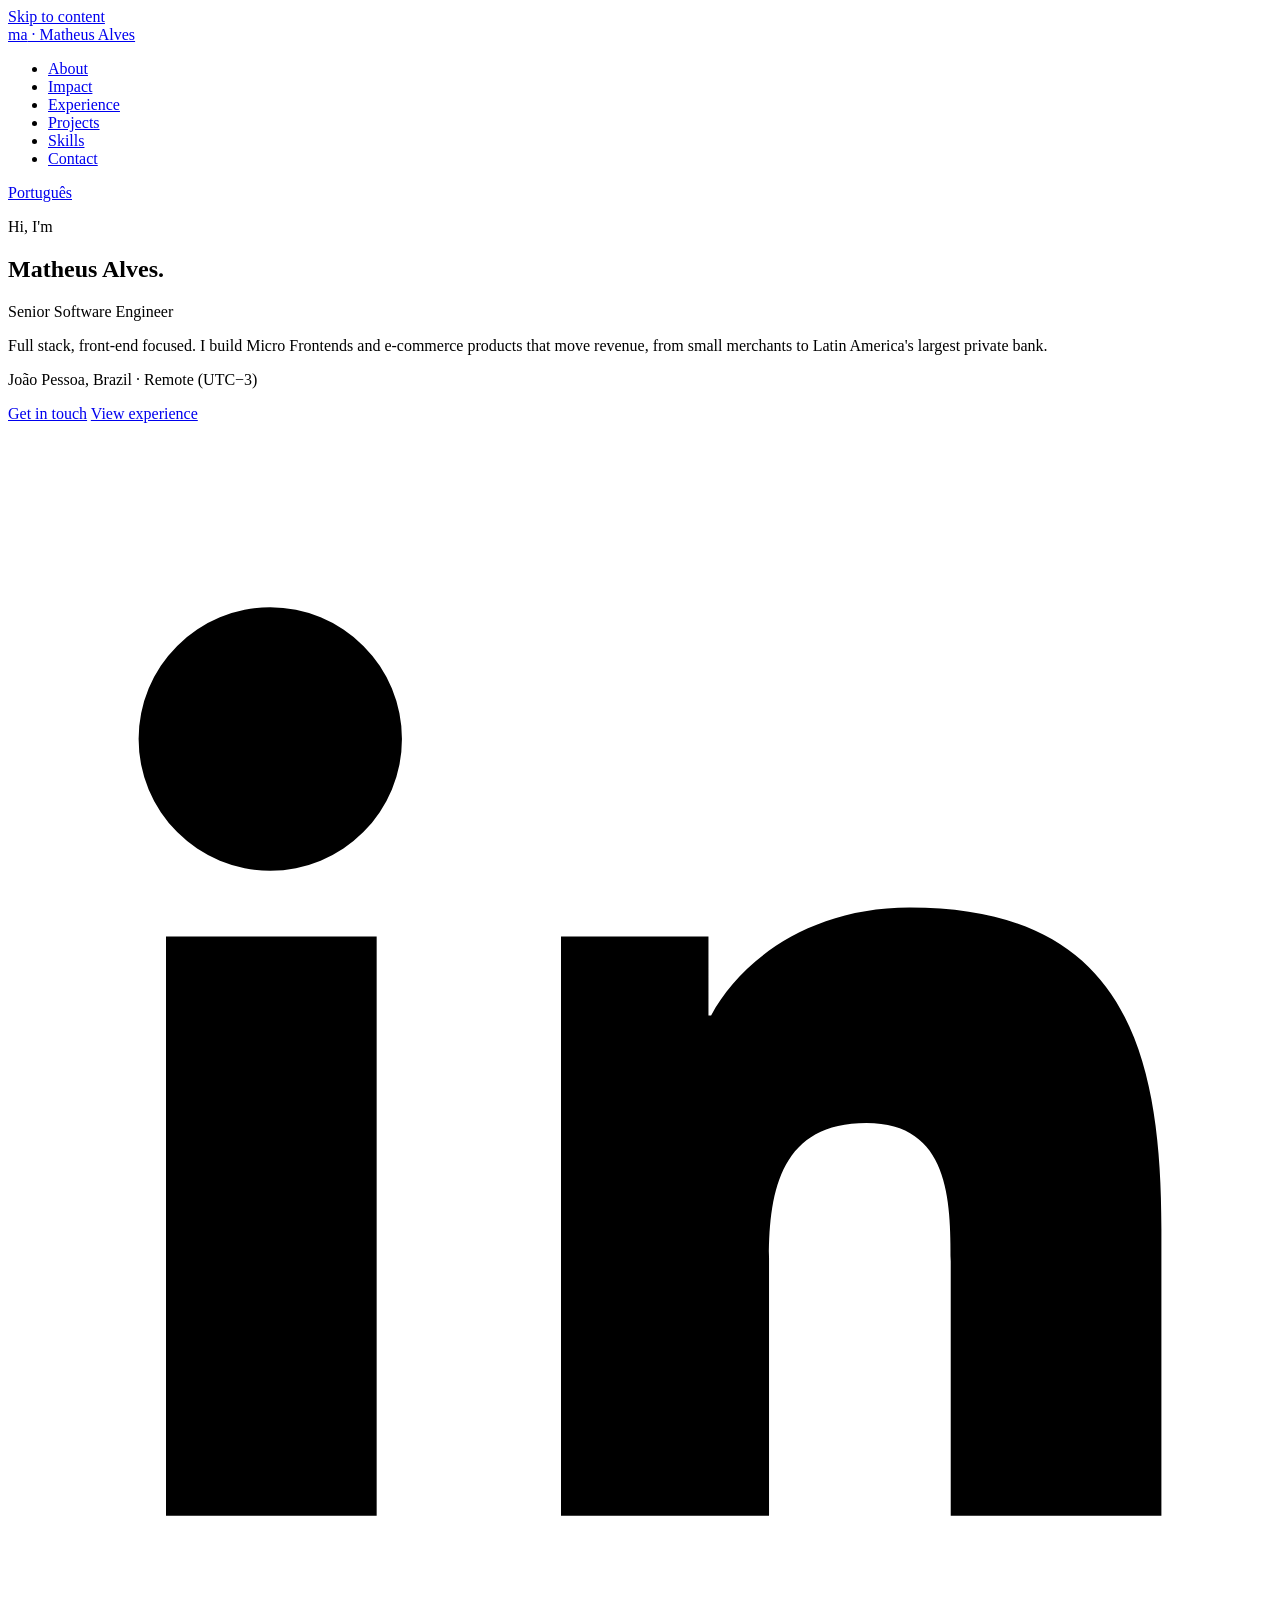
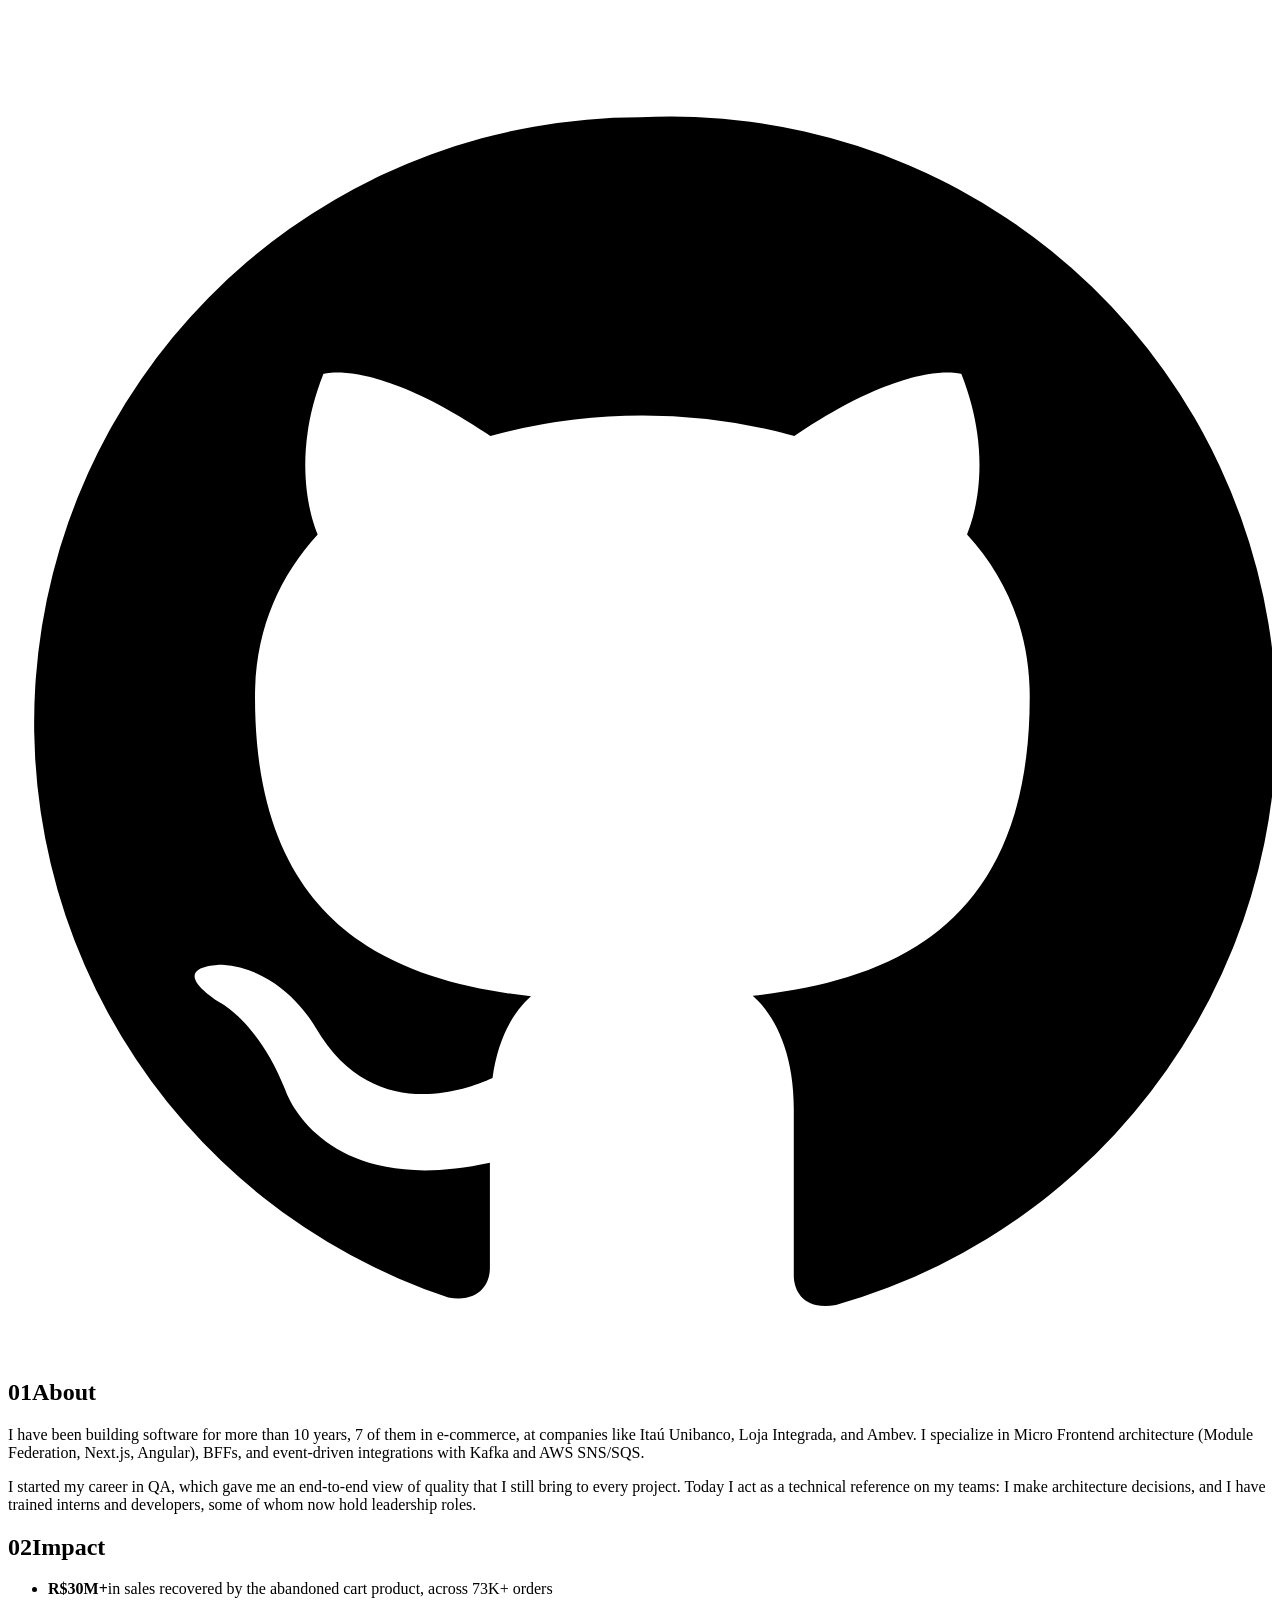
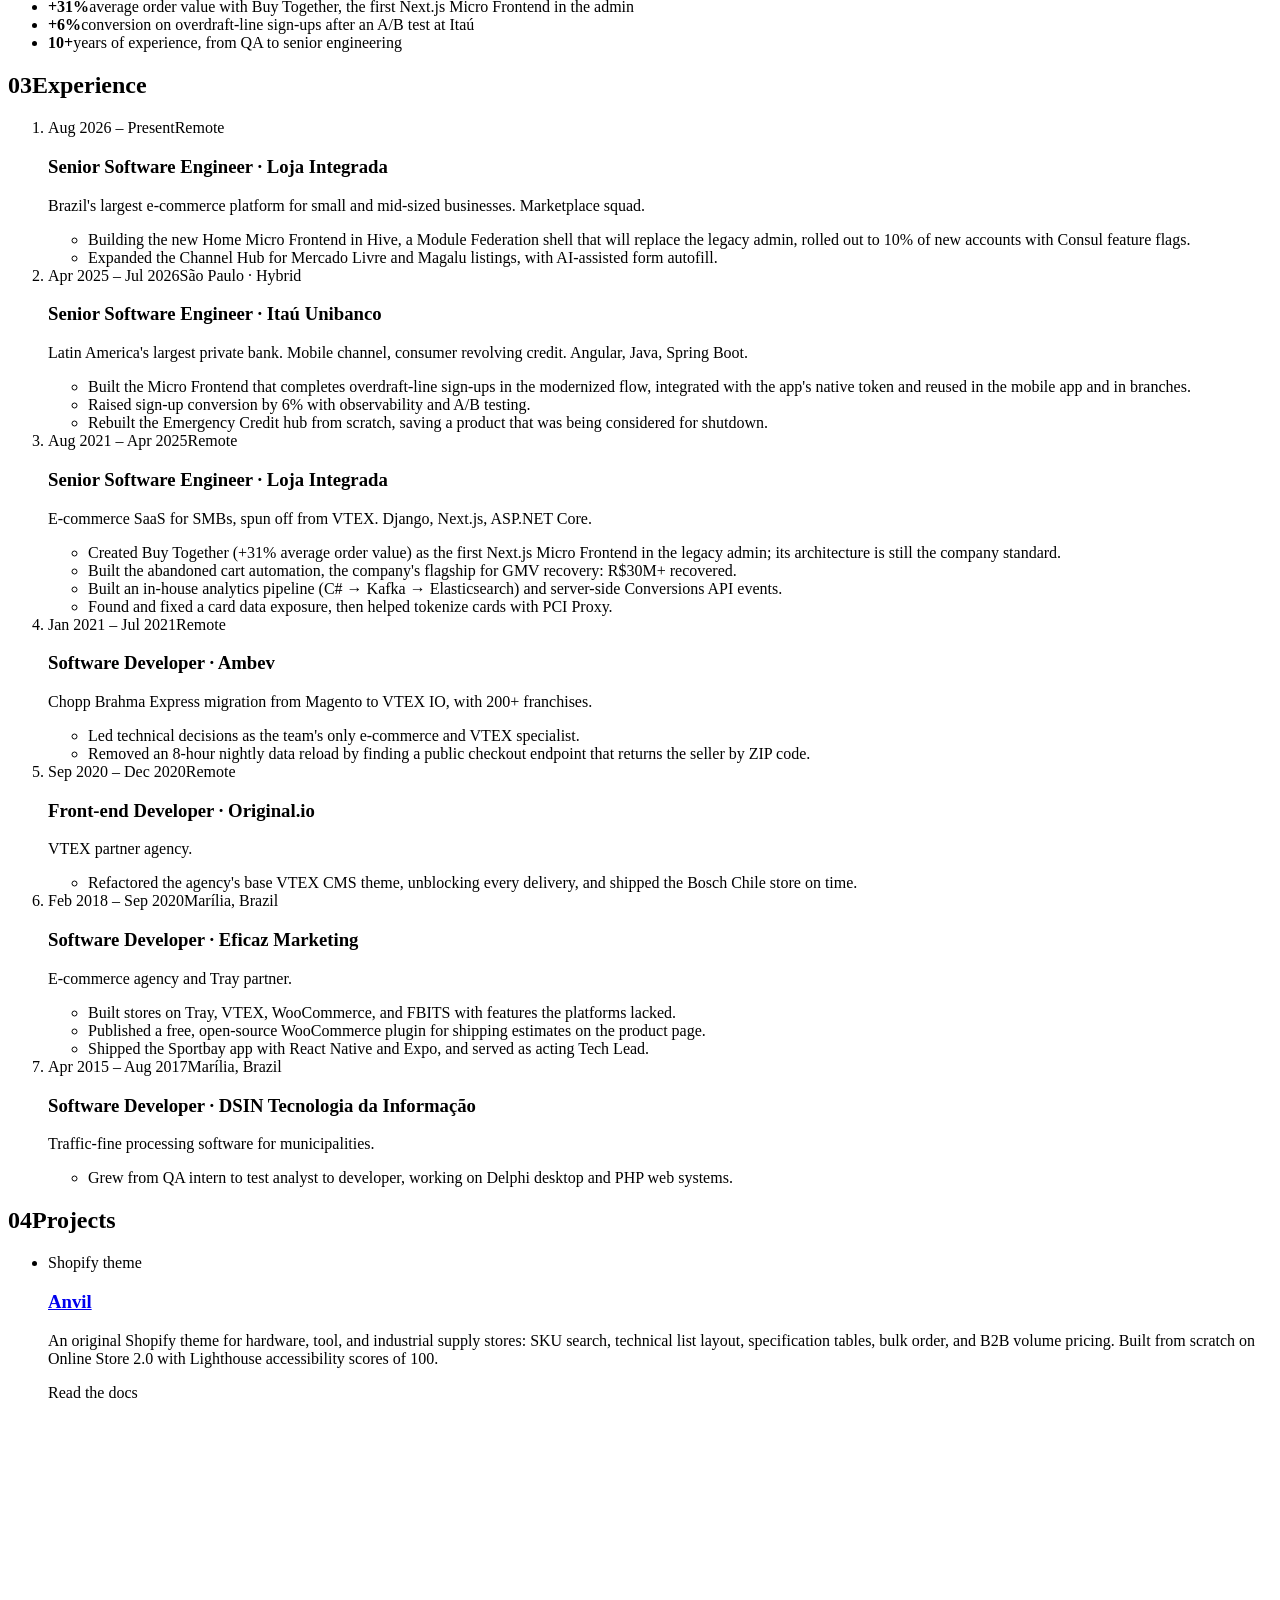
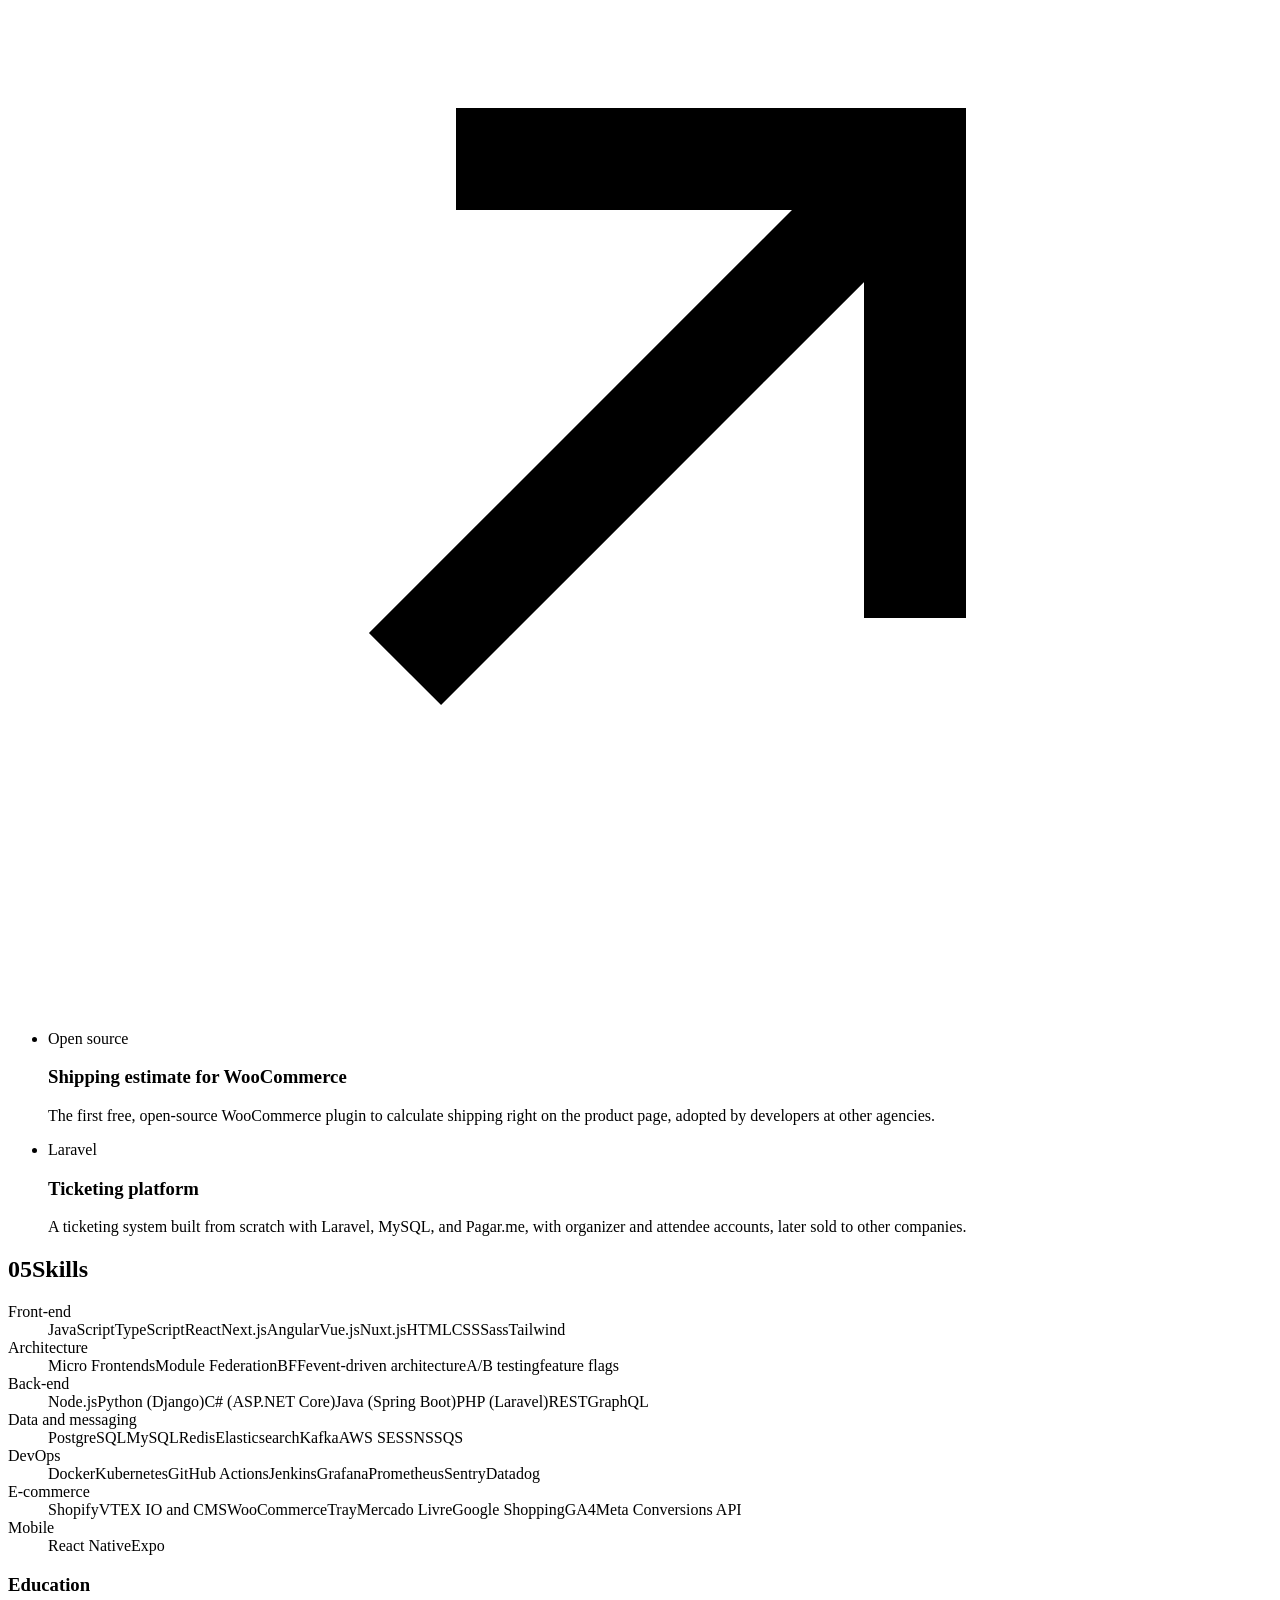
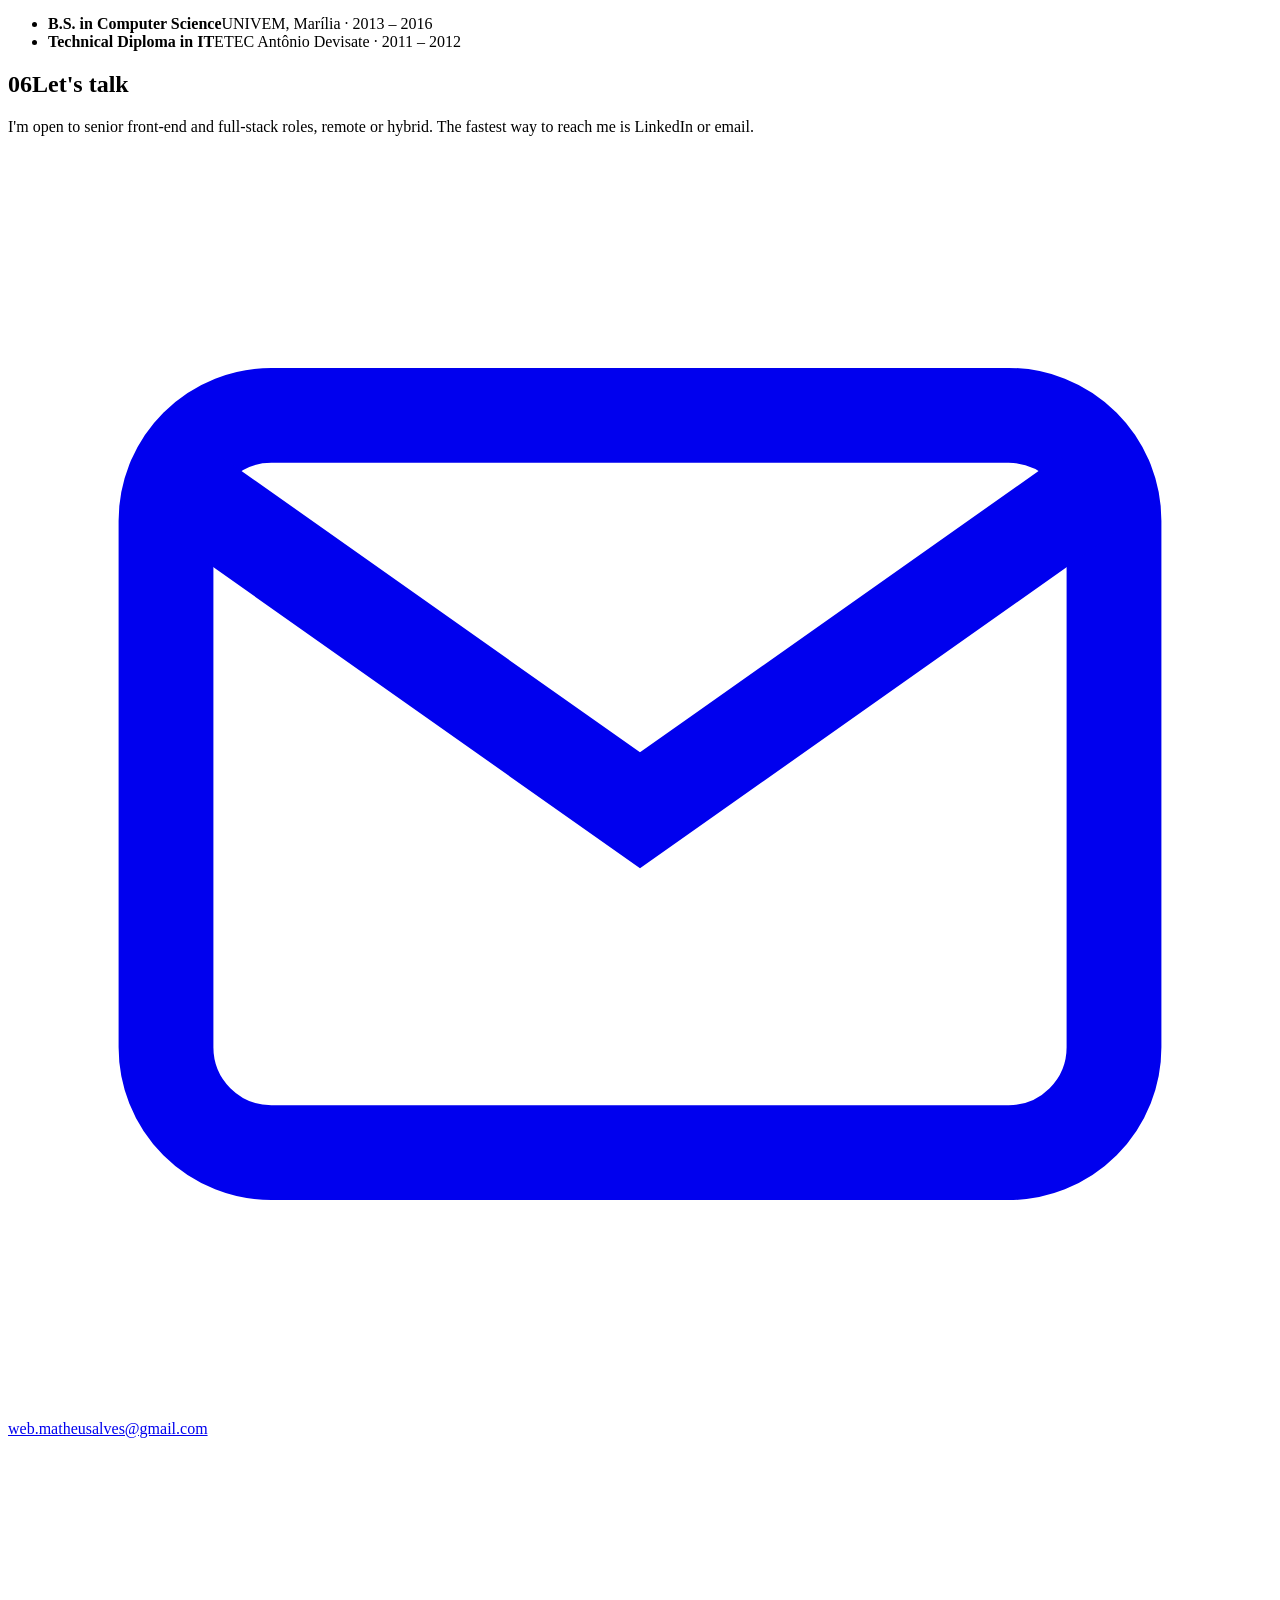
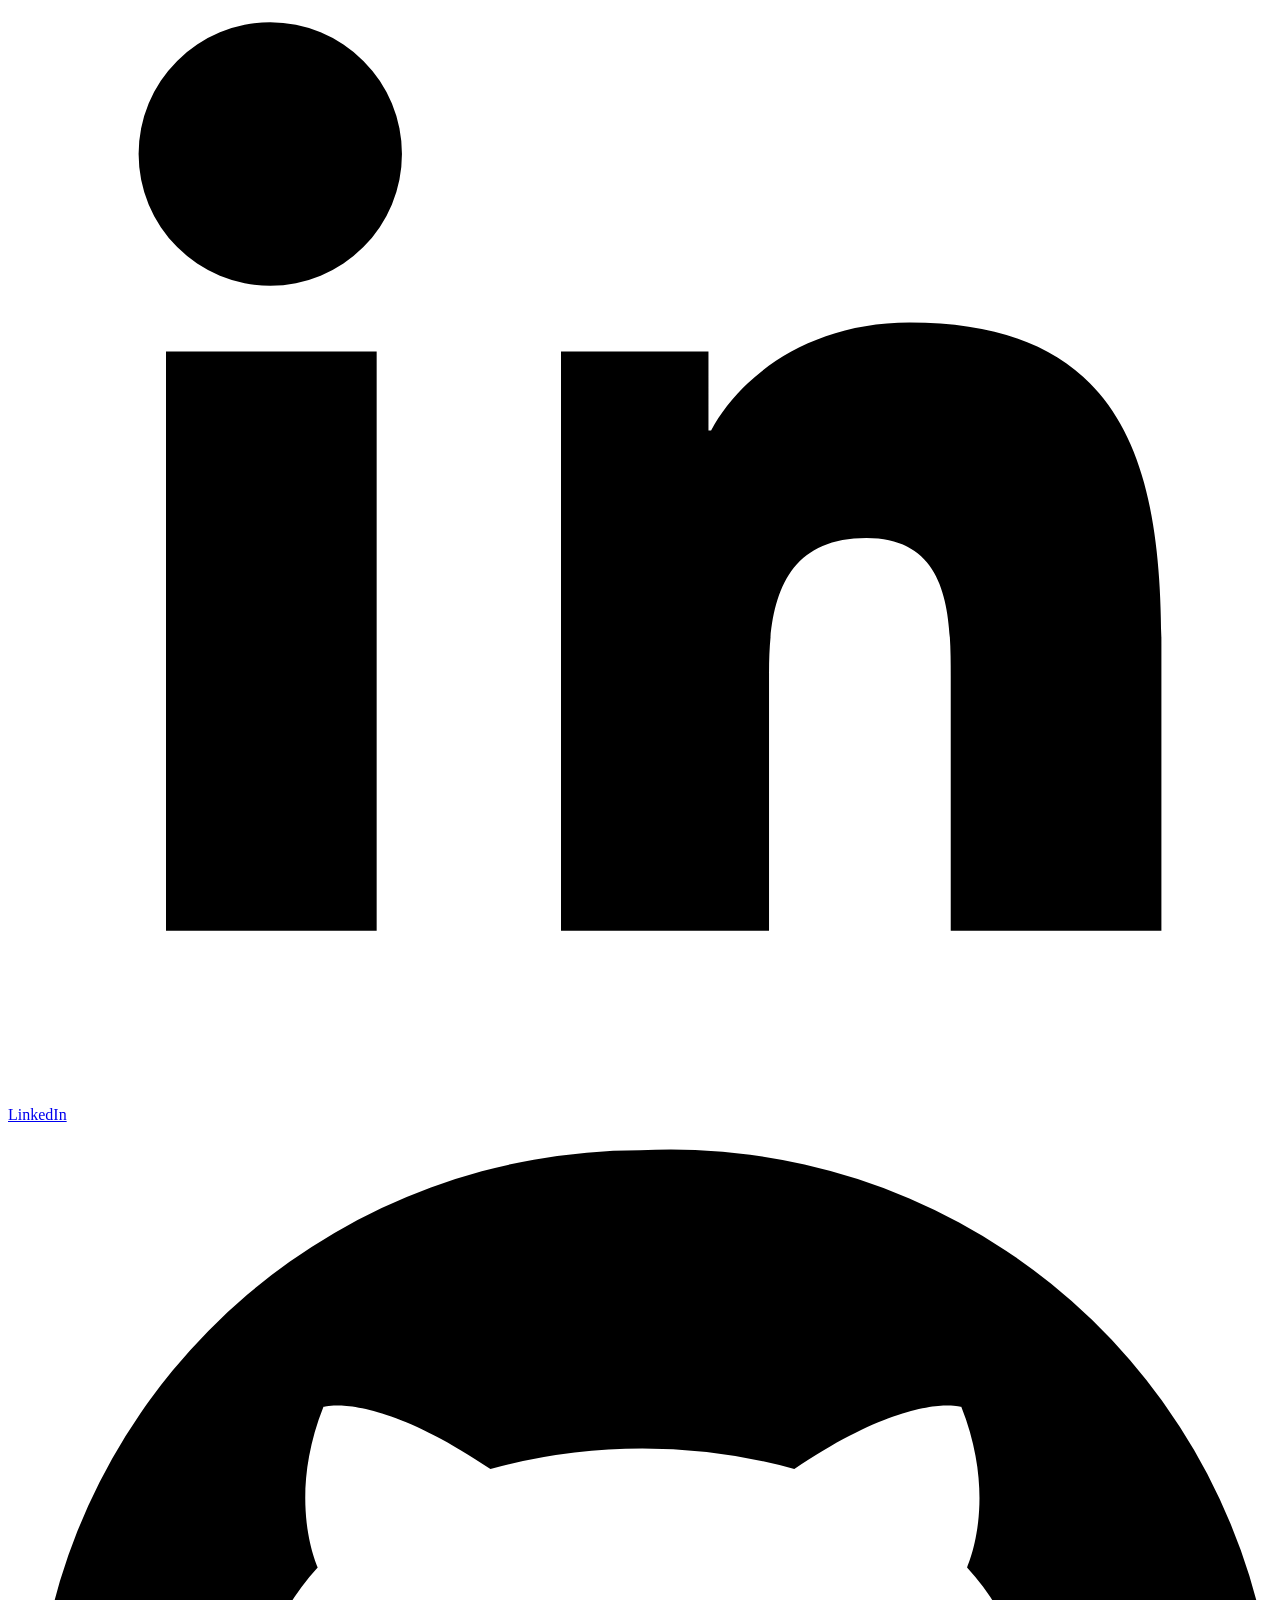
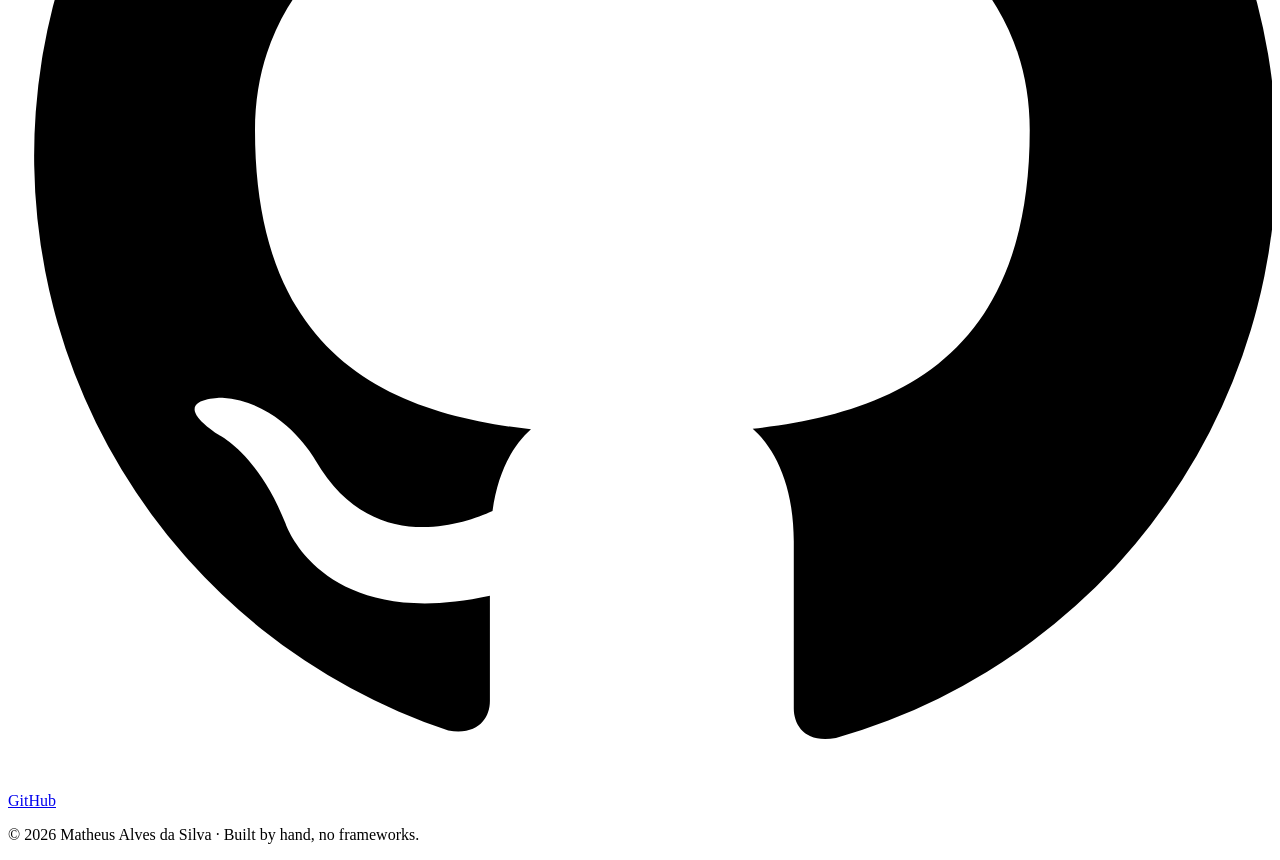
==== docs/index.html @ 1d0e4822 "Add personal website" ====
<!doctype html>
<html lang="en">
<head>
<meta charset="utf-8">
<meta name="viewport" content="width=device-width, initial-scale=1">
<title>Matheus Alves · Senior Software Engineer</title>
<meta name="description" content="Senior Software Engineer focused on front-end, Micro Frontends, and e-commerce. 10+ years building products for retail and banking.">
<link rel="canonical" href="https://math.dev.br/">
<link rel="alternate" hreflang="en" href="https://math.dev.br/">
<link rel="alternate" hreflang="pt-BR" href="https://math.dev.br/pt/">
<link rel="alternate" hreflang="x-default" href="https://math.dev.br/">
<meta property="og:type" content="profile">
<meta property="og:title" content="Matheus Alves · Senior Software Engineer">
<meta property="og:description" content="Senior Software Engineer focused on front-end, Micro Frontends, and e-commerce. 10+ years building products for retail and banking.">
<meta property="og:url" content="https://math.dev.br/">
<meta name="theme-color" content="#0f5c6e">
<link rel="icon" href="/favicon.svg" type="image/svg+xml">
<link rel="preconnect" href="https://fonts.googleapis.com">
<link rel="preconnect" href="https://fonts.gstatic.com" crossorigin>
<link rel="stylesheet" href="https://fonts.googleapis.com/css2?family=Inter:wght@400;500;600&family=JetBrains+Mono:wght@400;500&family=Space+Grotesk:wght@500;700&display=swap" media="print" onload="this.media='all'">
<noscript><link rel="stylesheet" href="https://fonts.googleapis.com/css2?family=Inter:wght@400;500;600&family=JetBrains+Mono:wght@400;500&family=Space+Grotesk:wght@500;700&display=swap"></noscript>
<link rel="stylesheet" href="/style.css">
<script type="application/ld+json">{"@context":"https://schema.org","@type":"Person","name":"Matheus Alves da Silva","jobTitle":"Senior Software Engineer","url":"https://math.dev.br","sameAs":["https://www.linkedin.com/in/mathdevelop","https://github.com/mathdevelop"]}</script>
</head>
<body>
<a class="skip-link" href="#main">Skip to content</a>
<header class="topbar">
  <div class="wrap topbar__inner">
    <a class="logo" href="/"><span class="mono">ma</span><span class="visually-hidden"> · Matheus Alves</span><span class="logo__cursor" aria-hidden="true"></span></a>
    <nav aria-label="Sections"><ul class="nav"><li><a href="#about">About</a></li><li><a href="#impact">Impact</a></li><li><a href="#experience">Experience</a></li><li><a href="#projects">Projects</a></li><li><a href="#skills">Skills</a></li><li><a href="#contact">Contact</a></li></ul></nav>
    <a class="lang" href="/pt/" hreflang="pt-BR" lang="pt-BR">Português</a>
  </div>
</header>

<main id="main">
  <section class="hero wrap" aria-labelledby="hero-title">
    <p class="hero__greeting mono">Hi, I'm</p>
    <h1 id="hero-title">Matheus Alves<span class="accent">.</span></h1>
    <p class="hero__role">Senior Software Engineer</p>
    <p class="hero__tagline">Full stack, front-end focused. I build Micro Frontends and e-commerce products that move revenue, from small merchants to Latin America's largest private bank.</p>
    <p class="hero__location mono">João Pessoa, Brazil · Remote (UTC−3)</p>
    <div class="hero__cta">
      <a class="button" href="#contact">Get in touch</a>
      <a class="button button--ghost" href="#experience">View experience</a>
      <a class="icon-link" href="https://www.linkedin.com/in/mathdevelop" aria-label="LinkedIn"><svg viewBox="0 0 24 24" aria-hidden="true"><path d="M4.98 3.5a2.5 2.5 0 1 1 0 5 2.5 2.5 0 0 1 0-5ZM3 9.75h4v11H3v-11Zm6.5 0h3.8v1.5h.05c.53-1 1.83-2.05 3.77-2.05 4.03 0 4.78 2.65 4.78 6.1v5.45h-4v-4.83c0-1.15-.02-2.63-1.6-2.63-1.6 0-1.85 1.25-1.85 2.55v4.91h-3.95v-11Z"/></svg></a>
      <a class="icon-link" href="https://github.com/mathdevelop" aria-label="GitHub"><svg viewBox="0 0 24 24" aria-hidden="true"><path d="M12 .5a11.5 11.5 0 0 0-3.64 22.41c.58.1.79-.25.79-.56v-2c-3.2.7-3.88-1.37-3.88-1.37-.52-1.33-1.28-1.69-1.28-1.69-1.05-.71.08-.7.08-.7 1.16.08 1.77 1.19 1.77 1.19 1.03 1.77 2.7 1.26 3.36.96.1-.75.4-1.26.73-1.55-2.55-.29-5.24-1.28-5.24-5.68 0-1.26.45-2.28 1.19-3.09-.12-.29-.52-1.46.11-3.05 0 0 .97-.31 3.17 1.18a10.9 10.9 0 0 1 5.77 0c2.2-1.49 3.17-1.18 3.17-1.18.63 1.59.23 2.76.11 3.05.74.81 1.19 1.83 1.19 3.09 0 4.41-2.7 5.38-5.26 5.67.41.36.78 1.06.78 2.14v3.17c0 .31.21.67.8.56A11.5 11.5 0 0 0 12 .5Z"/></svg></a>
    </div>
  </section>

  <section id="about" class="section wrap" aria-labelledby="about-title">
    <h2 id="about-title"><span class="mono">01</span>About</h2>
    <div class="prose"><p>I have been building software for more than 10 years, 7 of them in e-commerce, at companies like Itaú Unibanco, Loja Integrada, and Ambev. I specialize in Micro Frontend architecture (Module Federation, Next.js, Angular), BFFs, and event-driven integrations with Kafka and AWS SNS/SQS.</p><p>I started my career in QA, which gave me an end-to-end view of quality that I still bring to every project. Today I act as a technical reference on my teams: I make architecture decisions, and I have trained interns and developers, some of whom now hold leadership roles.</p></div>
  </section>

  <section id="impact" class="section wrap" aria-labelledby="impact-title">
    <h2 id="impact-title"><span class="mono">02</span>Impact</h2>
    <ul class="stats"><li><strong>R$30M+</strong><span>in sales recovered by the abandoned cart product, across 73K+ orders</span></li><li><strong>+31%</strong><span>average order value with Buy Together, the first Next.js Micro Frontend in the admin</span></li><li><strong>+6%</strong><span>conversion on overdraft-line sign-ups after an A/B test at Itaú</span></li><li><strong>10+</strong><span>years of experience, from QA to senior engineering</span></li></ul>
  </section>

  <section id="experience" class="section wrap" aria-labelledby="experience-title">
    <h2 id="experience-title"><span class="mono">03</span>Experience</h2>
    <ol class="timeline"><li class="job">
        <div class="job__meta"><span class="mono">Aug 2026 – Present</span><span>Remote</span></div>
        <div class="job__body">
          <h3>Senior Software Engineer <span class="job__company">· Loja Integrada</span></h3>
          <p class="job__context">Brazil's largest e-commerce platform for small and mid-sized businesses. Marketplace squad.</p>
          <ul><li>Building the new Home Micro Frontend in Hive, a Module Federation shell that will replace the legacy admin, rolled out to 10% of new accounts with Consul feature flags.</li><li>Expanded the Channel Hub for Mercado Livre and Magalu listings, with AI-assisted form autofill.</li></ul>
        </div>
      </li><li class="job">
        <div class="job__meta"><span class="mono">Apr 2025 – Jul 2026</span><span>São Paulo · Hybrid</span></div>
        <div class="job__body">
          <h3>Senior Software Engineer <span class="job__company">· Itaú Unibanco</span></h3>
          <p class="job__context">Latin America's largest private bank. Mobile channel, consumer revolving credit. Angular, Java, Spring Boot.</p>
          <ul><li>Built the Micro Frontend that completes overdraft-line sign-ups in the modernized flow, integrated with the app's native token and reused in the mobile app and in branches.</li><li>Raised sign-up conversion by 6% with observability and A/B testing.</li><li>Rebuilt the Emergency Credit hub from scratch, saving a product that was being considered for shutdown.</li></ul>
        </div>
      </li><li class="job">
        <div class="job__meta"><span class="mono">Aug 2021 – Apr 2025</span><span>Remote</span></div>
        <div class="job__body">
          <h3>Senior Software Engineer <span class="job__company">· Loja Integrada</span></h3>
          <p class="job__context">E-commerce SaaS for SMBs, spun off from VTEX. Django, Next.js, ASP.NET Core.</p>
          <ul><li>Created Buy Together (+31% average order value) as the first Next.js Micro Frontend in the legacy admin; its architecture is still the company standard.</li><li>Built the abandoned cart automation, the company's flagship for GMV recovery: R$30M+ recovered.</li><li>Built an in-house analytics pipeline (C# → Kafka → Elasticsearch) and server-side Conversions API events.</li><li>Found and fixed a card data exposure, then helped tokenize cards with PCI Proxy.</li></ul>
        </div>
      </li><li class="job">
        <div class="job__meta"><span class="mono">Jan 2021 – Jul 2021</span><span>Remote</span></div>
        <div class="job__body">
          <h3>Software Developer <span class="job__company">· Ambev</span></h3>
          <p class="job__context">Chopp Brahma Express migration from Magento to VTEX IO, with 200+ franchises.</p>
          <ul><li>Led technical decisions as the team's only e-commerce and VTEX specialist.</li><li>Removed an 8-hour nightly data reload by finding a public checkout endpoint that returns the seller by ZIP code.</li></ul>
        </div>
      </li><li class="job">
        <div class="job__meta"><span class="mono">Sep 2020 – Dec 2020</span><span>Remote</span></div>
        <div class="job__body">
          <h3>Front-end Developer <span class="job__company">· Original.io</span></h3>
          <p class="job__context">VTEX partner agency.</p>
          <ul><li>Refactored the agency's base VTEX CMS theme, unblocking every delivery, and shipped the Bosch Chile store on time.</li></ul>
        </div>
      </li><li class="job">
        <div class="job__meta"><span class="mono">Feb 2018 – Sep 2020</span><span>Marília, Brazil</span></div>
        <div class="job__body">
          <h3>Software Developer <span class="job__company">· Eficaz Marketing</span></h3>
          <p class="job__context">E-commerce agency and Tray partner.</p>
          <ul><li>Built stores on Tray, VTEX, WooCommerce, and FBITS with features the platforms lacked.</li><li>Published a free, open-source WooCommerce plugin for shipping estimates on the product page.</li><li>Shipped the Sportbay app with React Native and Expo, and served as acting Tech Lead.</li></ul>
        </div>
      </li><li class="job">
        <div class="job__meta"><span class="mono">Apr 2015 – Aug 2017</span><span>Marília, Brazil</span></div>
        <div class="job__body">
          <h3>Software Developer <span class="job__company">· DSIN Tecnologia da Informação</span></h3>
          <p class="job__context">Traffic-fine processing software for municipalities.</p>
          <ul><li>Grew from QA intern to test analyst to developer, working on Delphi desktop and PHP web systems.</li></ul>
        </div>
      </li></ol>
  </section>

  <section id="projects" class="section wrap" aria-labelledby="projects-title">
    <h2 id="projects-title"><span class="mono">04</span>Projects</h2>
    <ul class="cards"><li class="card">
        <span class="card__tag mono">Shopify theme</span>
        <h3><a href="/anvil-theme-docs/">Anvil</a></h3>
        <p>An original Shopify theme for hardware, tool, and industrial supply stores: SKU search, technical list layout, specification tables, bulk order, and B2B volume pricing. Built from scratch on Online Store 2.0 with Lighthouse accessibility scores of 100.</p>
        <span class="card__link" aria-hidden="true">Read the docs <svg viewBox="0 0 24 24" aria-hidden="true" fill="none" stroke="currentColor" stroke-width="2"><path d="M7 17 17 7M8 7h9v9"/></svg></span>
      </li><li class="card">
        <span class="card__tag mono">Open source</span>
        <h3>Shipping estimate for WooCommerce</h3>
        <p>The first free, open-source WooCommerce plugin to calculate shipping right on the product page, adopted by developers at other agencies.</p>
        
      </li><li class="card">
        <span class="card__tag mono">Laravel</span>
        <h3>Ticketing platform</h3>
        <p>A ticketing system built from scratch with Laravel, MySQL, and Pagar.me, with organizer and attendee accounts, later sold to other companies.</p>
        
      </li></ul>
  </section>

  <section id="skills" class="section wrap" aria-labelledby="skills-title">
    <h2 id="skills-title"><span class="mono">05</span>Skills</h2>
    <dl class="skills"><div class="skill"><dt>Front-end</dt><dd><span class="chip">JavaScript</span><span class="chip">TypeScript</span><span class="chip">React</span><span class="chip">Next.js</span><span class="chip">Angular</span><span class="chip">Vue.js</span><span class="chip">Nuxt.js</span><span class="chip">HTML</span><span class="chip">CSS</span><span class="chip">Sass</span><span class="chip">Tailwind</span></dd></div><div class="skill"><dt>Architecture</dt><dd><span class="chip">Micro Frontends</span><span class="chip">Module Federation</span><span class="chip">BFF</span><span class="chip">event-driven architecture</span><span class="chip">A/B testing</span><span class="chip">feature flags</span></dd></div><div class="skill"><dt>Back-end</dt><dd><span class="chip">Node.js</span><span class="chip">Python (Django)</span><span class="chip">C# (ASP.NET Core)</span><span class="chip">Java (Spring Boot)</span><span class="chip">PHP (Laravel)</span><span class="chip">REST</span><span class="chip">GraphQL</span></dd></div><div class="skill"><dt>Data and messaging</dt><dd><span class="chip">PostgreSQL</span><span class="chip">MySQL</span><span class="chip">Redis</span><span class="chip">Elasticsearch</span><span class="chip">Kafka</span><span class="chip">AWS SES</span><span class="chip">SNS</span><span class="chip">SQS</span></dd></div><div class="skill"><dt>DevOps</dt><dd><span class="chip">Docker</span><span class="chip">Kubernetes</span><span class="chip">GitHub Actions</span><span class="chip">Jenkins</span><span class="chip">Grafana</span><span class="chip">Prometheus</span><span class="chip">Sentry</span><span class="chip">Datadog</span></dd></div><div class="skill"><dt>E-commerce</dt><dd><span class="chip">Shopify</span><span class="chip">VTEX IO and CMS</span><span class="chip">WooCommerce</span><span class="chip">Tray</span><span class="chip">Mercado Livre</span><span class="chip">Google Shopping</span><span class="chip">GA4</span><span class="chip">Meta Conversions API</span></dd></div><div class="skill"><dt>Mobile</dt><dd><span class="chip">React Native</span><span class="chip">Expo</span></dd></div></dl>
    <h3 class="education__title">Education</h3>
    <ul class="education"><li><strong>B.S. in Computer Science</strong><span>UNIVEM, Marília · 2013 – 2016</span></li><li><strong>Technical Diploma in IT</strong><span>ETEC Antônio Devisate · 2011 – 2012</span></li></ul>
  </section>

  <section id="contact" class="section section--contact wrap" aria-labelledby="contact-title">
    <h2 id="contact-title"><span class="mono">06</span>Let's talk</h2>
    <p class="contact__text">I'm open to senior front-end and full-stack roles, remote or hybrid. The fastest way to reach me is LinkedIn or email.</p>
    <div class="contact__links">
    <a class="button" href="mailto:web.matheusalves@gmail.com"><svg viewBox="0 0 24 24" aria-hidden="true" fill="none" stroke="currentColor" stroke-width="1.8"><rect x="3" y="5" width="18" height="14" rx="2"/><path d="m3.5 6.5 8.5 6 8.5-6"/></svg><span>web.matheusalves@gmail.com</span></a>
    <a class="button button--ghost" href="https://www.linkedin.com/in/mathdevelop"><svg viewBox="0 0 24 24" aria-hidden="true"><path d="M4.98 3.5a2.5 2.5 0 1 1 0 5 2.5 2.5 0 0 1 0-5ZM3 9.75h4v11H3v-11Zm6.5 0h3.8v1.5h.05c.53-1 1.83-2.05 3.77-2.05 4.03 0 4.78 2.65 4.78 6.1v5.45h-4v-4.83c0-1.15-.02-2.63-1.6-2.63-1.6 0-1.85 1.25-1.85 2.55v4.91h-3.95v-11Z"/></svg><span>LinkedIn</span></a>
    <a class="button button--ghost" href="https://github.com/mathdevelop"><svg viewBox="0 0 24 24" aria-hidden="true"><path d="M12 .5a11.5 11.5 0 0 0-3.64 22.41c.58.1.79-.25.79-.56v-2c-3.2.7-3.88-1.37-3.88-1.37-.52-1.33-1.28-1.69-1.28-1.69-1.05-.71.08-.7.08-.7 1.16.08 1.77 1.19 1.77 1.19 1.03 1.77 2.7 1.26 3.36.96.1-.75.4-1.26.73-1.55-2.55-.29-5.24-1.28-5.24-5.68 0-1.26.45-2.28 1.19-3.09-.12-.29-.52-1.46.11-3.05 0 0 .97-.31 3.17 1.18a10.9 10.9 0 0 1 5.77 0c2.2-1.49 3.17-1.18 3.17-1.18.63 1.59.23 2.76.11 3.05.74.81 1.19 1.83 1.19 3.09 0 4.41-2.7 5.38-5.26 5.67.41.36.78 1.06.78 2.14v3.17c0 .31.21.67.8.56A11.5 11.5 0 0 0 12 .5Z"/></svg><span>GitHub</span></a></div>
  </section>
</main>

<footer class="footer wrap">
  <p>© 2026 Matheus Alves da Silva · Built by hand, no frameworks.</p>
</footer>
</body>
</html>
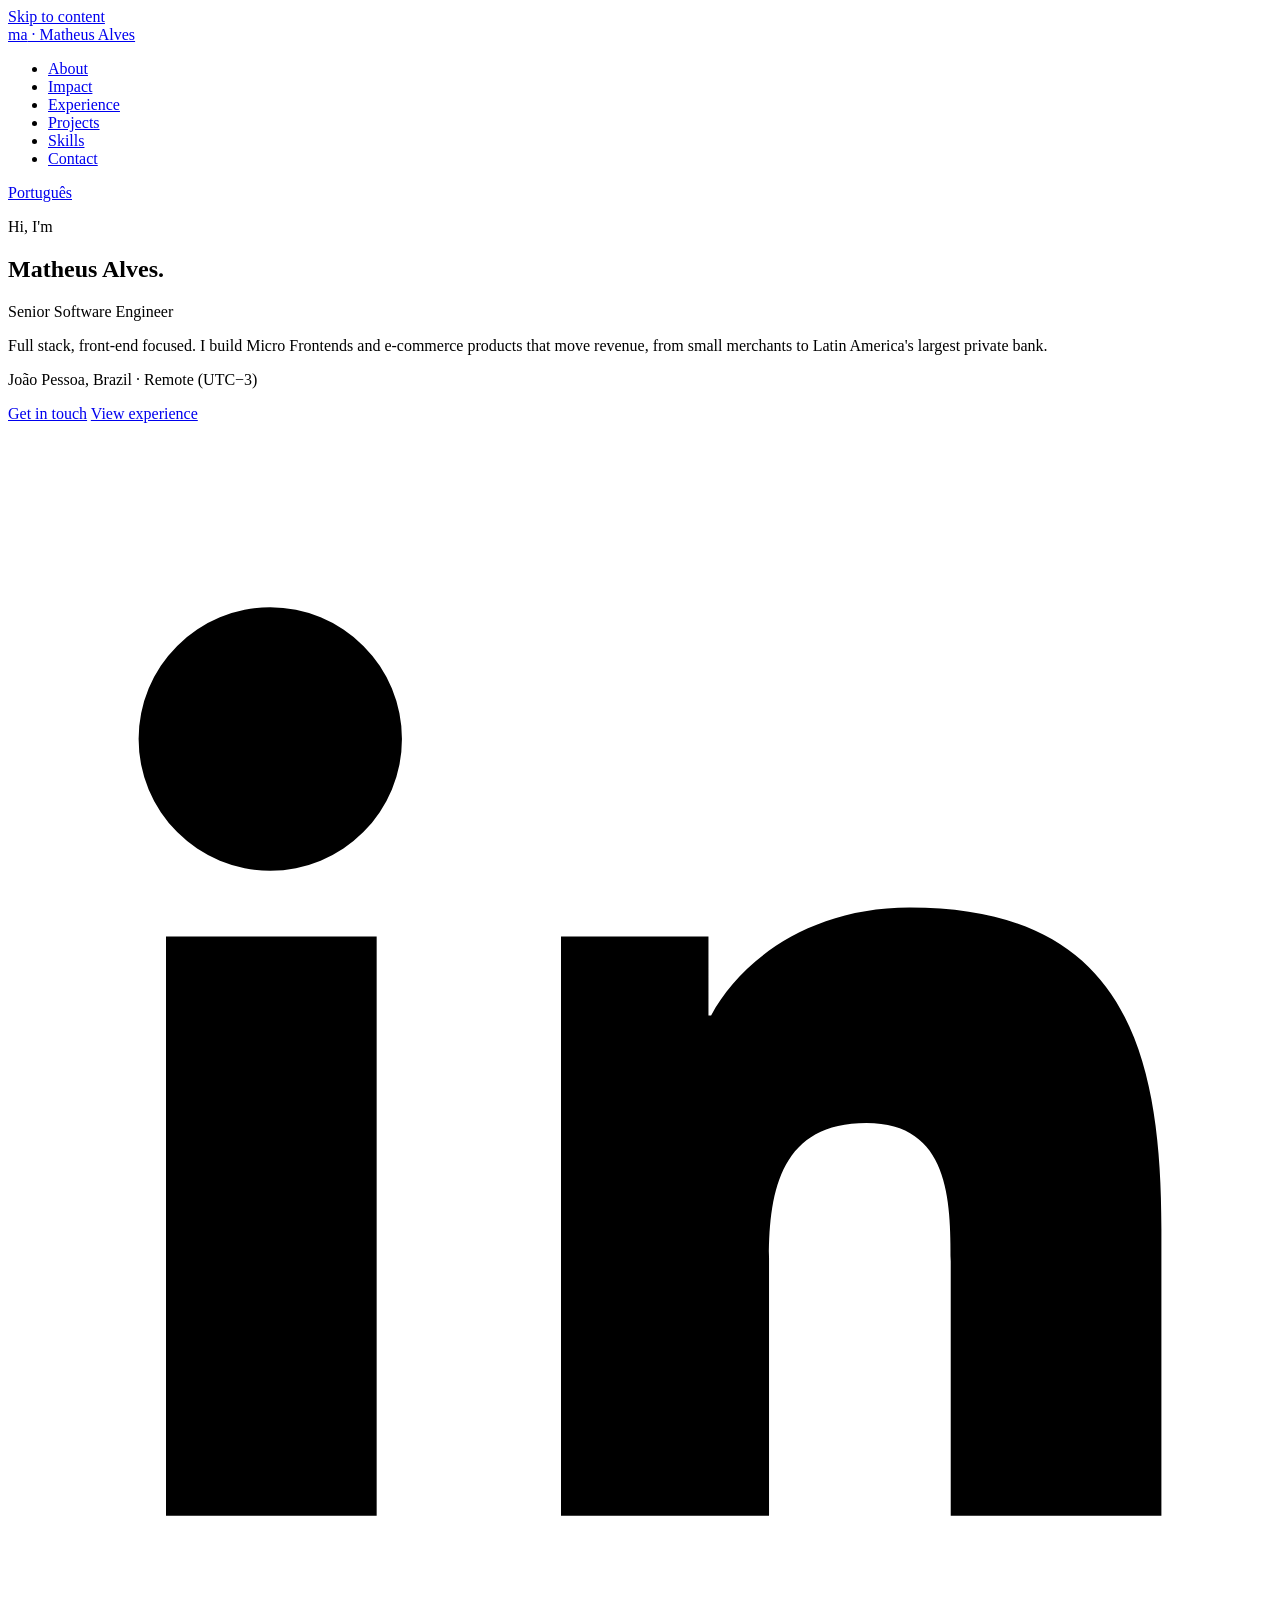
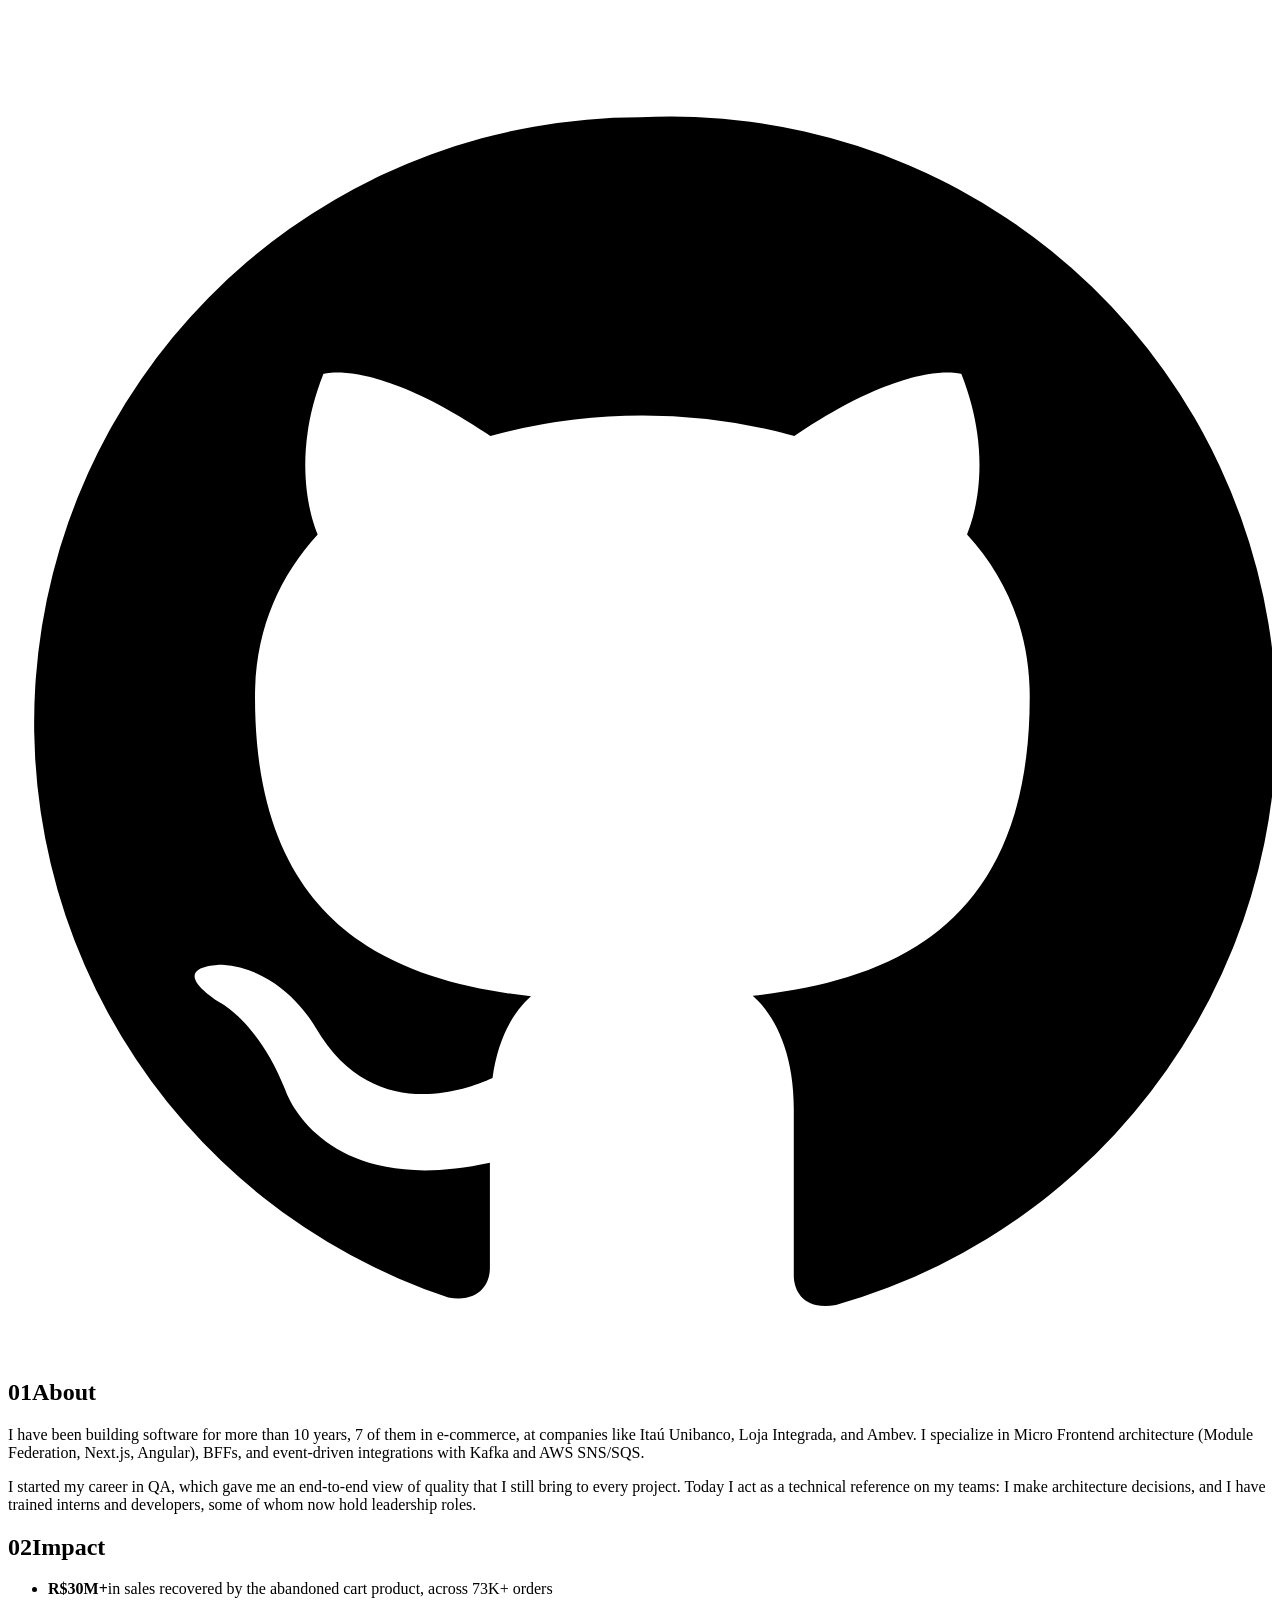
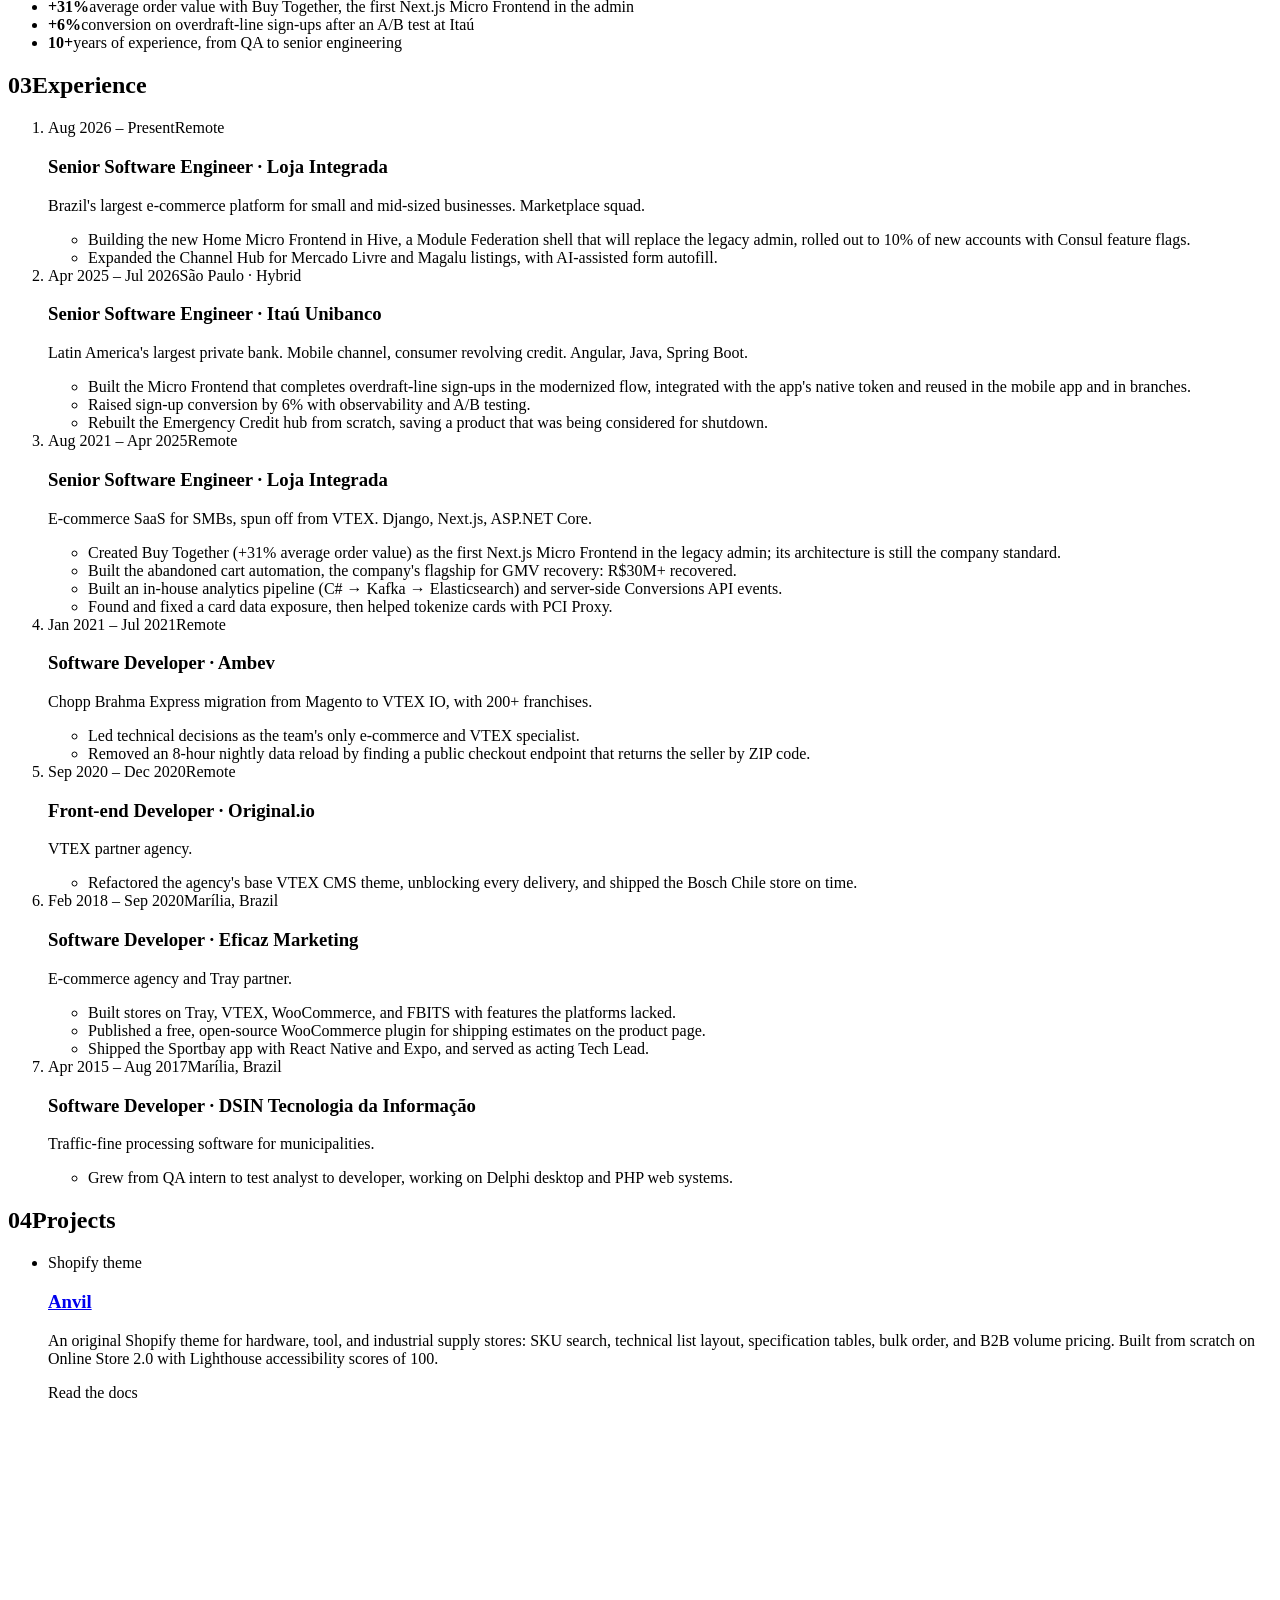
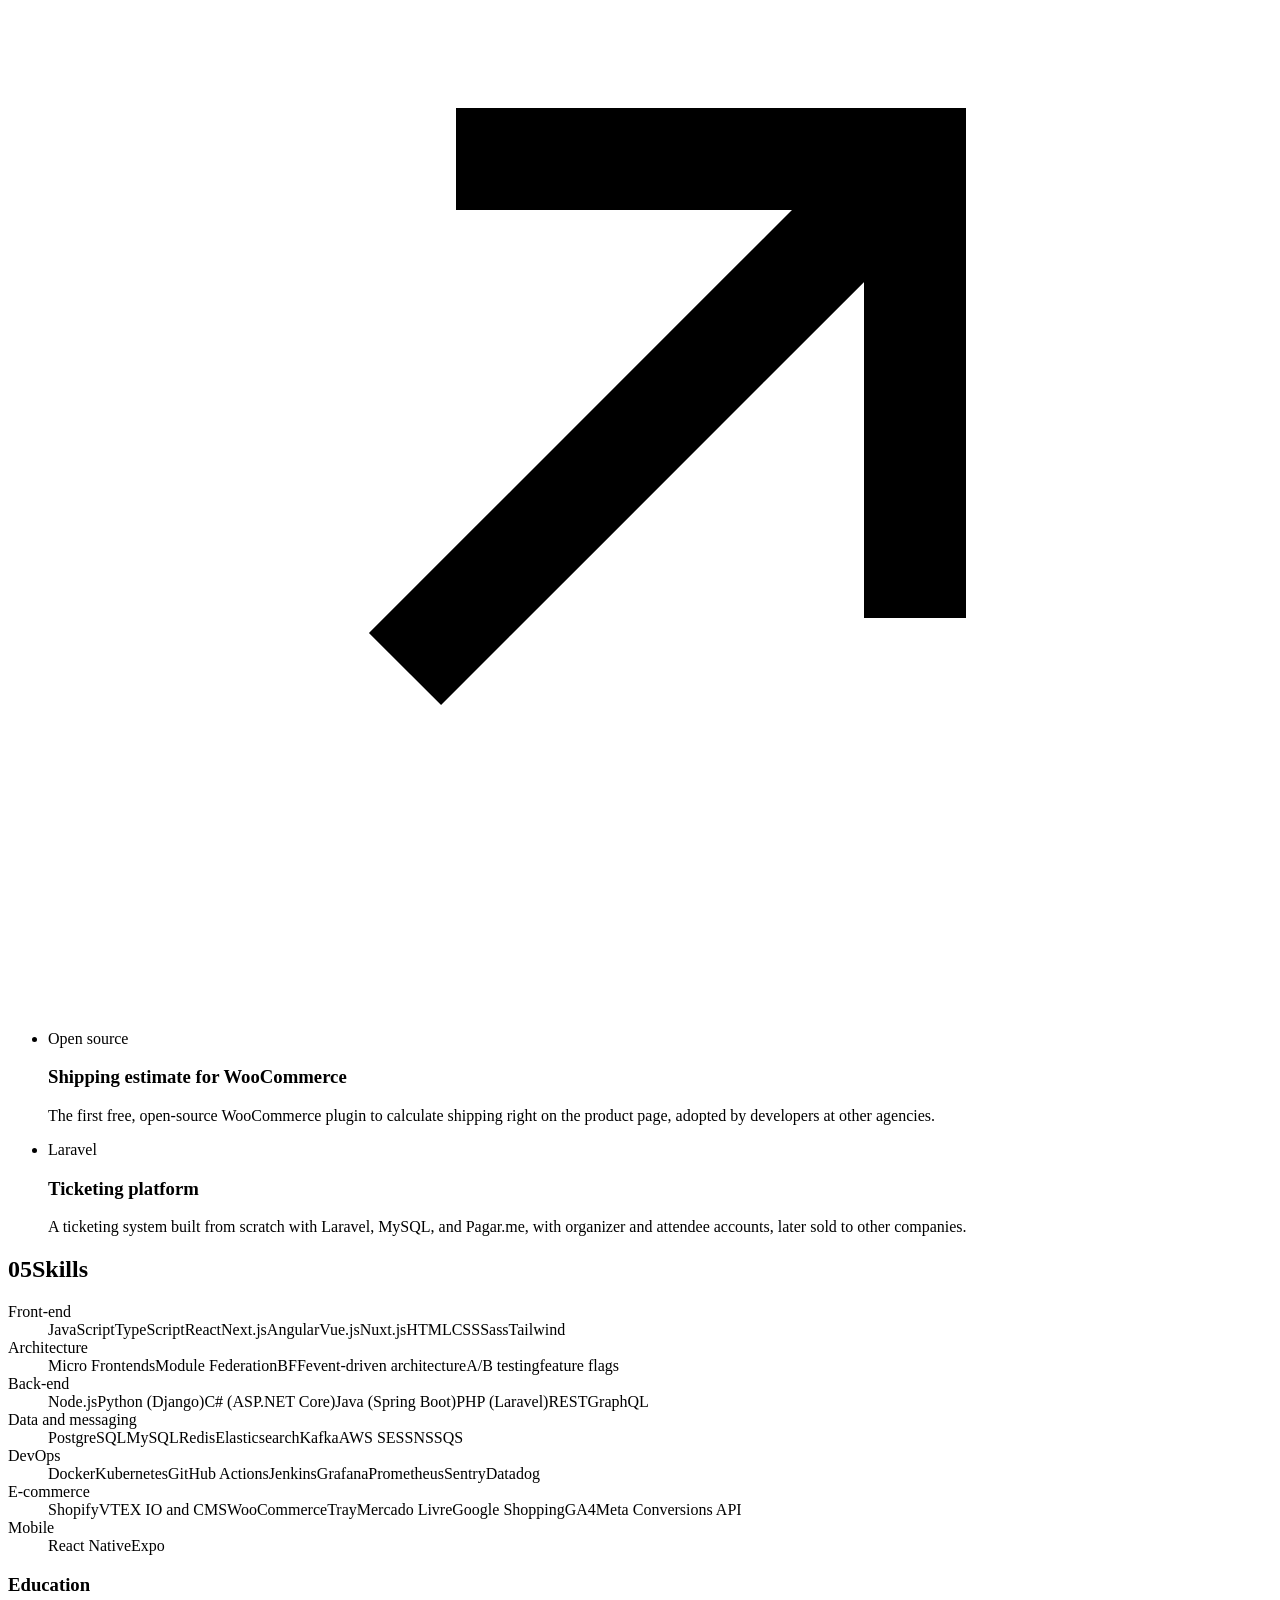
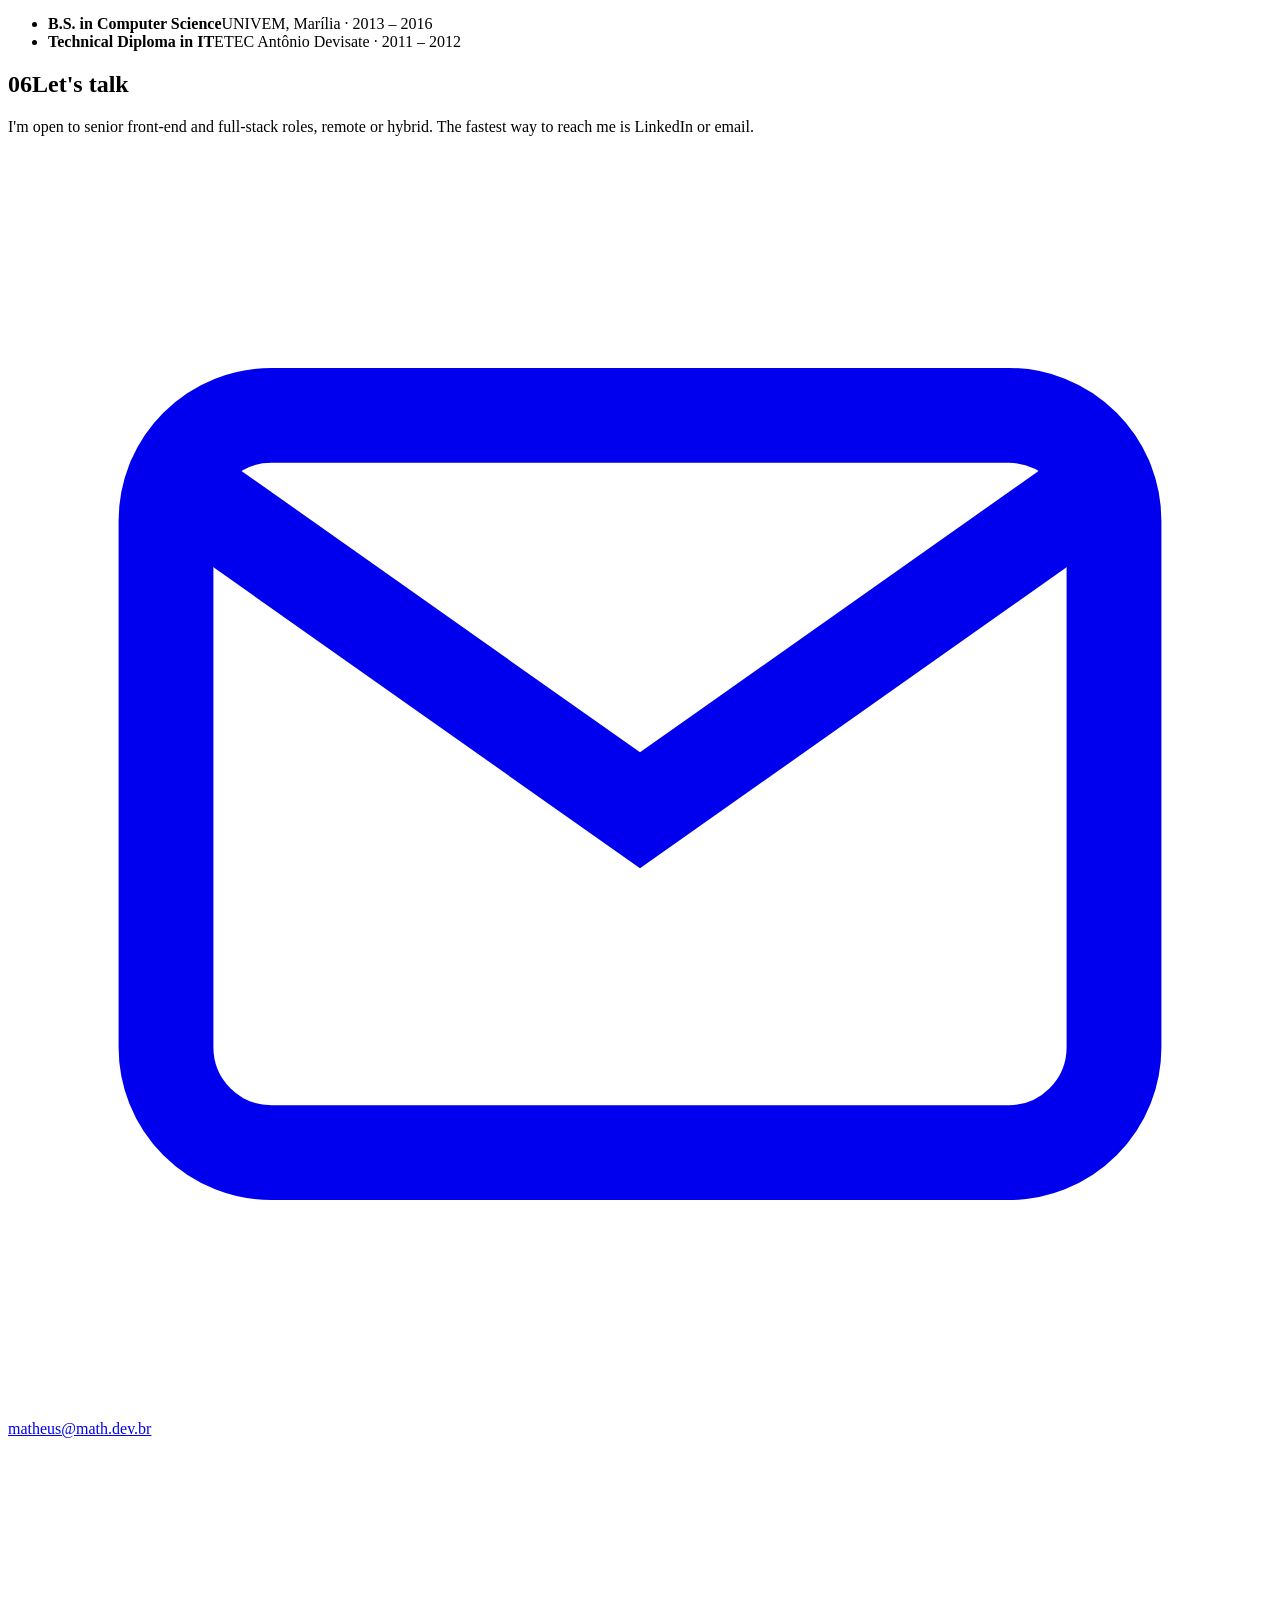
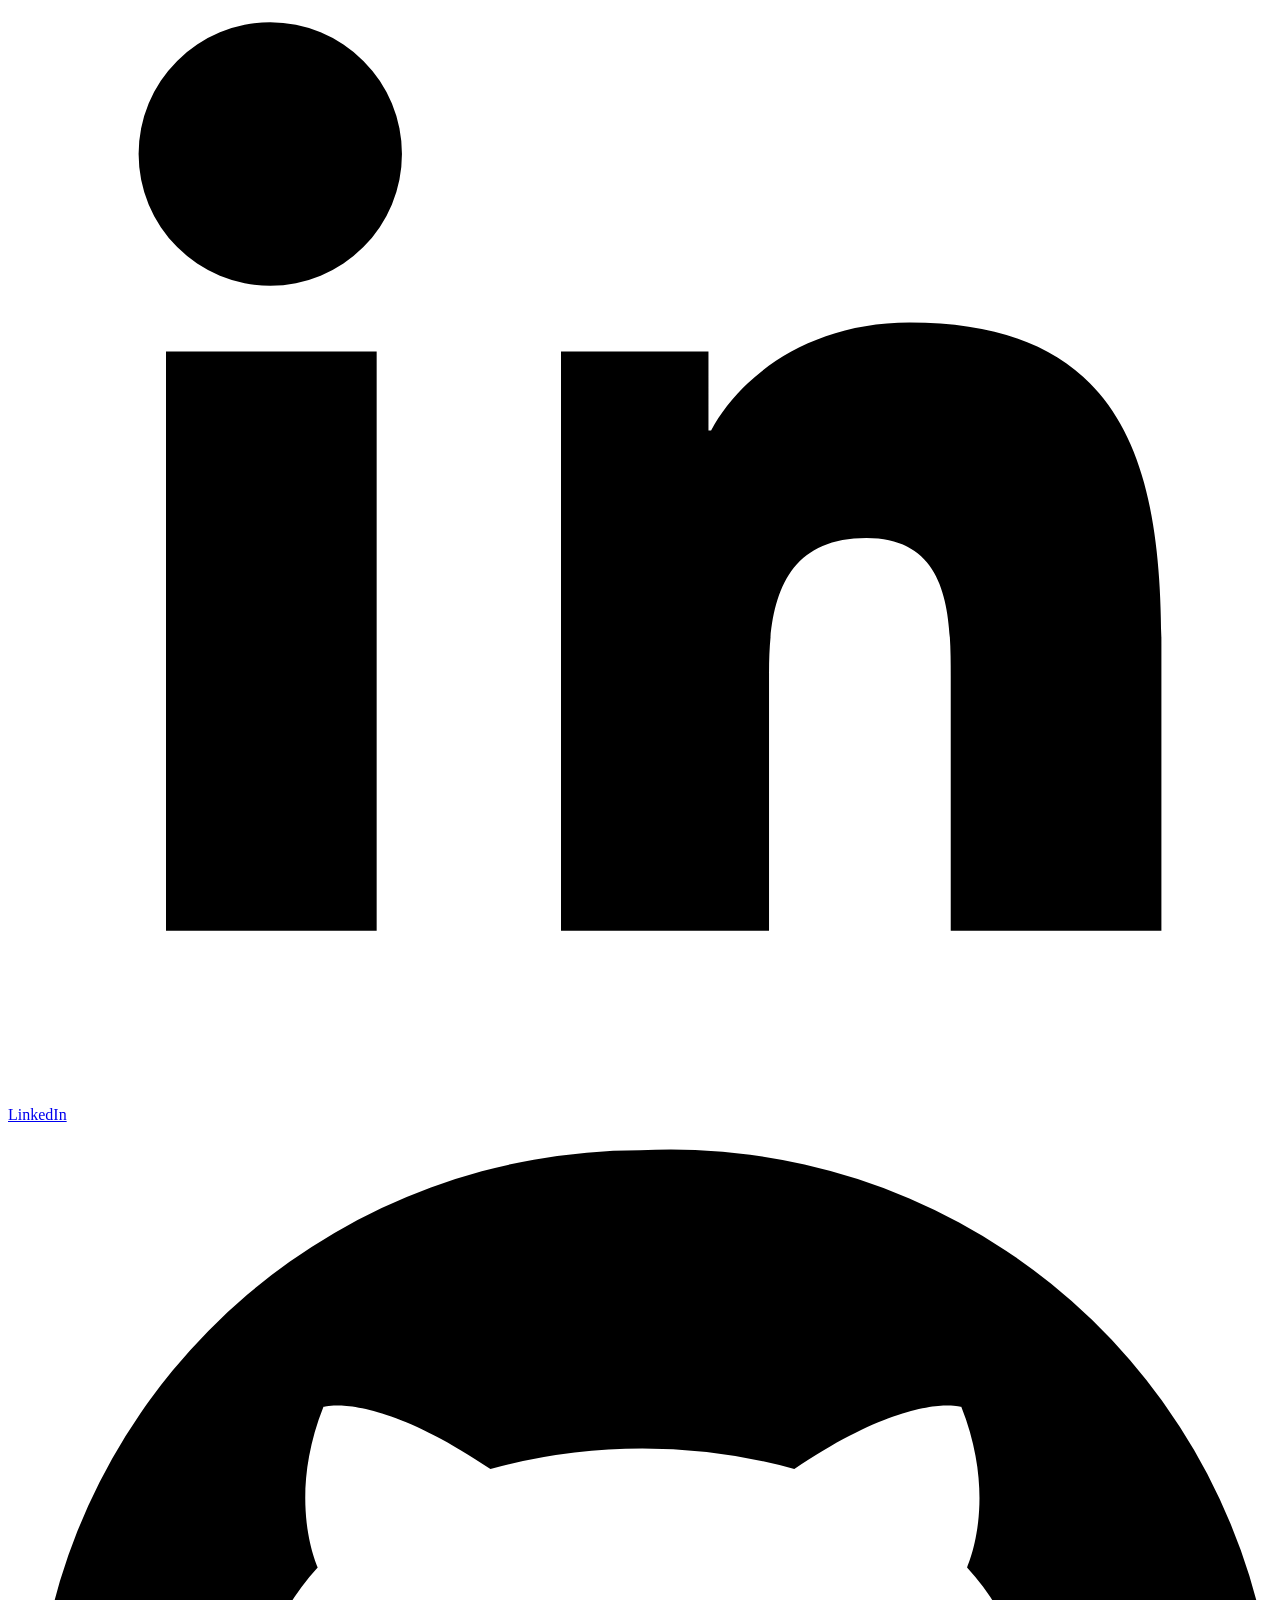
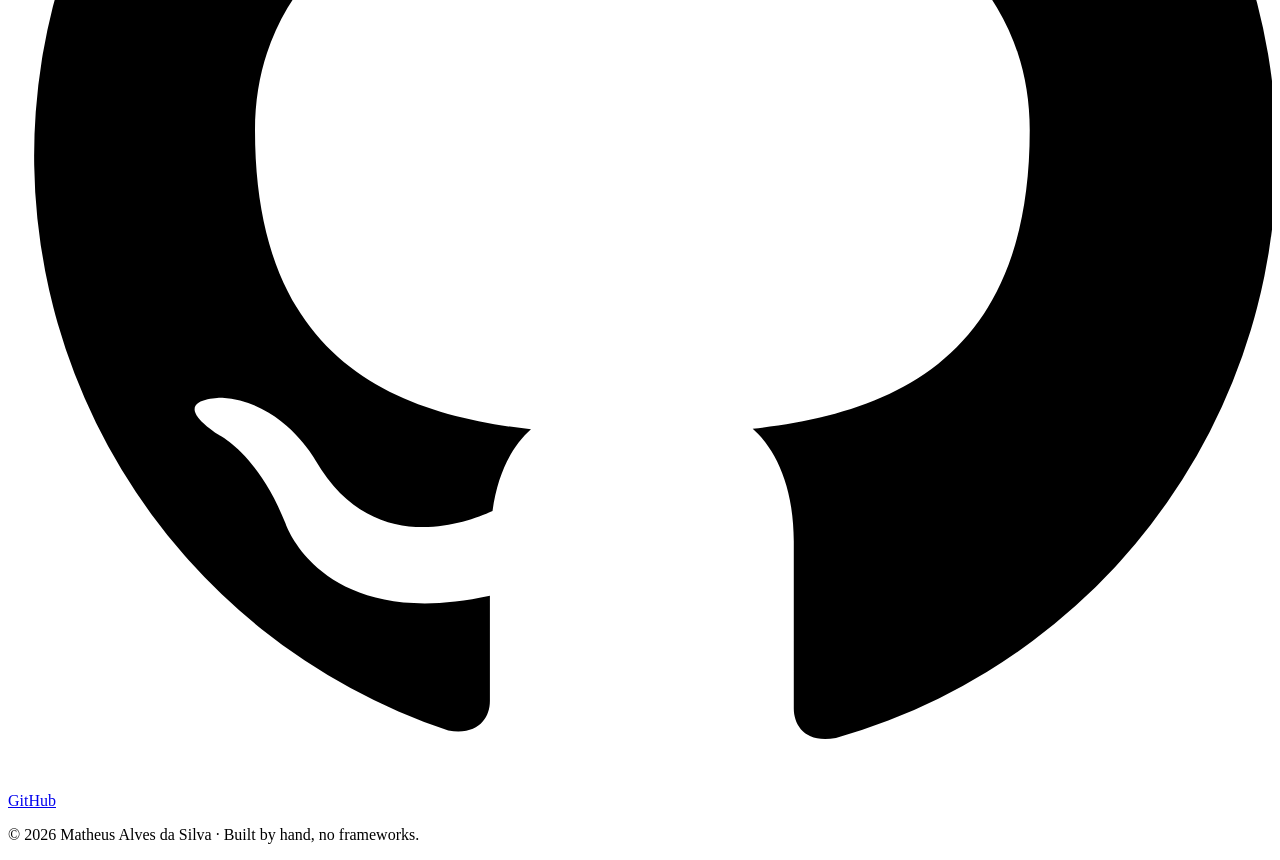
==== commit e4a70914: "Use matheus@math.dev.br as contact email" ====
--- a/docs/index.html
+++ b/docs/index.html
@@ -142,7 +142,7 @@
     <h2 id="contact-title"><span class="mono">06</span>Let's talk</h2>
     <p class="contact__text">I'm open to senior front-end and full-stack roles, remote or hybrid. The fastest way to reach me is LinkedIn or email.</p>
     <div class="contact__links">
-    <a class="button" href="mailto:web.matheusalves@gmail.com"><svg viewBox="0 0 24 24" aria-hidden="true" fill="none" stroke="currentColor" stroke-width="1.8"><rect x="3" y="5" width="18" height="14" rx="2"/><path d="m3.5 6.5 8.5 6 8.5-6"/></svg><span>web.matheusalves@gmail.com</span></a>
+    <a class="button" href="mailto:matheus@math.dev.br"><svg viewBox="0 0 24 24" aria-hidden="true" fill="none" stroke="currentColor" stroke-width="1.8"><rect x="3" y="5" width="18" height="14" rx="2"/><path d="m3.5 6.5 8.5 6 8.5-6"/></svg><span>matheus@math.dev.br</span></a>
     <a class="button button--ghost" href="https://www.linkedin.com/in/mathdevelop"><svg viewBox="0 0 24 24" aria-hidden="true"><path d="M4.98 3.5a2.5 2.5 0 1 1 0 5 2.5 2.5 0 0 1 0-5ZM3 9.75h4v11H3v-11Zm6.5 0h3.8v1.5h.05c.53-1 1.83-2.05 3.77-2.05 4.03 0 4.78 2.65 4.78 6.1v5.45h-4v-4.83c0-1.15-.02-2.63-1.6-2.63-1.6 0-1.85 1.25-1.85 2.55v4.91h-3.95v-11Z"/></svg><span>LinkedIn</span></a>
     <a class="button button--ghost" href="https://github.com/mathdevelop"><svg viewBox="0 0 24 24" aria-hidden="true"><path d="M12 .5a11.5 11.5 0 0 0-3.64 22.41c.58.1.79-.25.79-.56v-2c-3.2.7-3.88-1.37-3.88-1.37-.52-1.33-1.28-1.69-1.28-1.69-1.05-.71.08-.7.08-.7 1.16.08 1.77 1.19 1.77 1.19 1.03 1.77 2.7 1.26 3.36.96.1-.75.4-1.26.73-1.55-2.55-.29-5.24-1.28-5.24-5.68 0-1.26.45-2.28 1.19-3.09-.12-.29-.52-1.46.11-3.05 0 0 .97-.31 3.17 1.18a10.9 10.9 0 0 1 5.77 0c2.2-1.49 3.17-1.18 3.17-1.18.63 1.59.23 2.76.11 3.05.74.81 1.19 1.83 1.19 3.09 0 4.41-2.7 5.38-5.26 5.67.41.36.78 1.06.78 2.14v3.17c0 .31.21.67.8.56A11.5 11.5 0 0 0 12 .5Z"/></svg><span>GitHub</span></a></div>
   </section>
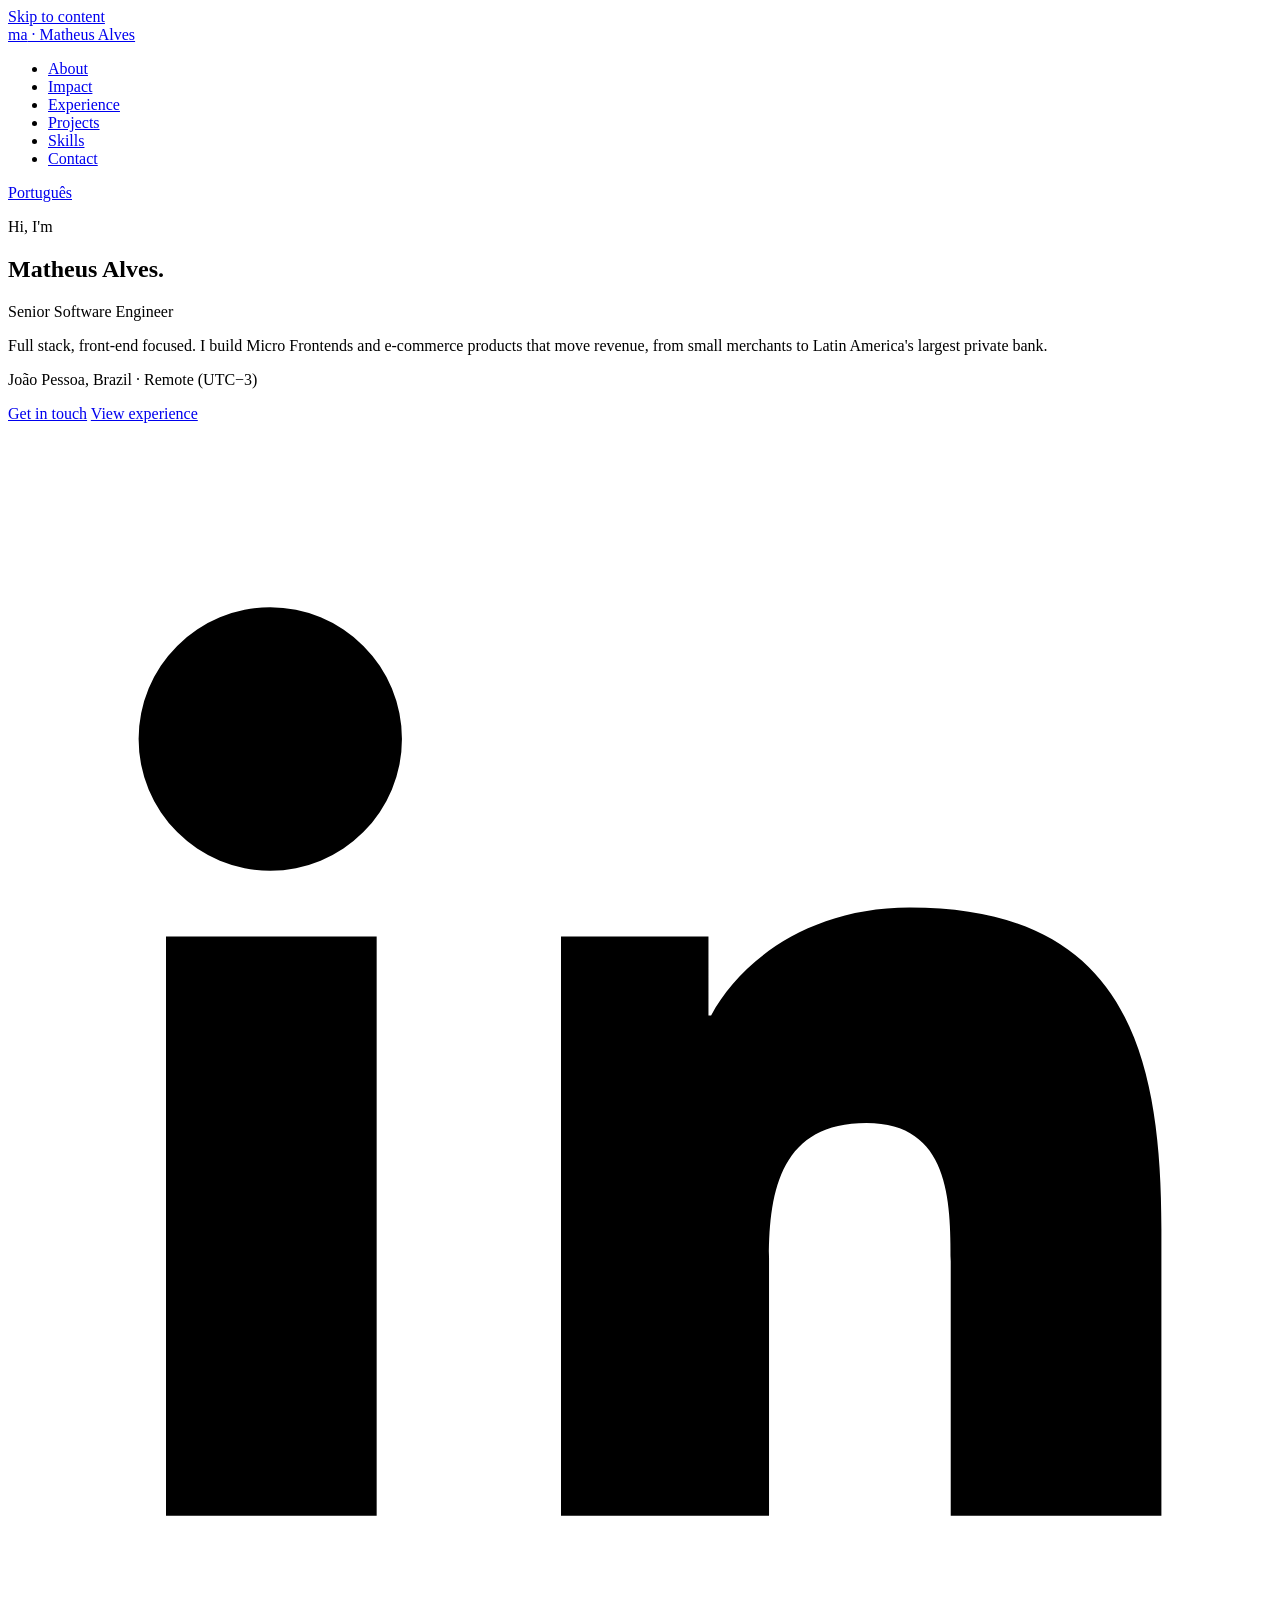
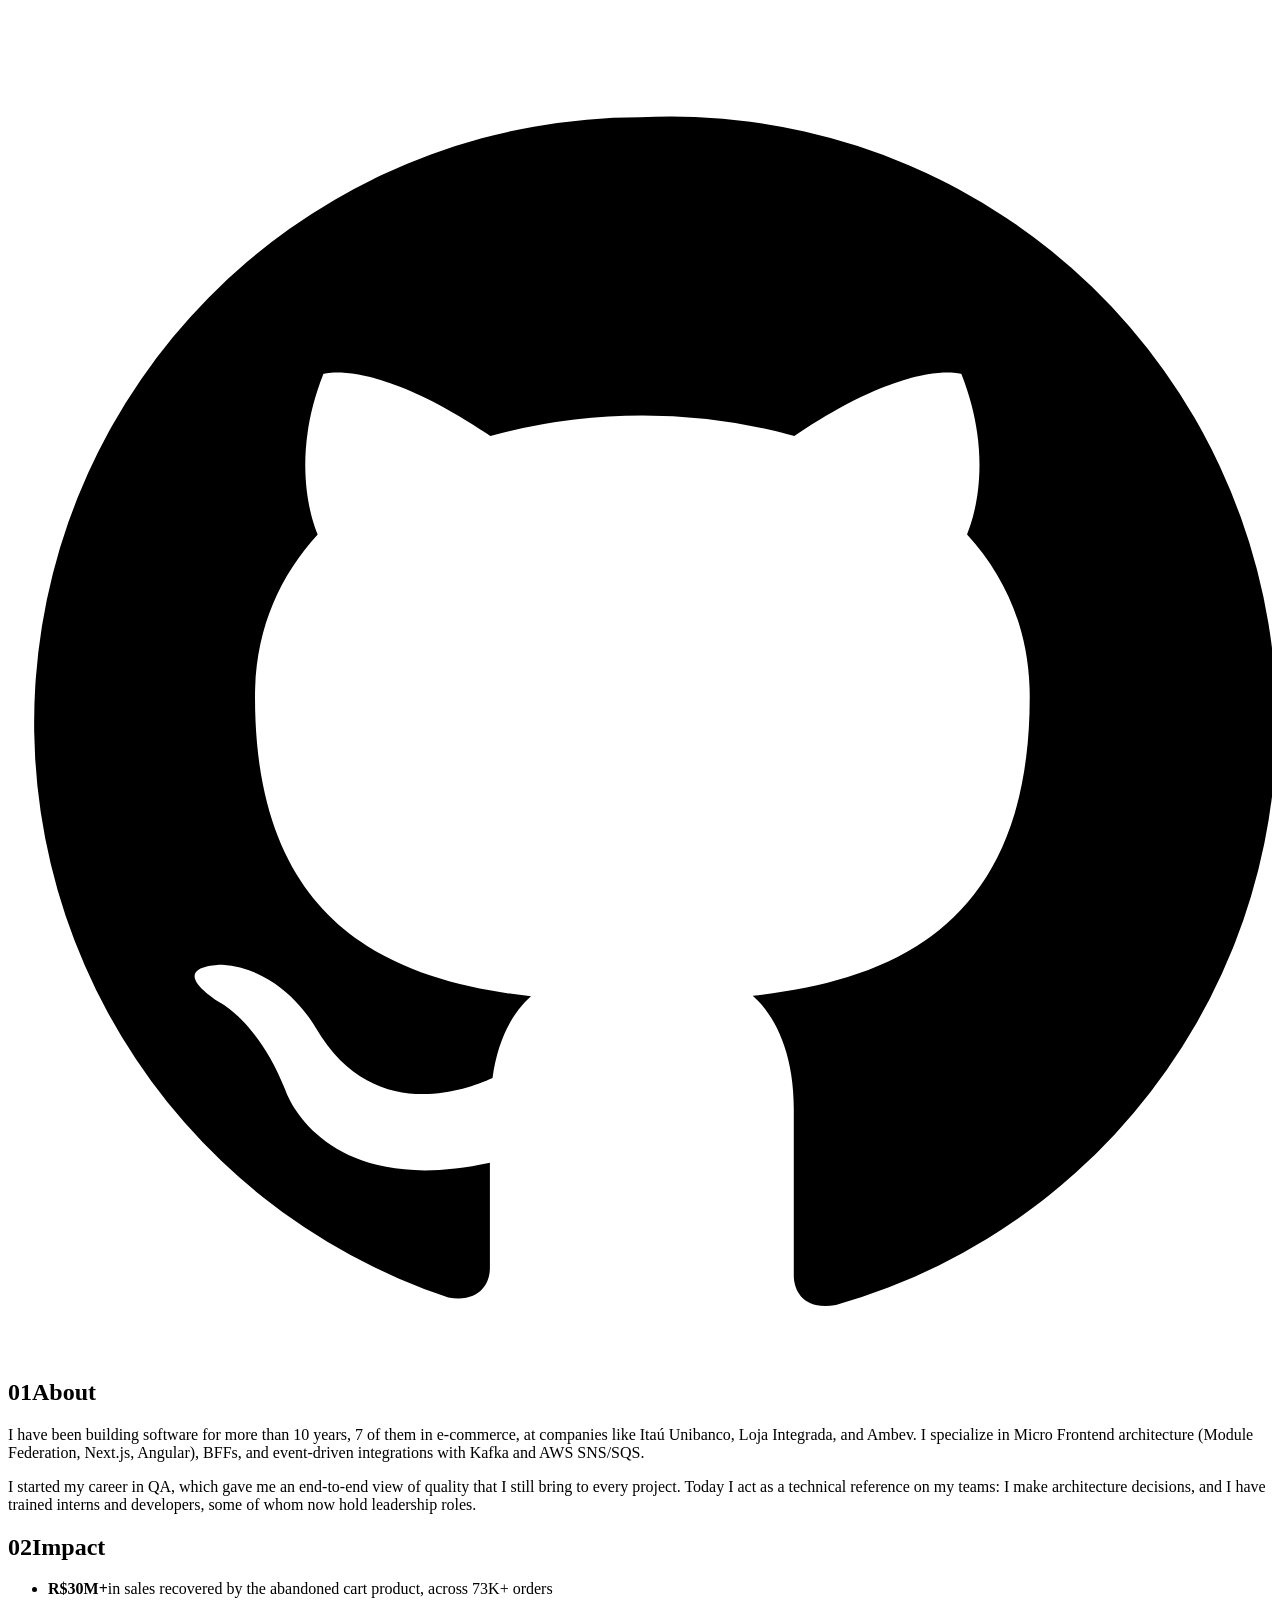
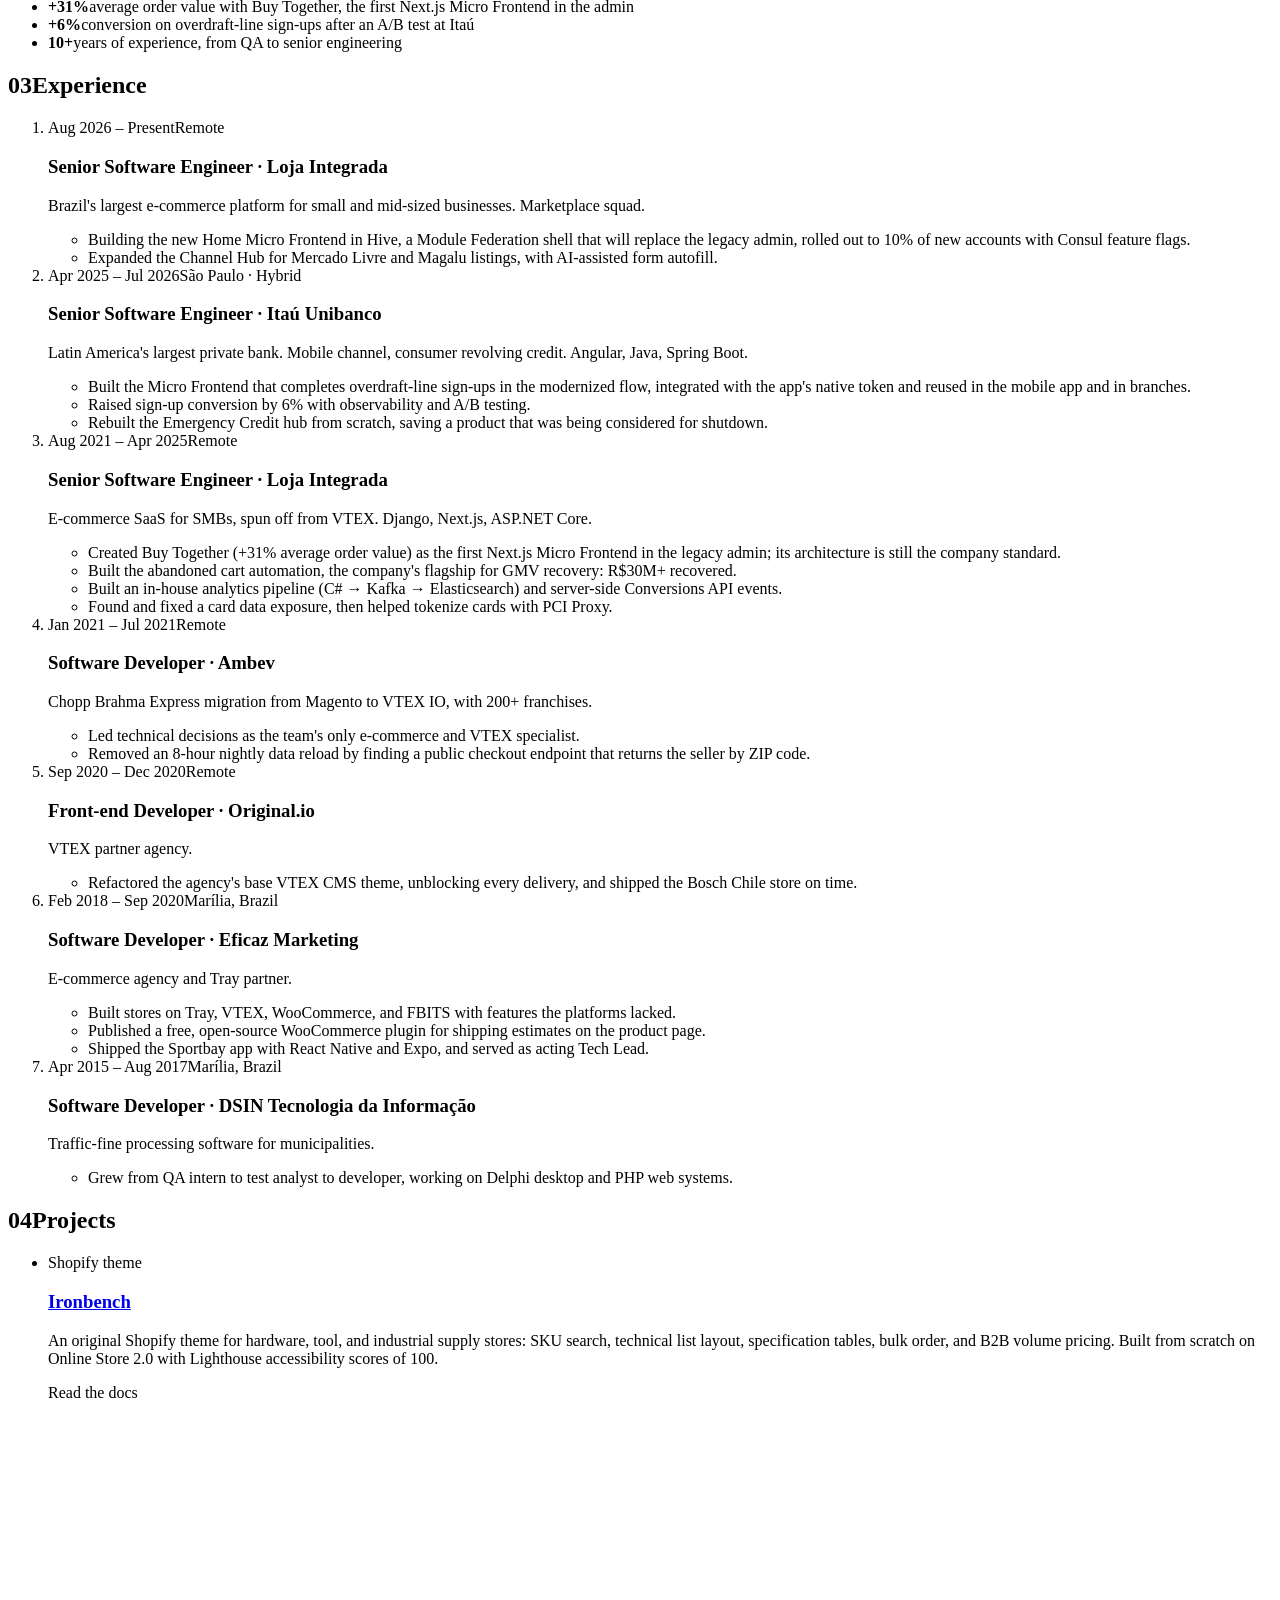
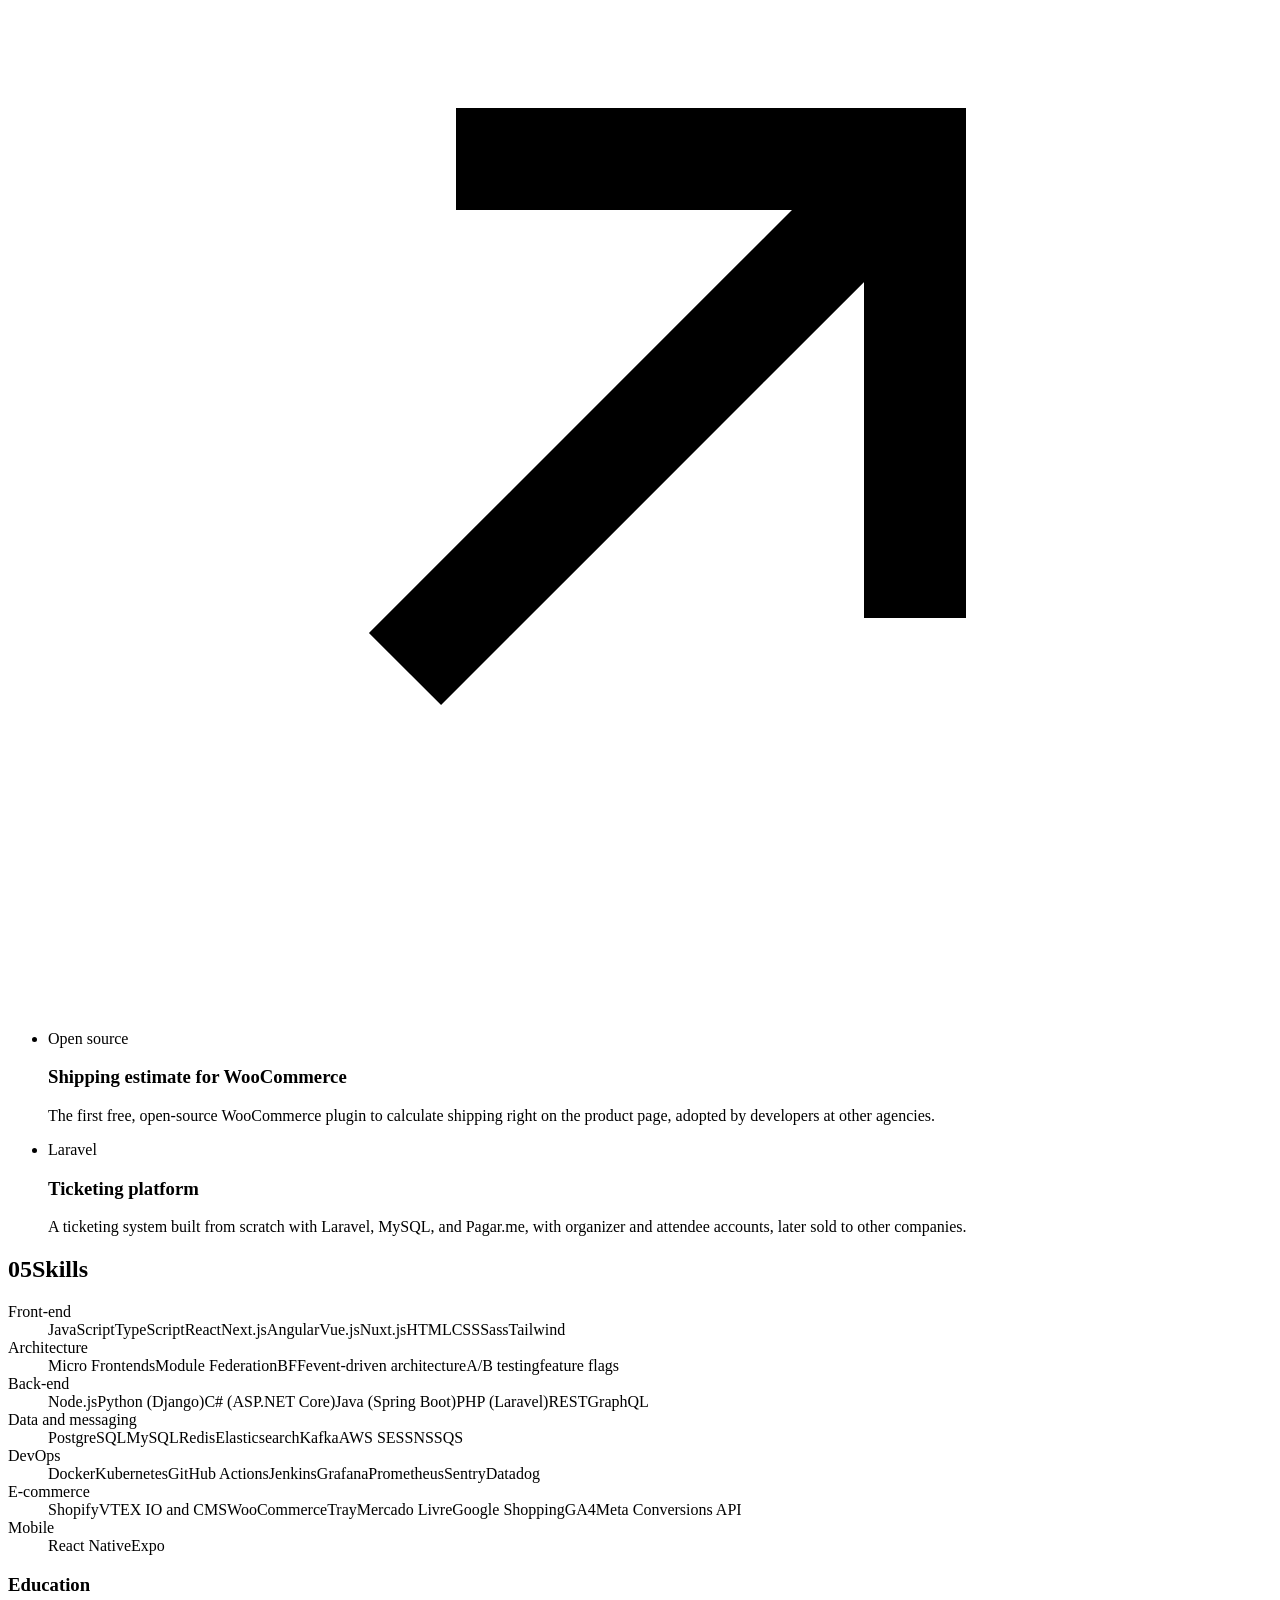
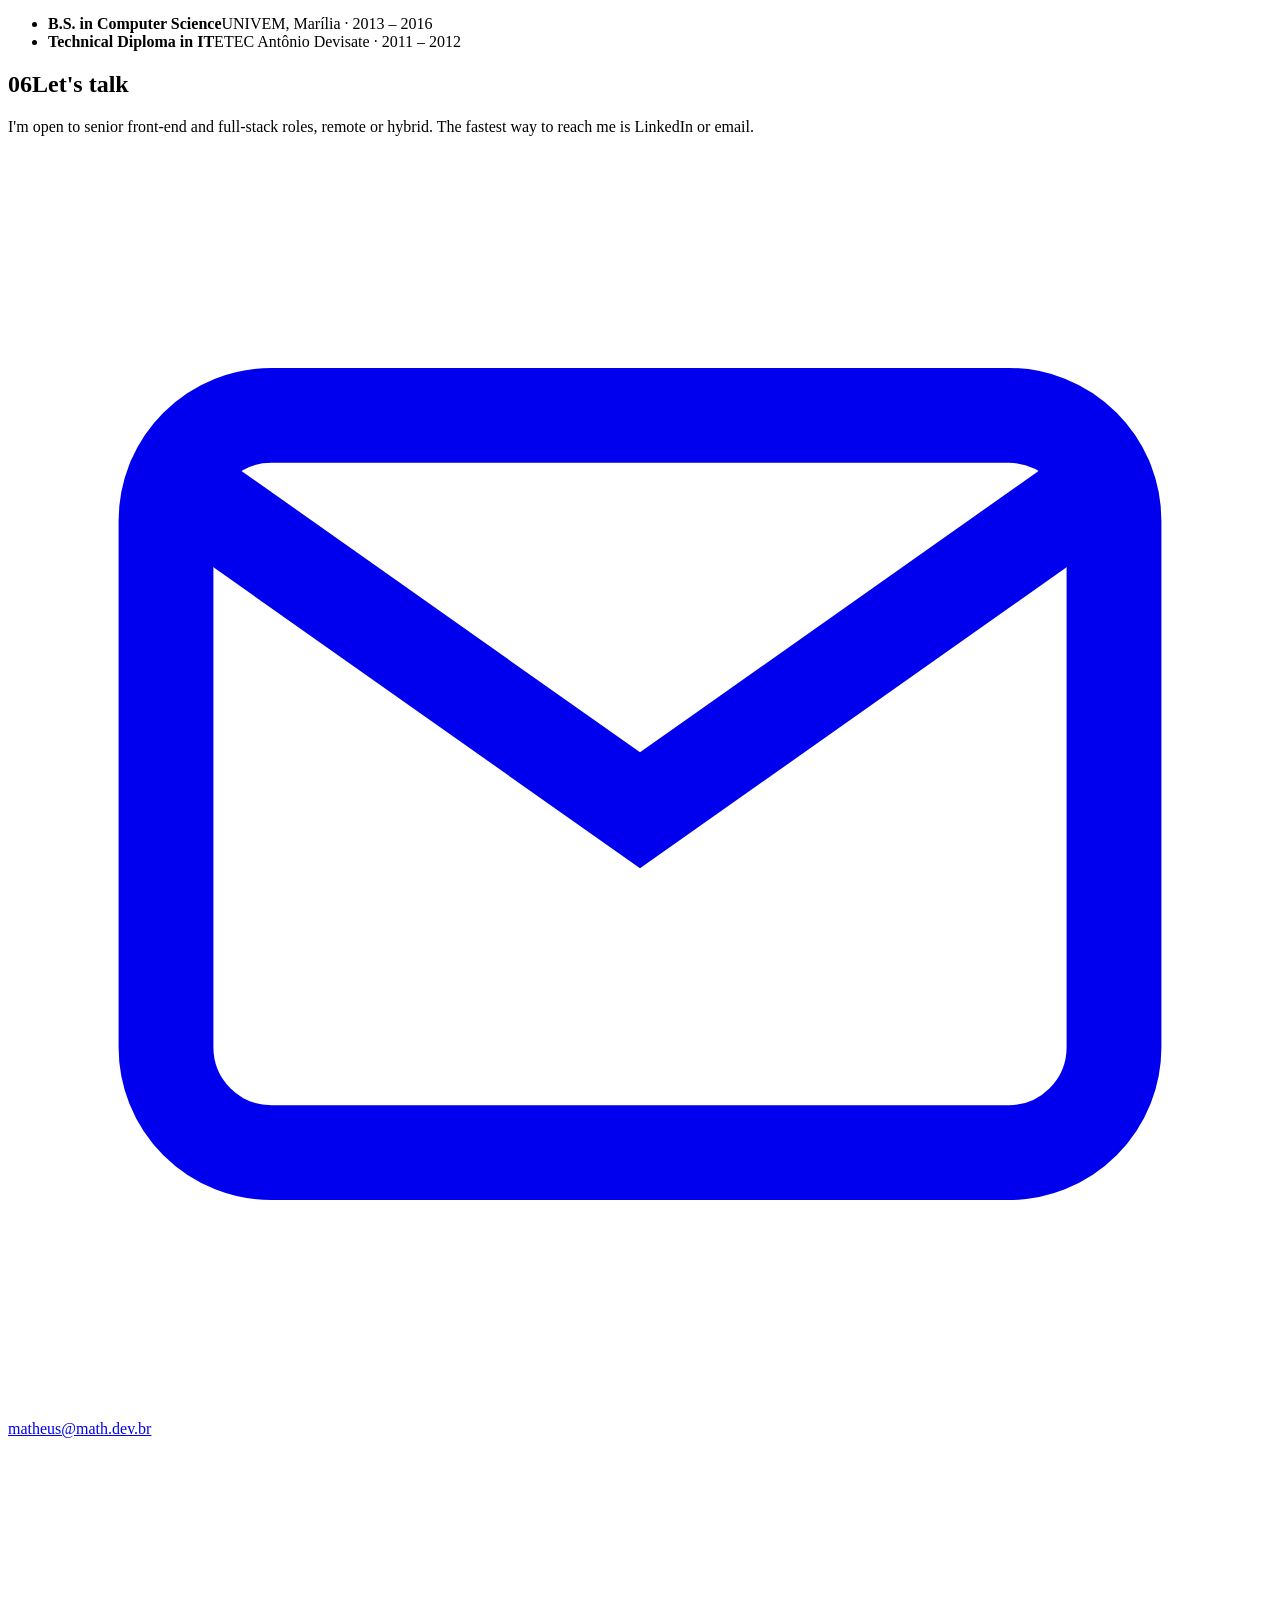
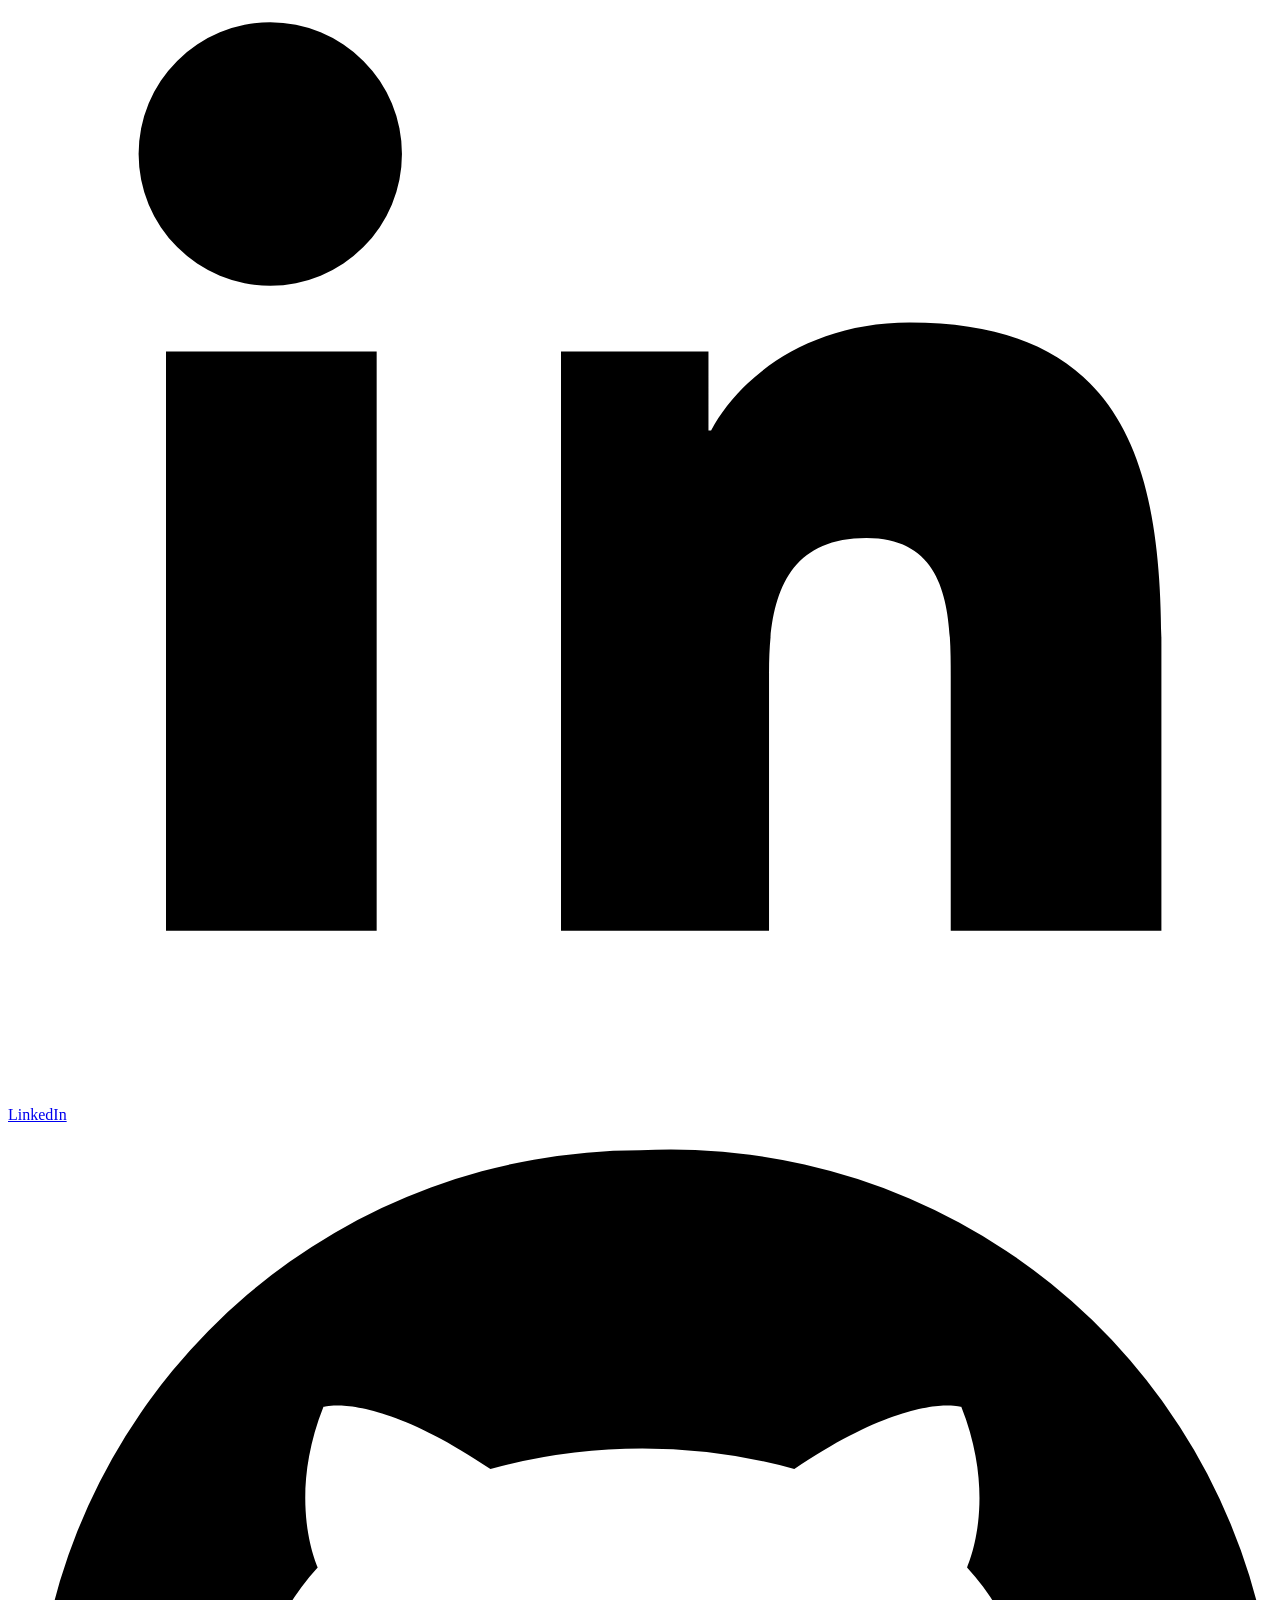
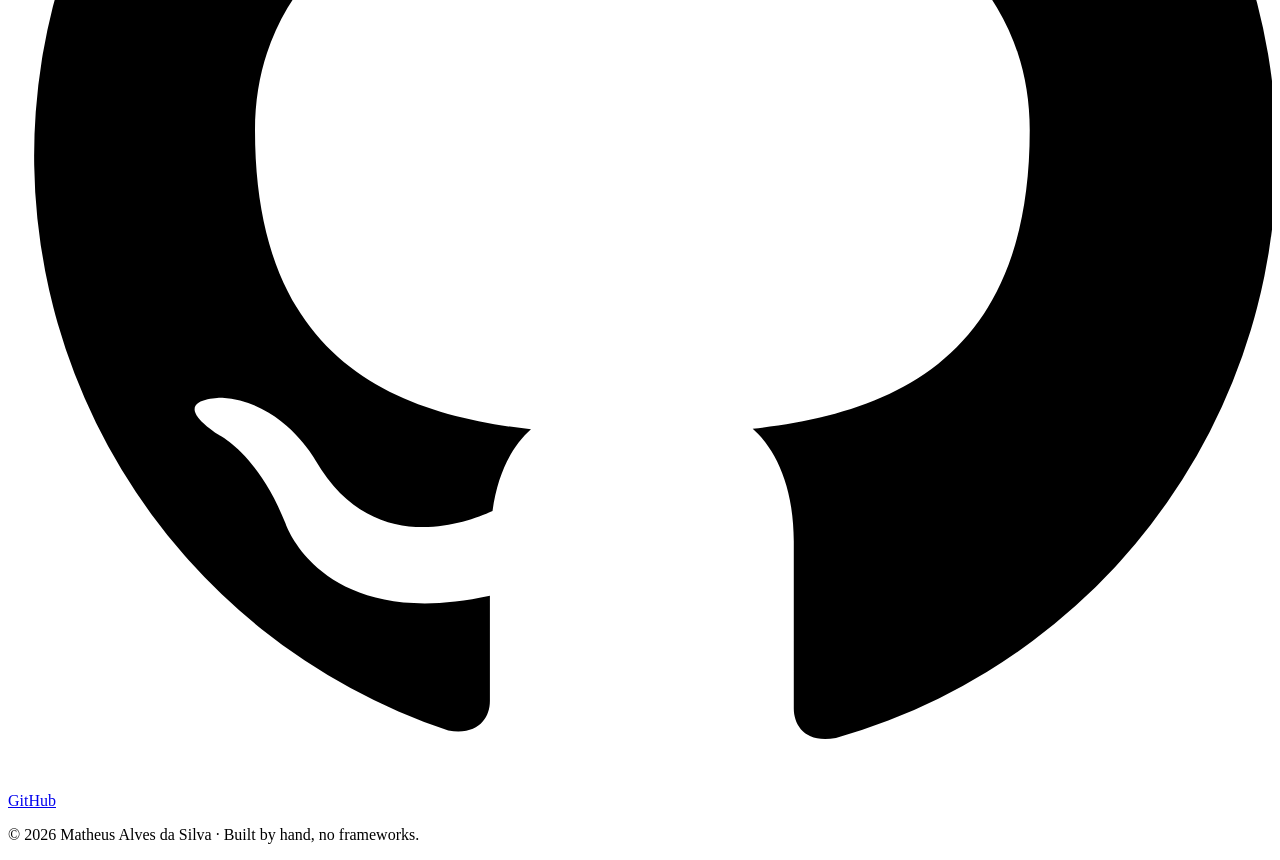
==== commit 0d712f86: "Rename the Anvil theme to Ironbench" ====
--- a/docs/index.html
+++ b/docs/index.html
@@ -115,7 +115,7 @@
     <h2 id="projects-title"><span class="mono">04</span>Projects</h2>
     <ul class="cards"><li class="card">
         <span class="card__tag mono">Shopify theme</span>
-        <h3><a href="/anvil-theme-docs/">Anvil</a></h3>
+        <h3><a href="/ironbench-theme-docs/">Ironbench</a></h3>
         <p>An original Shopify theme for hardware, tool, and industrial supply stores: SKU search, technical list layout, specification tables, bulk order, and B2B volume pricing. Built from scratch on Online Store 2.0 with Lighthouse accessibility scores of 100.</p>
         <span class="card__link" aria-hidden="true">Read the docs <svg viewBox="0 0 24 24" aria-hidden="true" fill="none" stroke="currentColor" stroke-width="2"><path d="M7 17 17 7M8 7h9v9"/></svg></span>
       </li><li class="card">
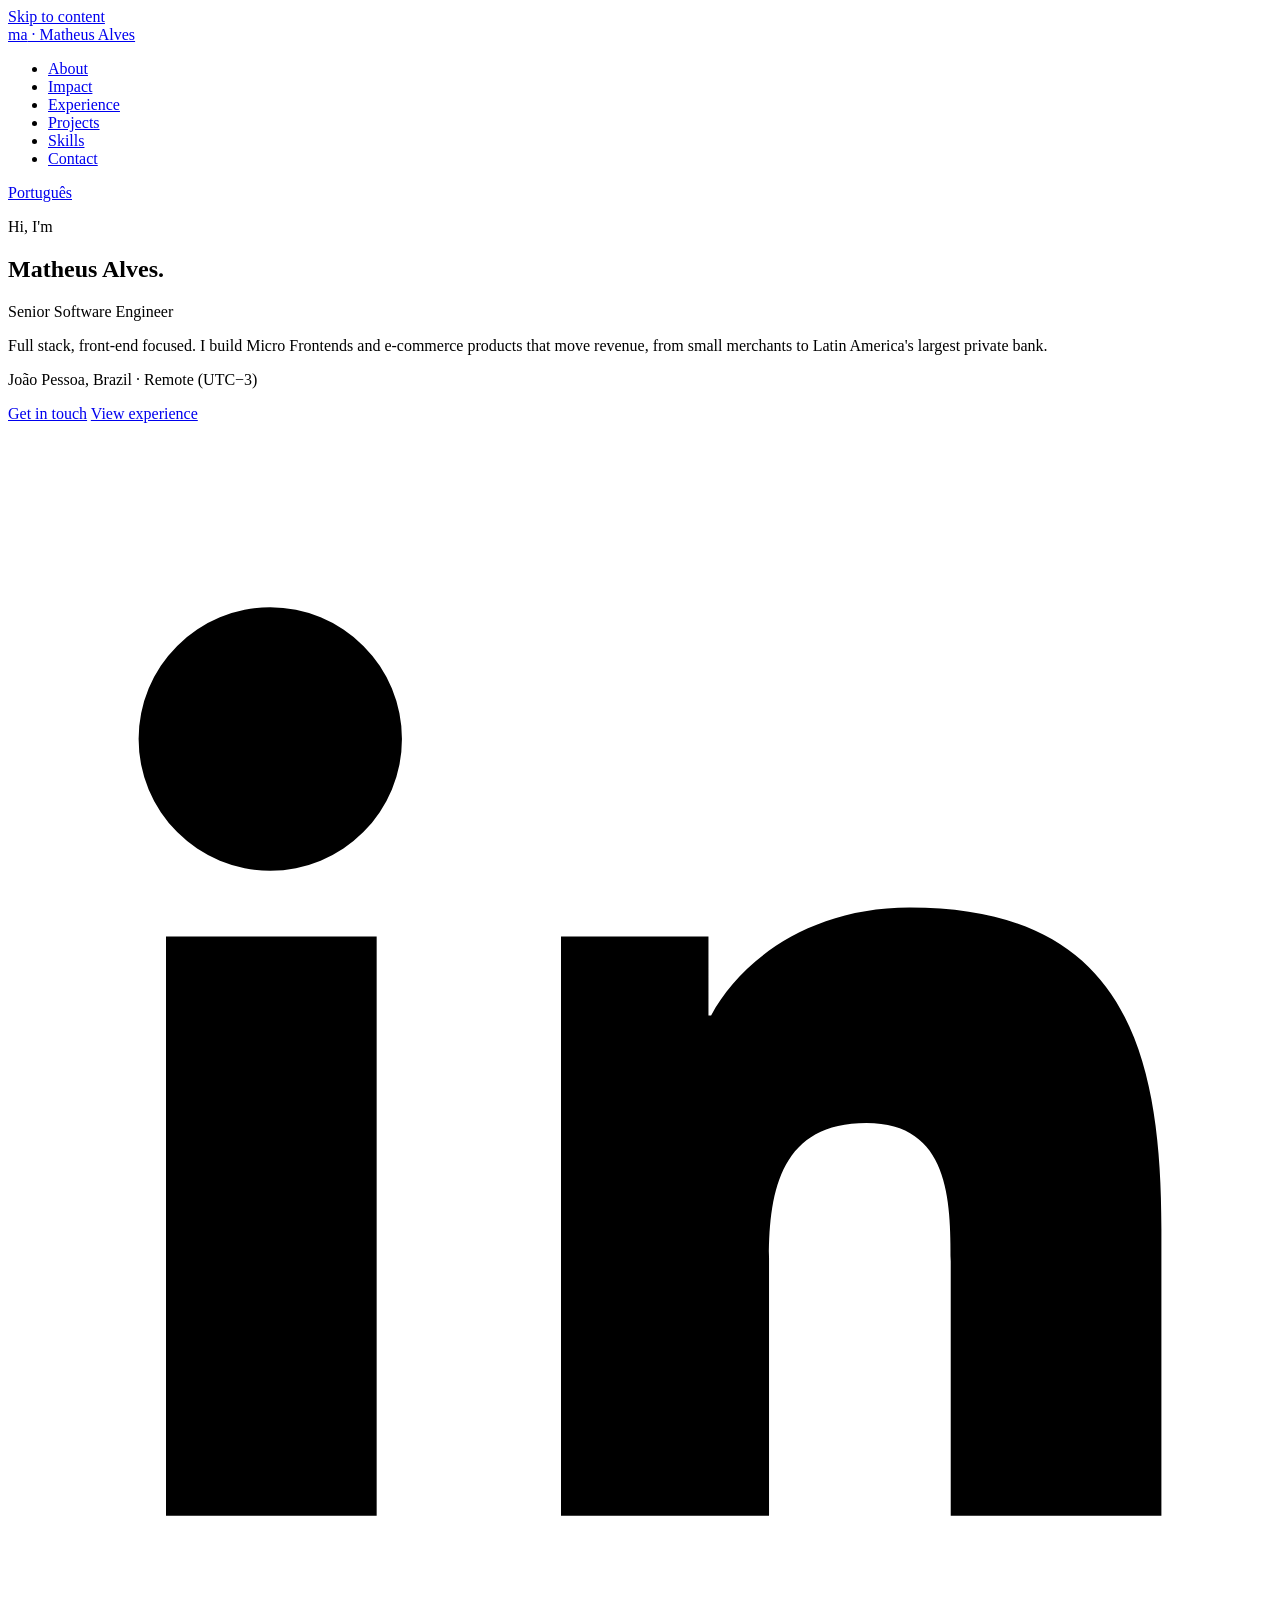
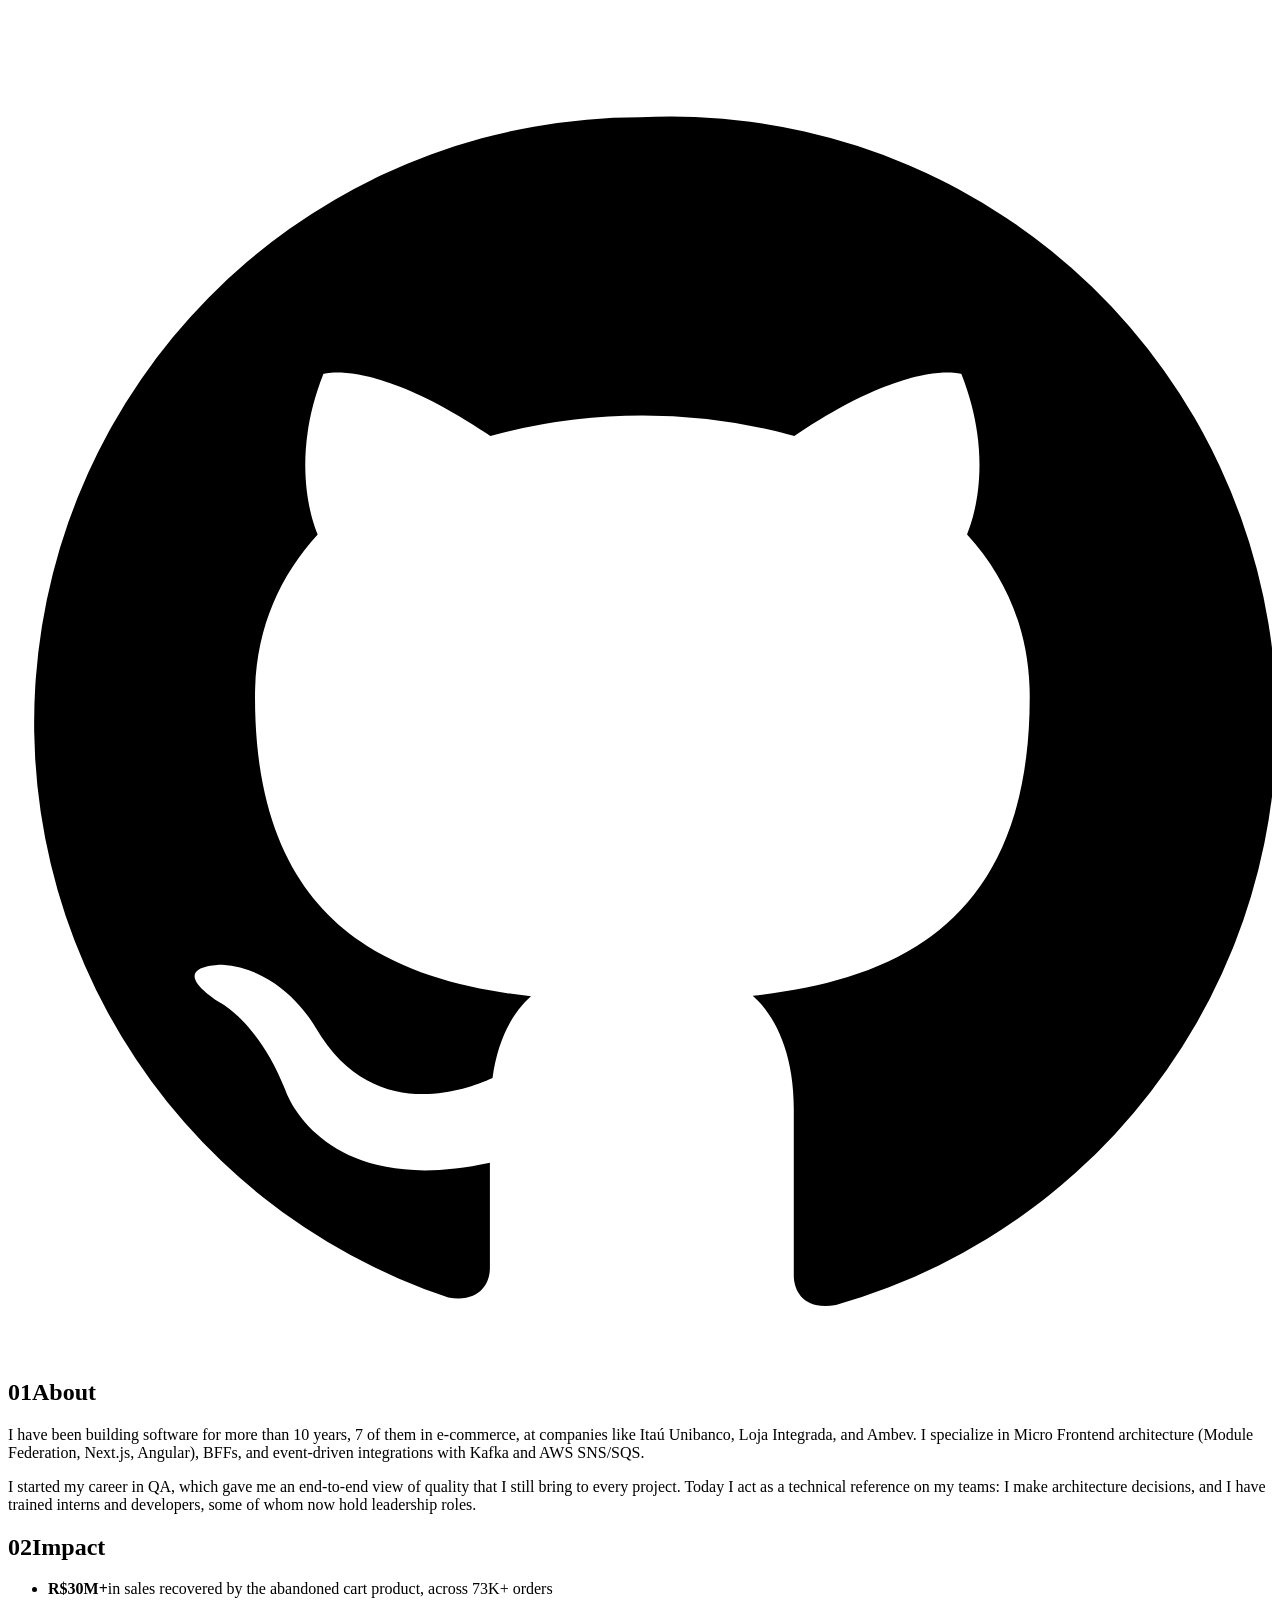
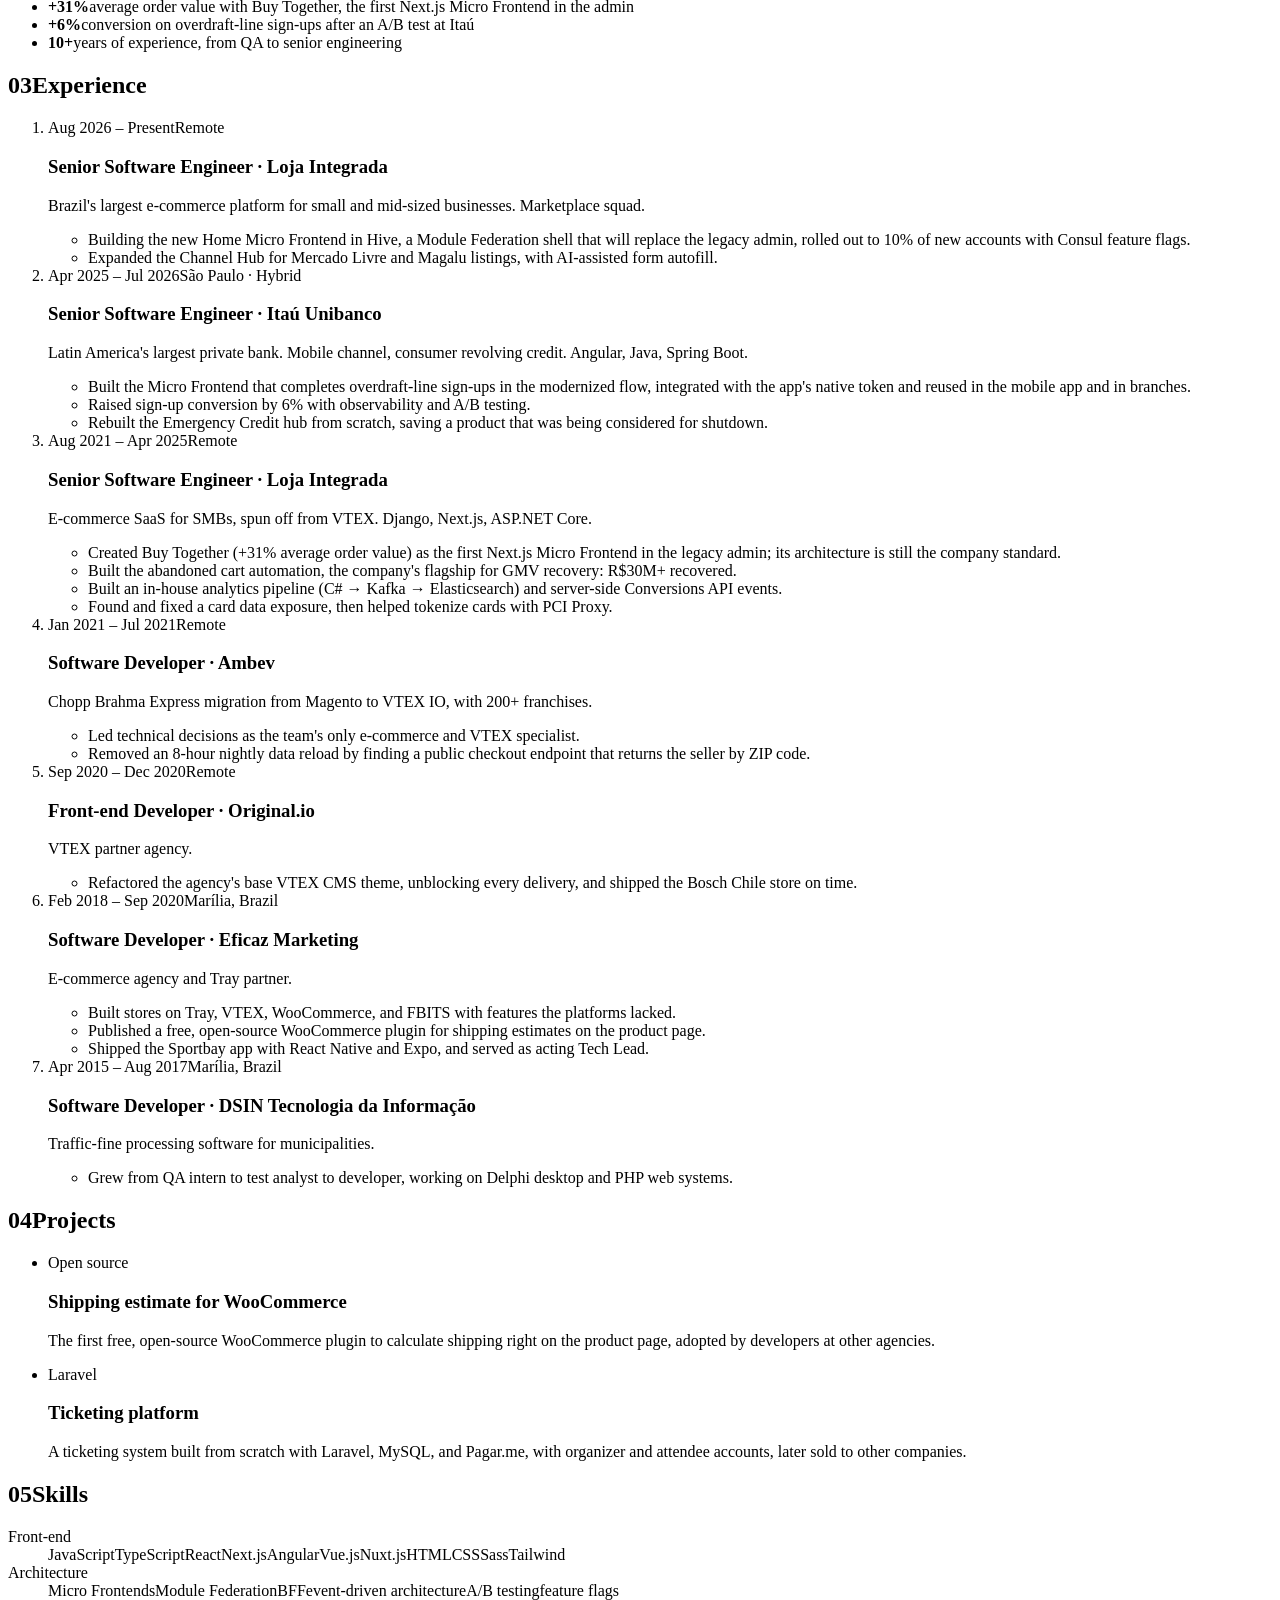
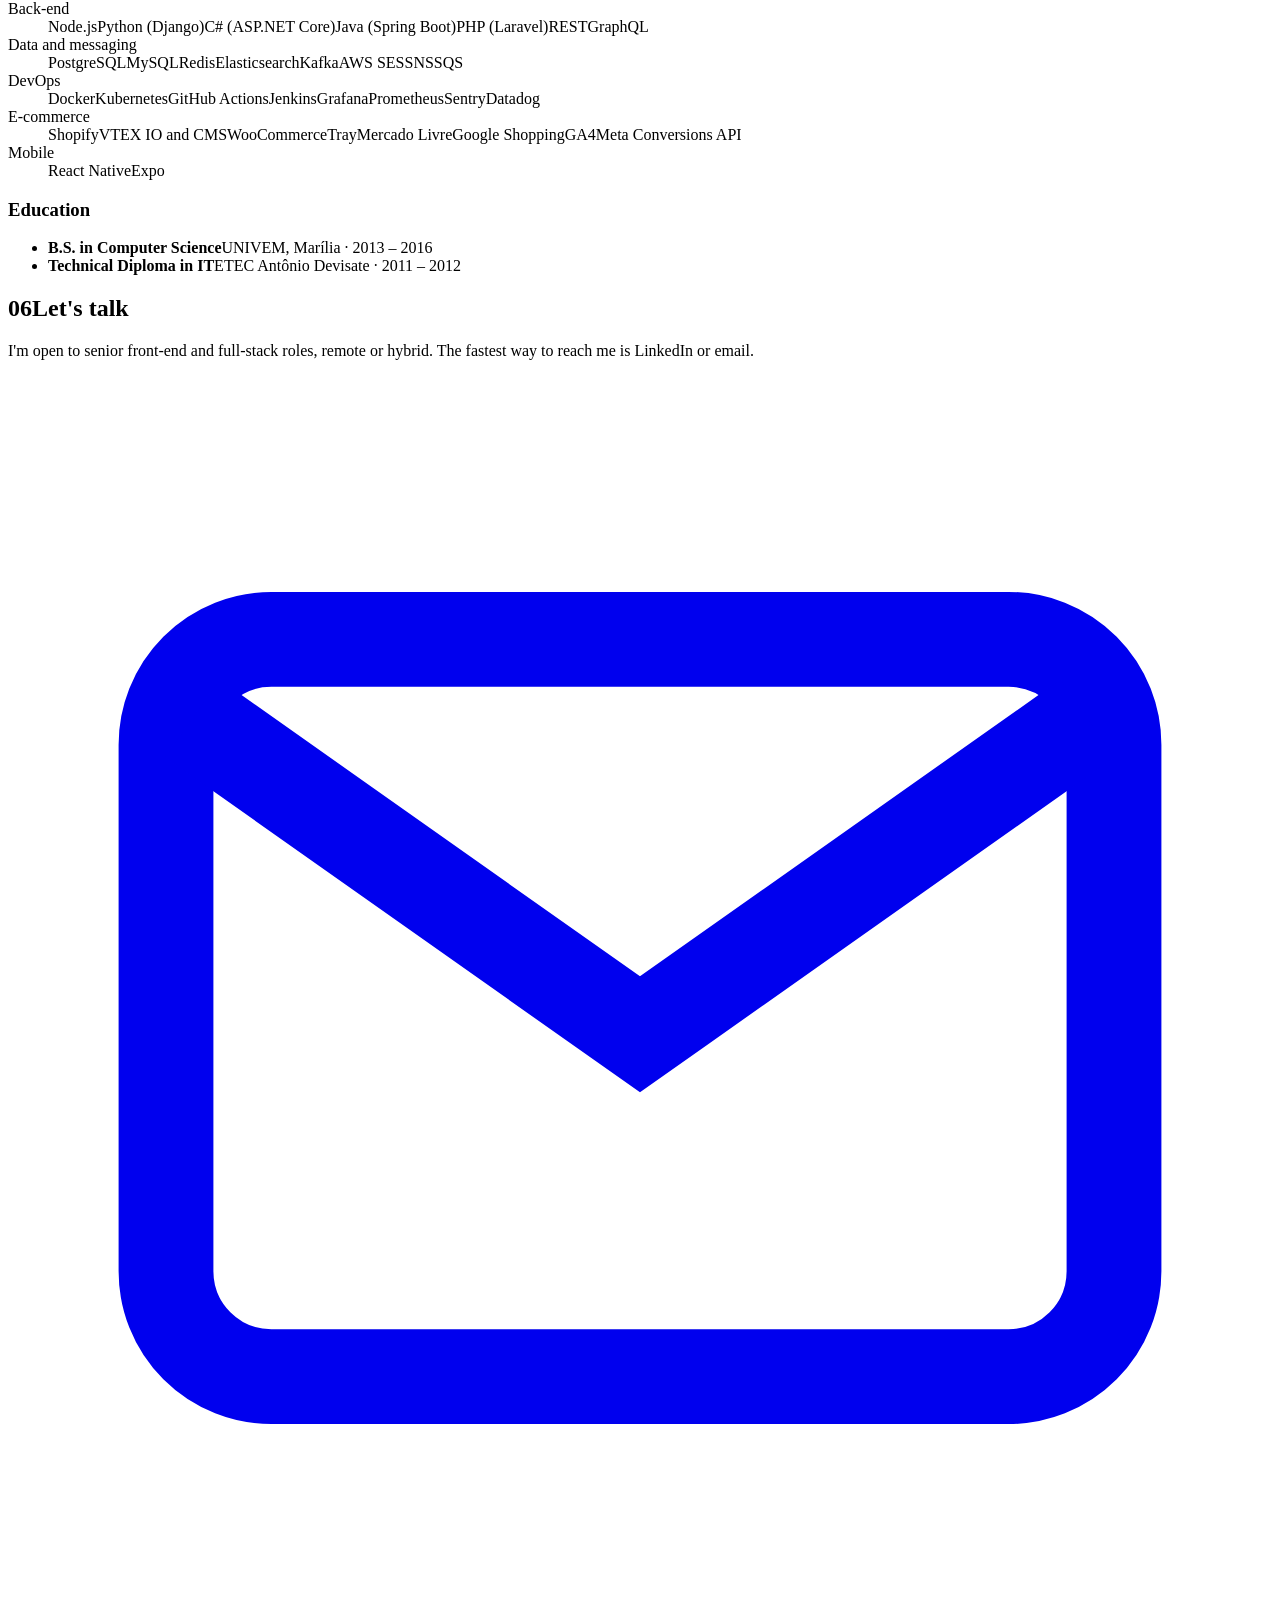
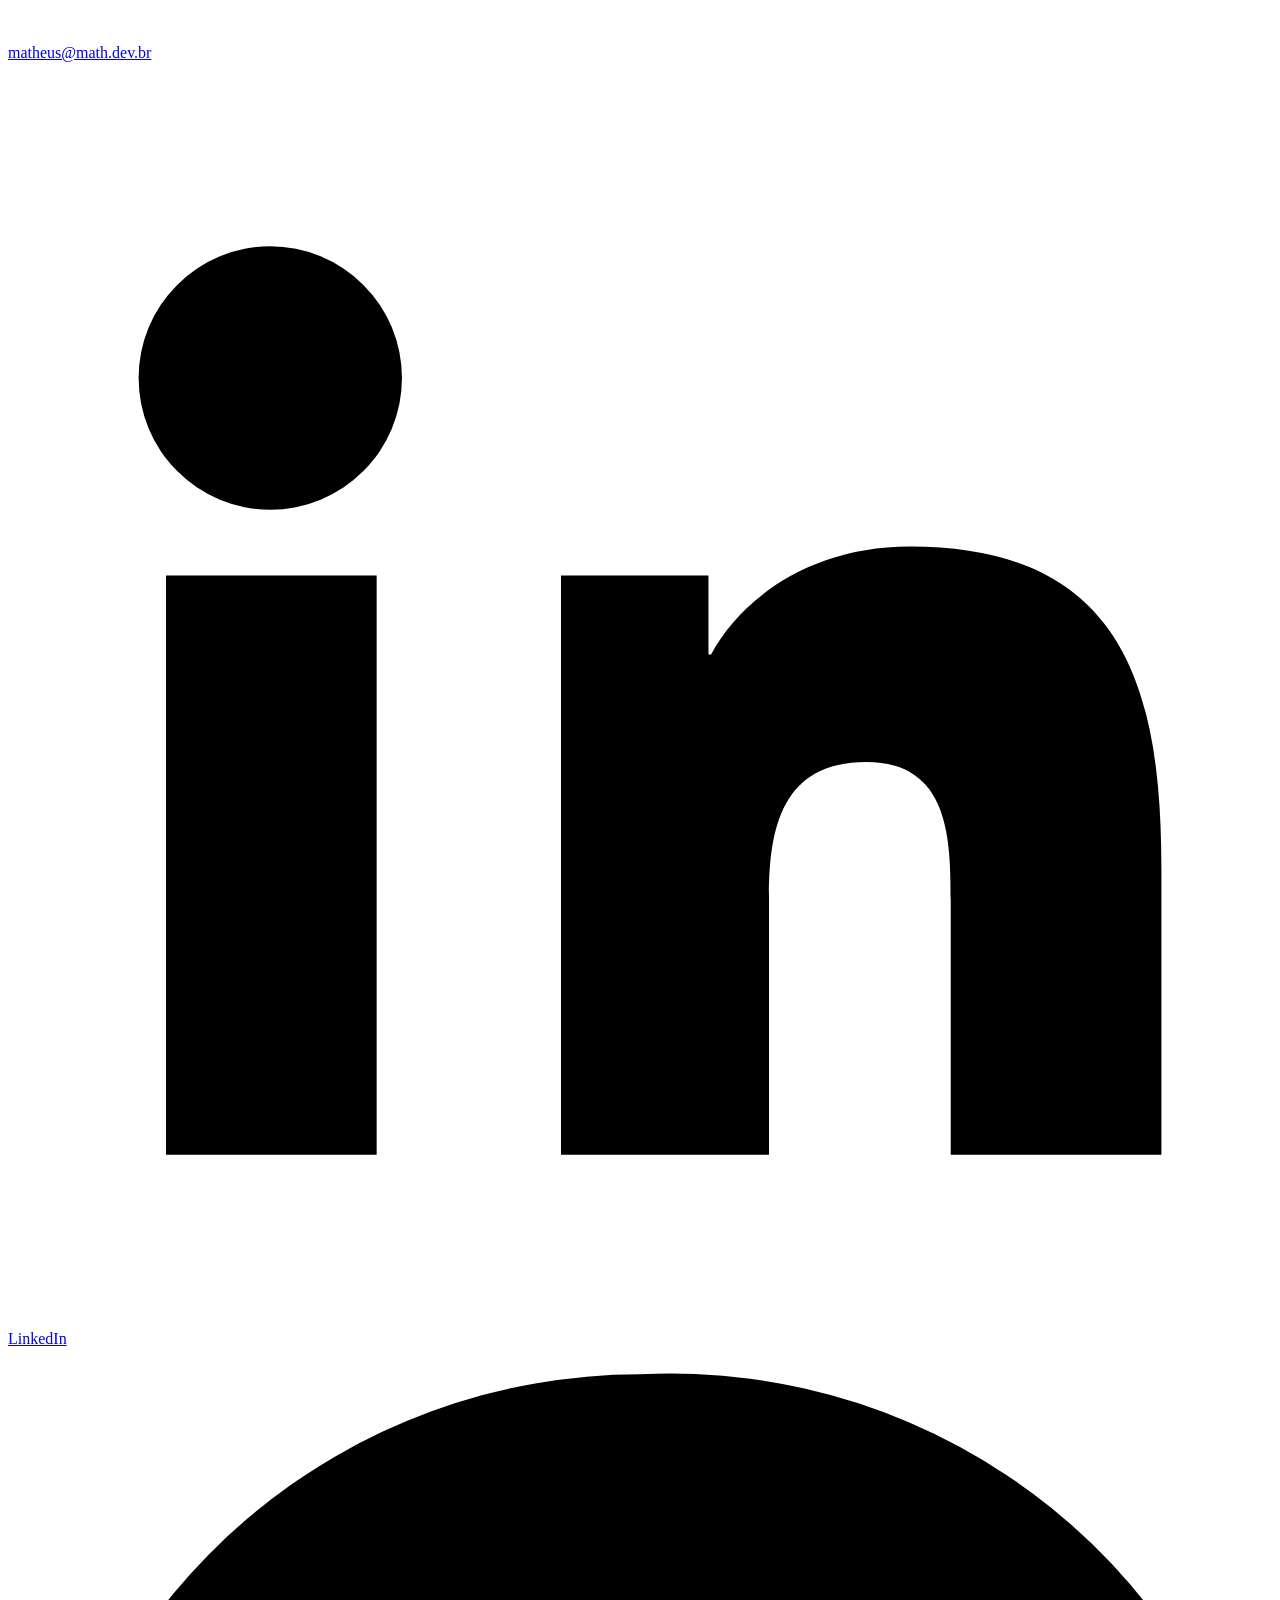
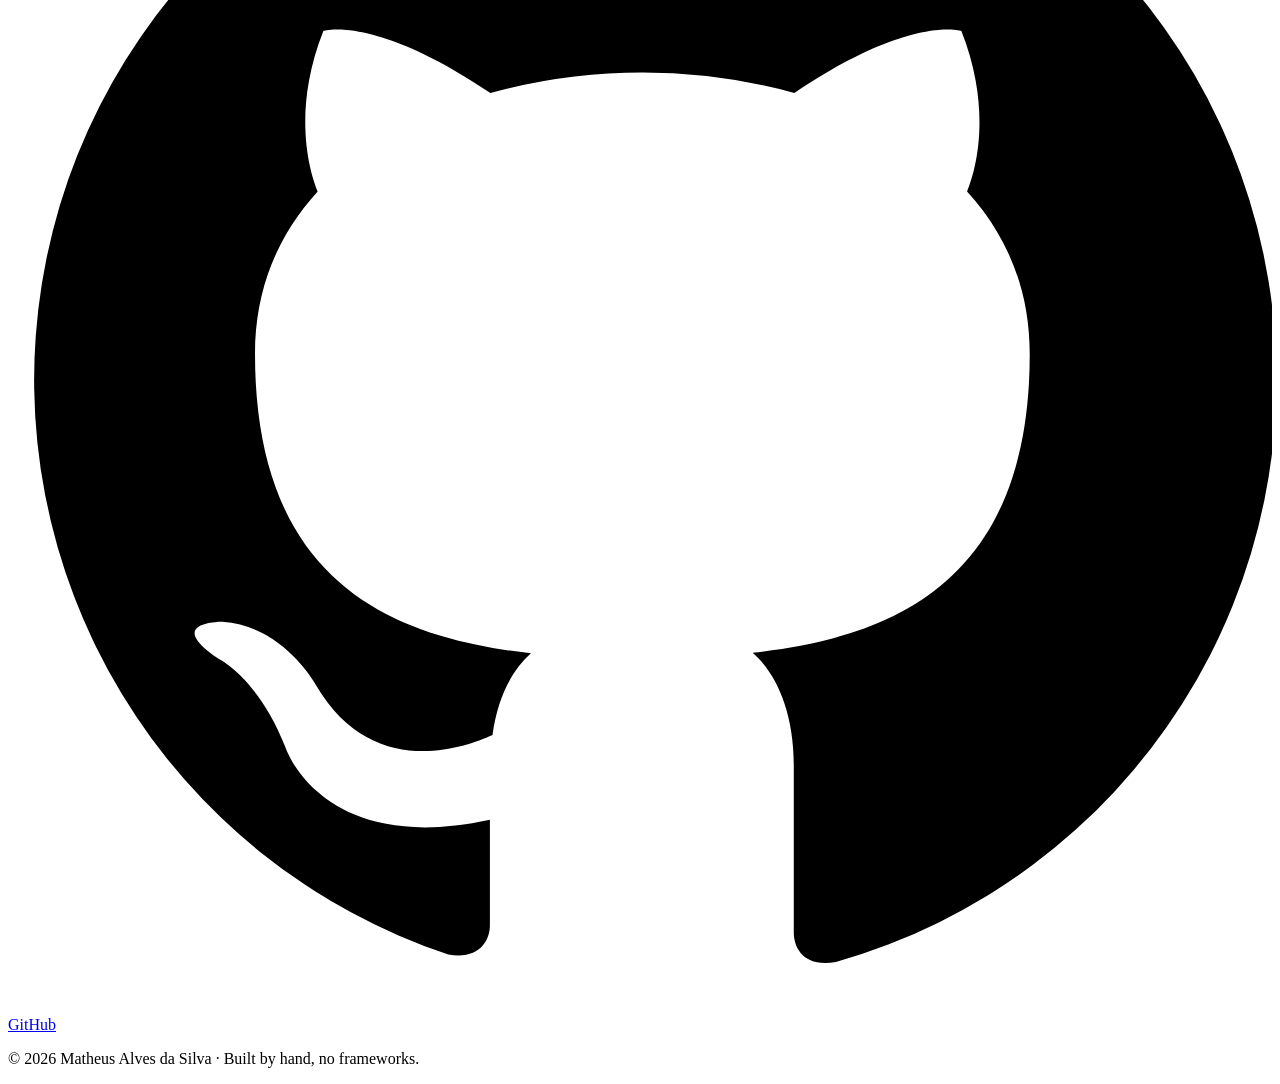
==== commit 4c3cd0e7: "Remove the Ironbench project" ====
--- a/docs/index.html
+++ b/docs/index.html
@@ -114,11 +114,6 @@
   <section id="projects" class="section wrap" aria-labelledby="projects-title">
     <h2 id="projects-title"><span class="mono">04</span>Projects</h2>
     <ul class="cards"><li class="card">
-        <span class="card__tag mono">Shopify theme</span>
-        <h3><a href="/ironbench-theme-docs/">Ironbench</a></h3>
-        <p>An original Shopify theme for hardware, tool, and industrial supply stores: SKU search, technical list layout, specification tables, bulk order, and B2B volume pricing. Built from scratch on Online Store 2.0 with Lighthouse accessibility scores of 100.</p>
-        <span class="card__link" aria-hidden="true">Read the docs <svg viewBox="0 0 24 24" aria-hidden="true" fill="none" stroke="currentColor" stroke-width="2"><path d="M7 17 17 7M8 7h9v9"/></svg></span>
-      </li><li class="card">
         <span class="card__tag mono">Open source</span>
         <h3>Shipping estimate for WooCommerce</h3>
         <p>The first free, open-source WooCommerce plugin to calculate shipping right on the product page, adopted by developers at other agencies.</p>
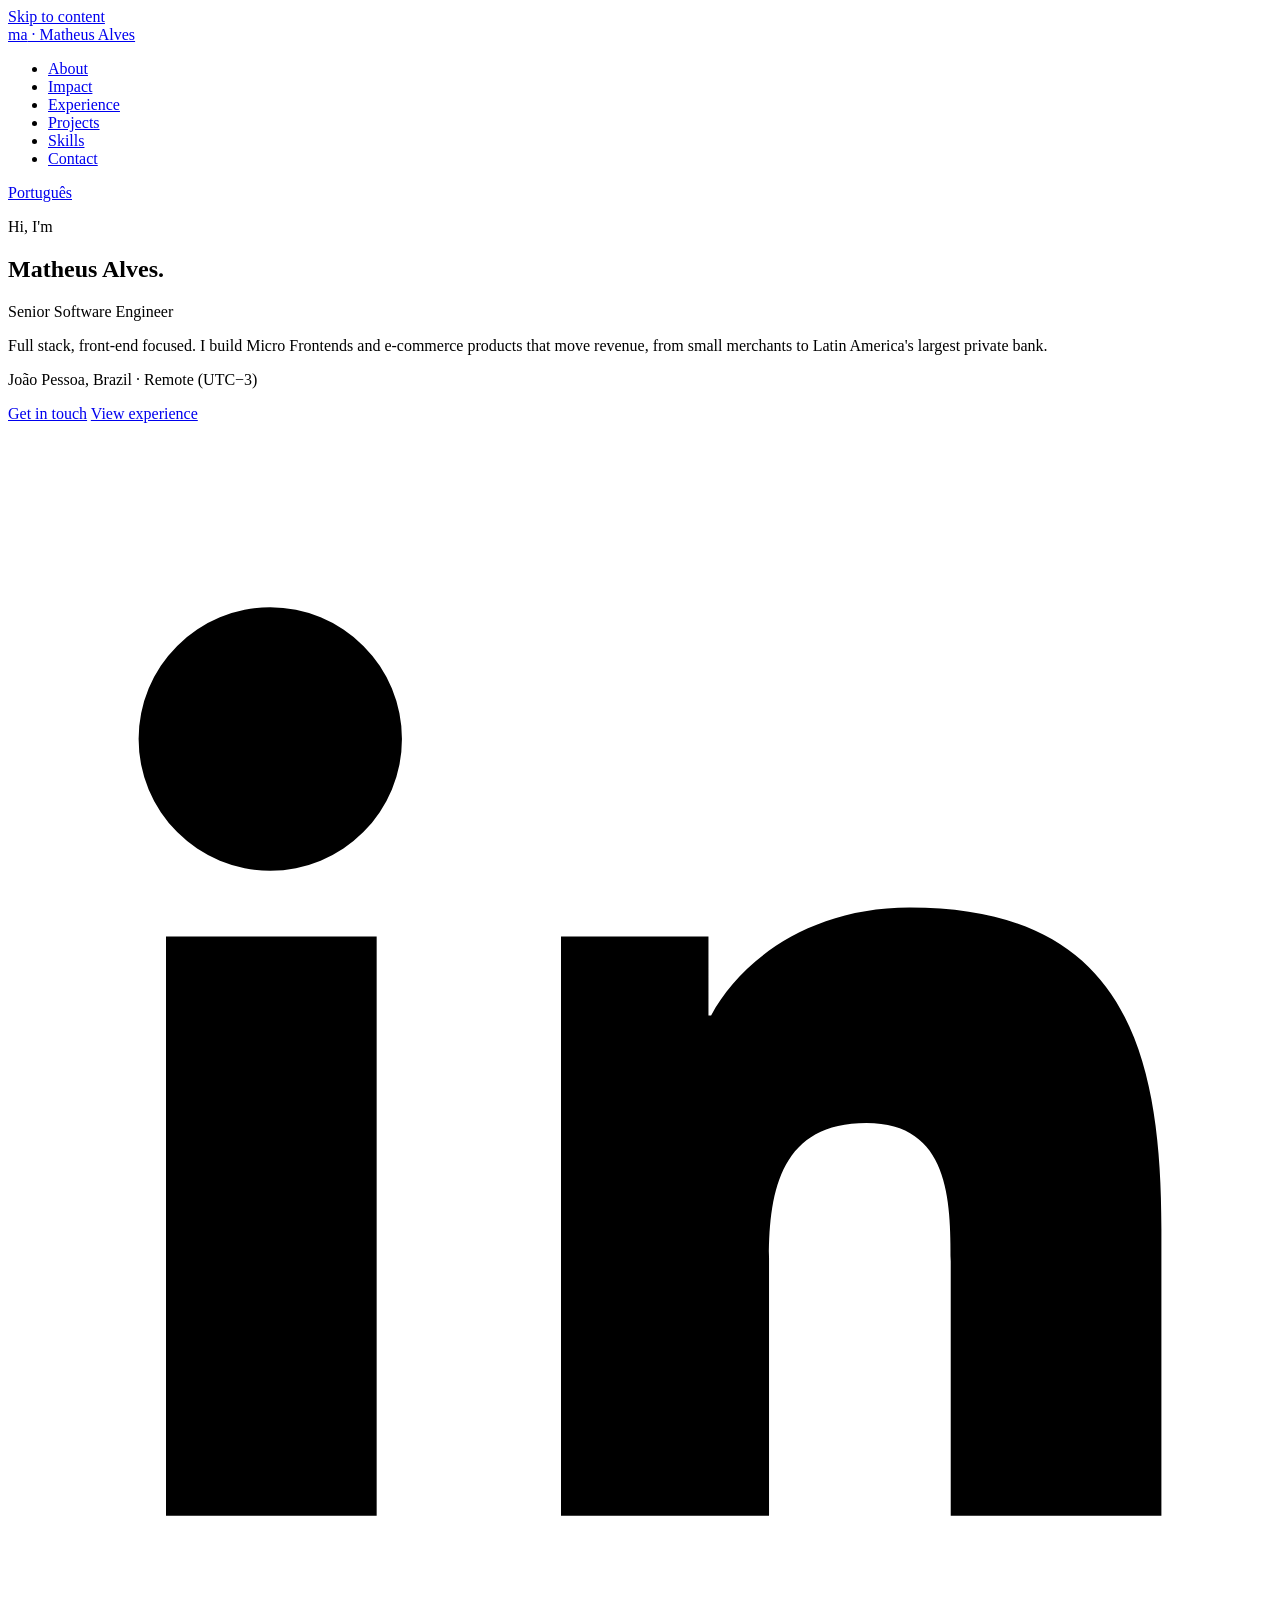
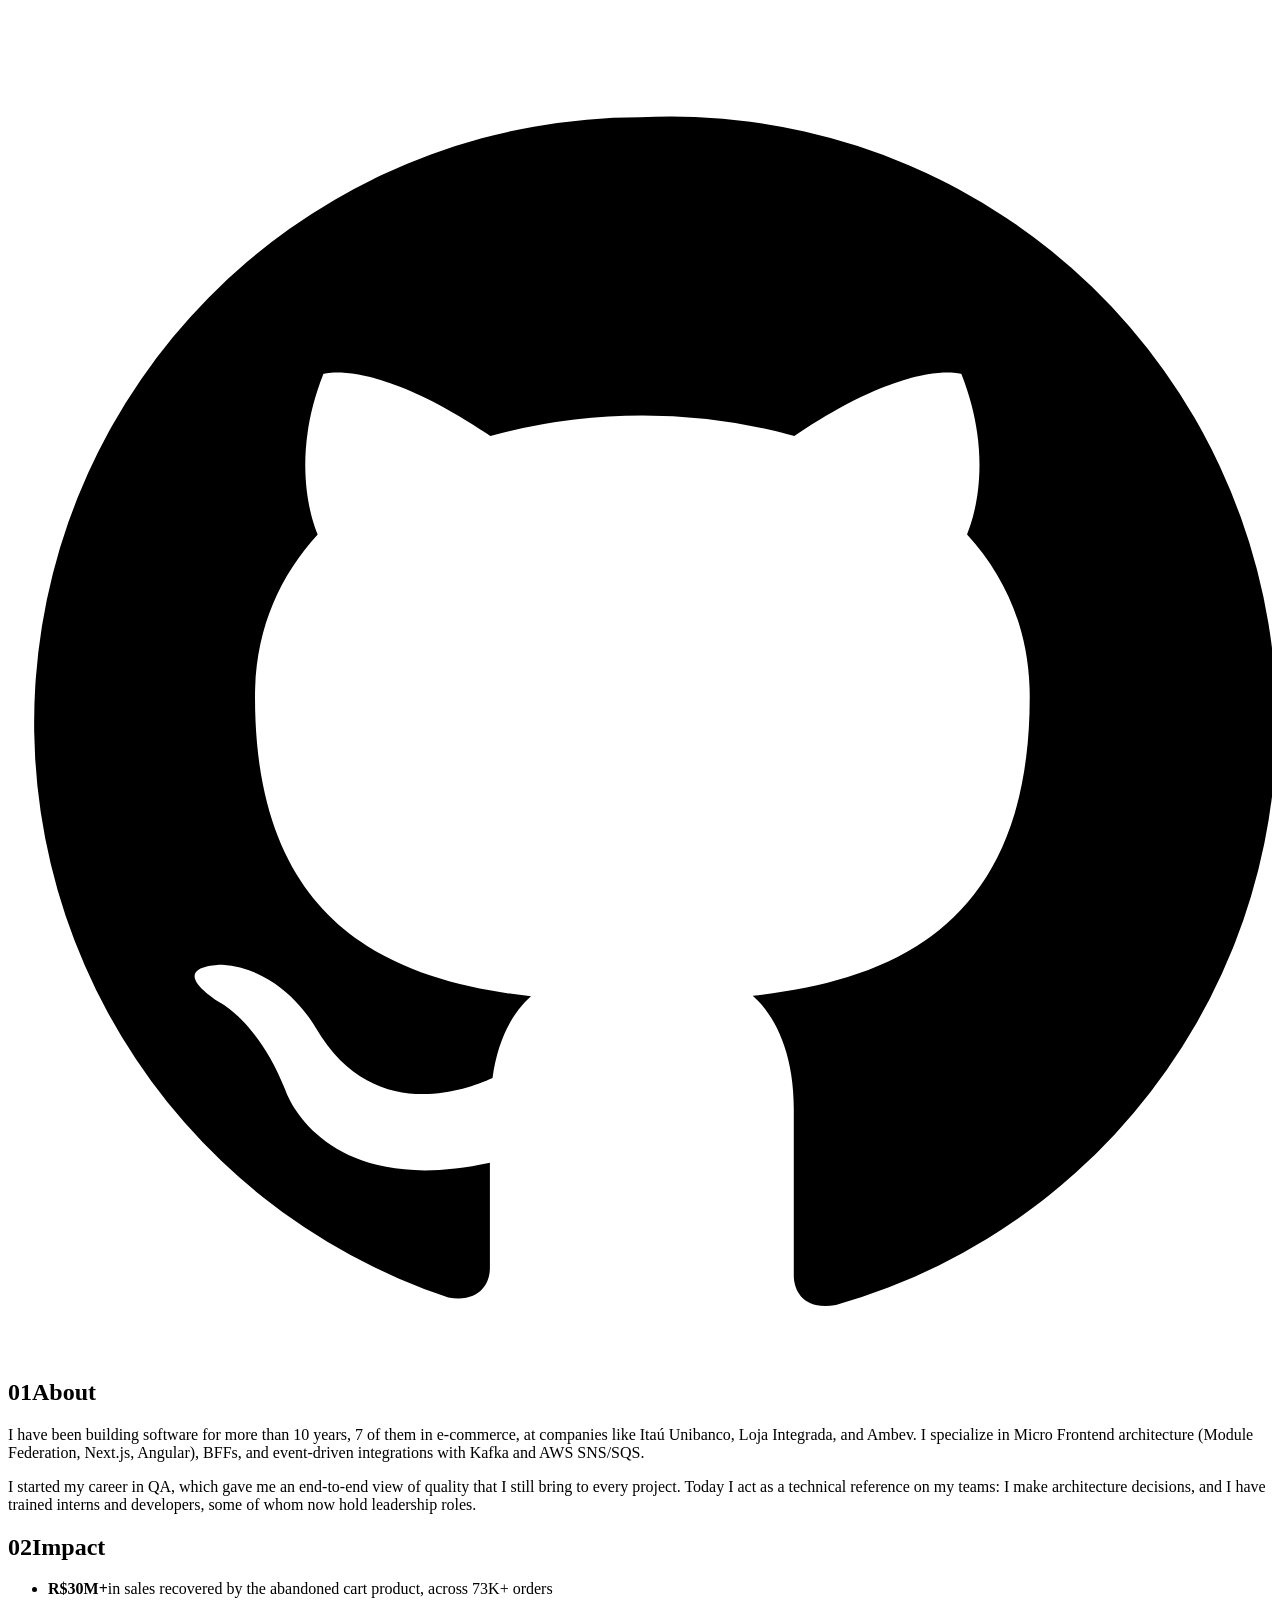
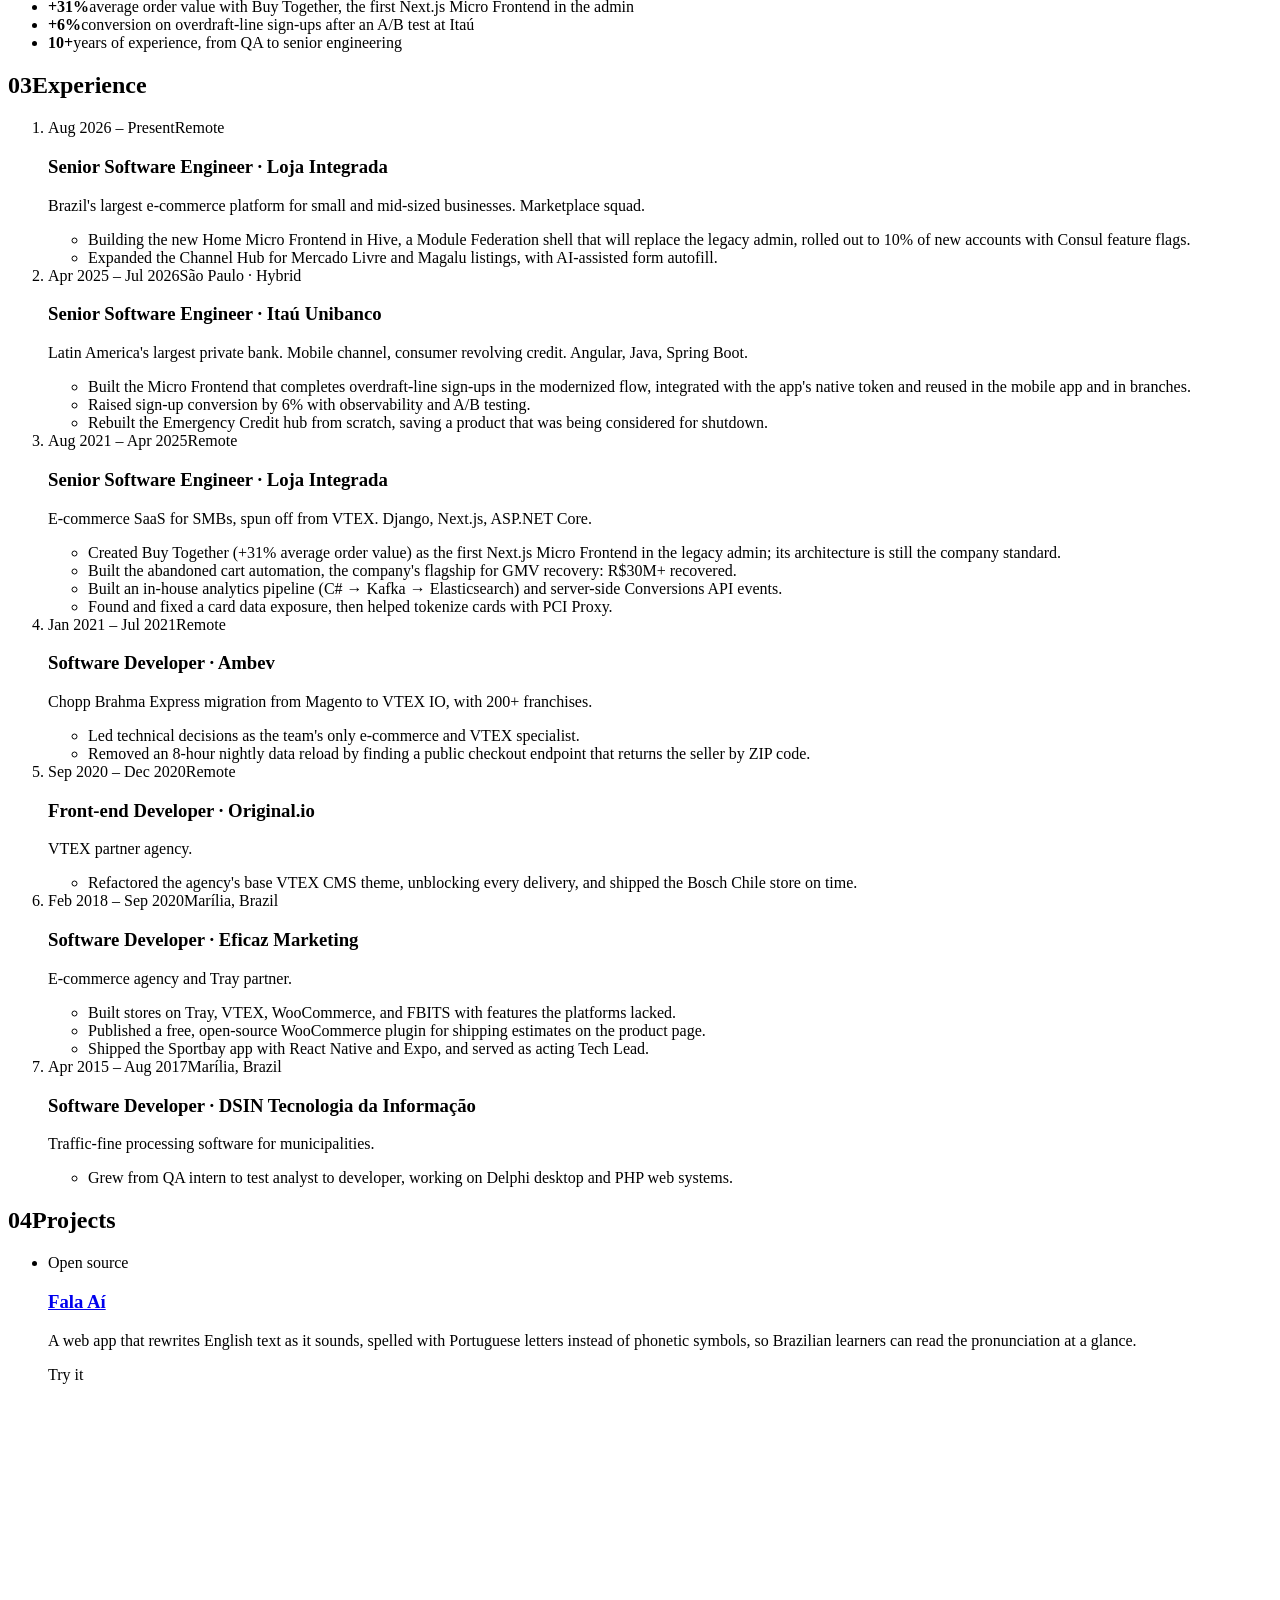
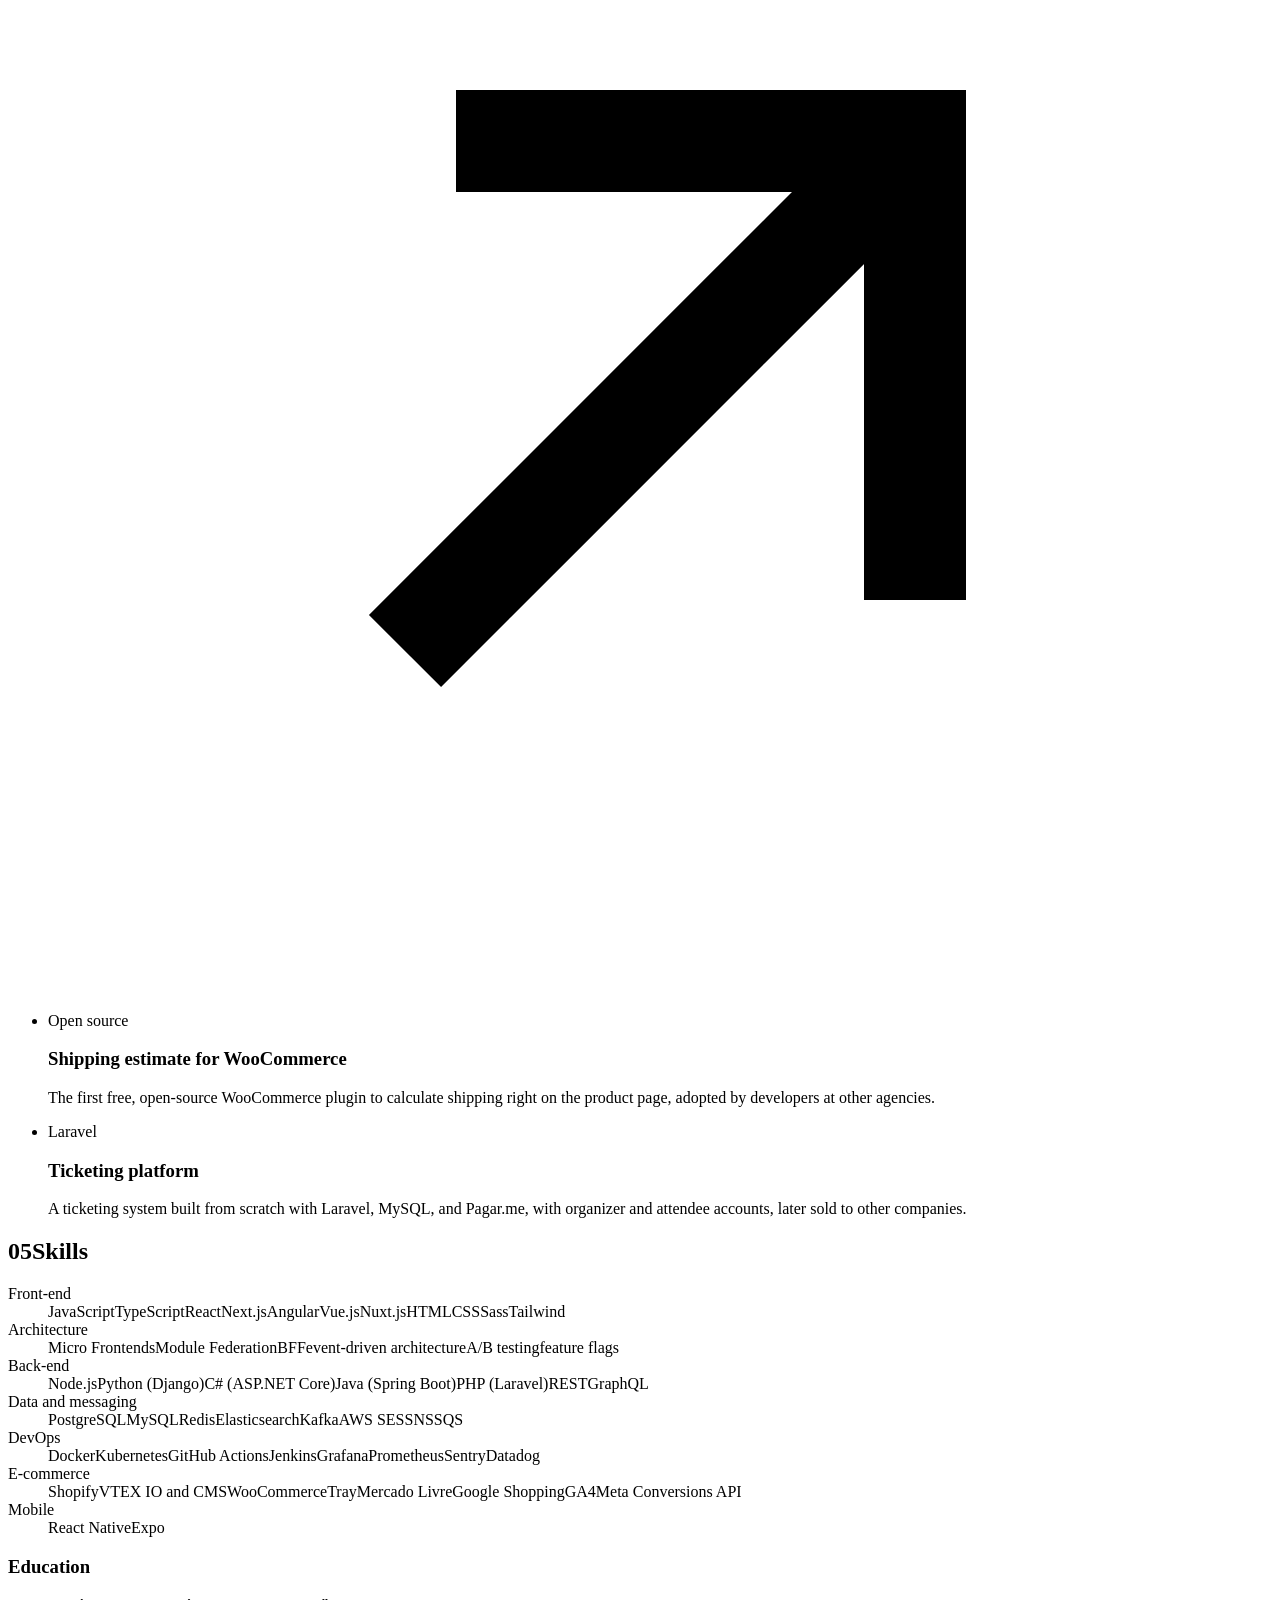
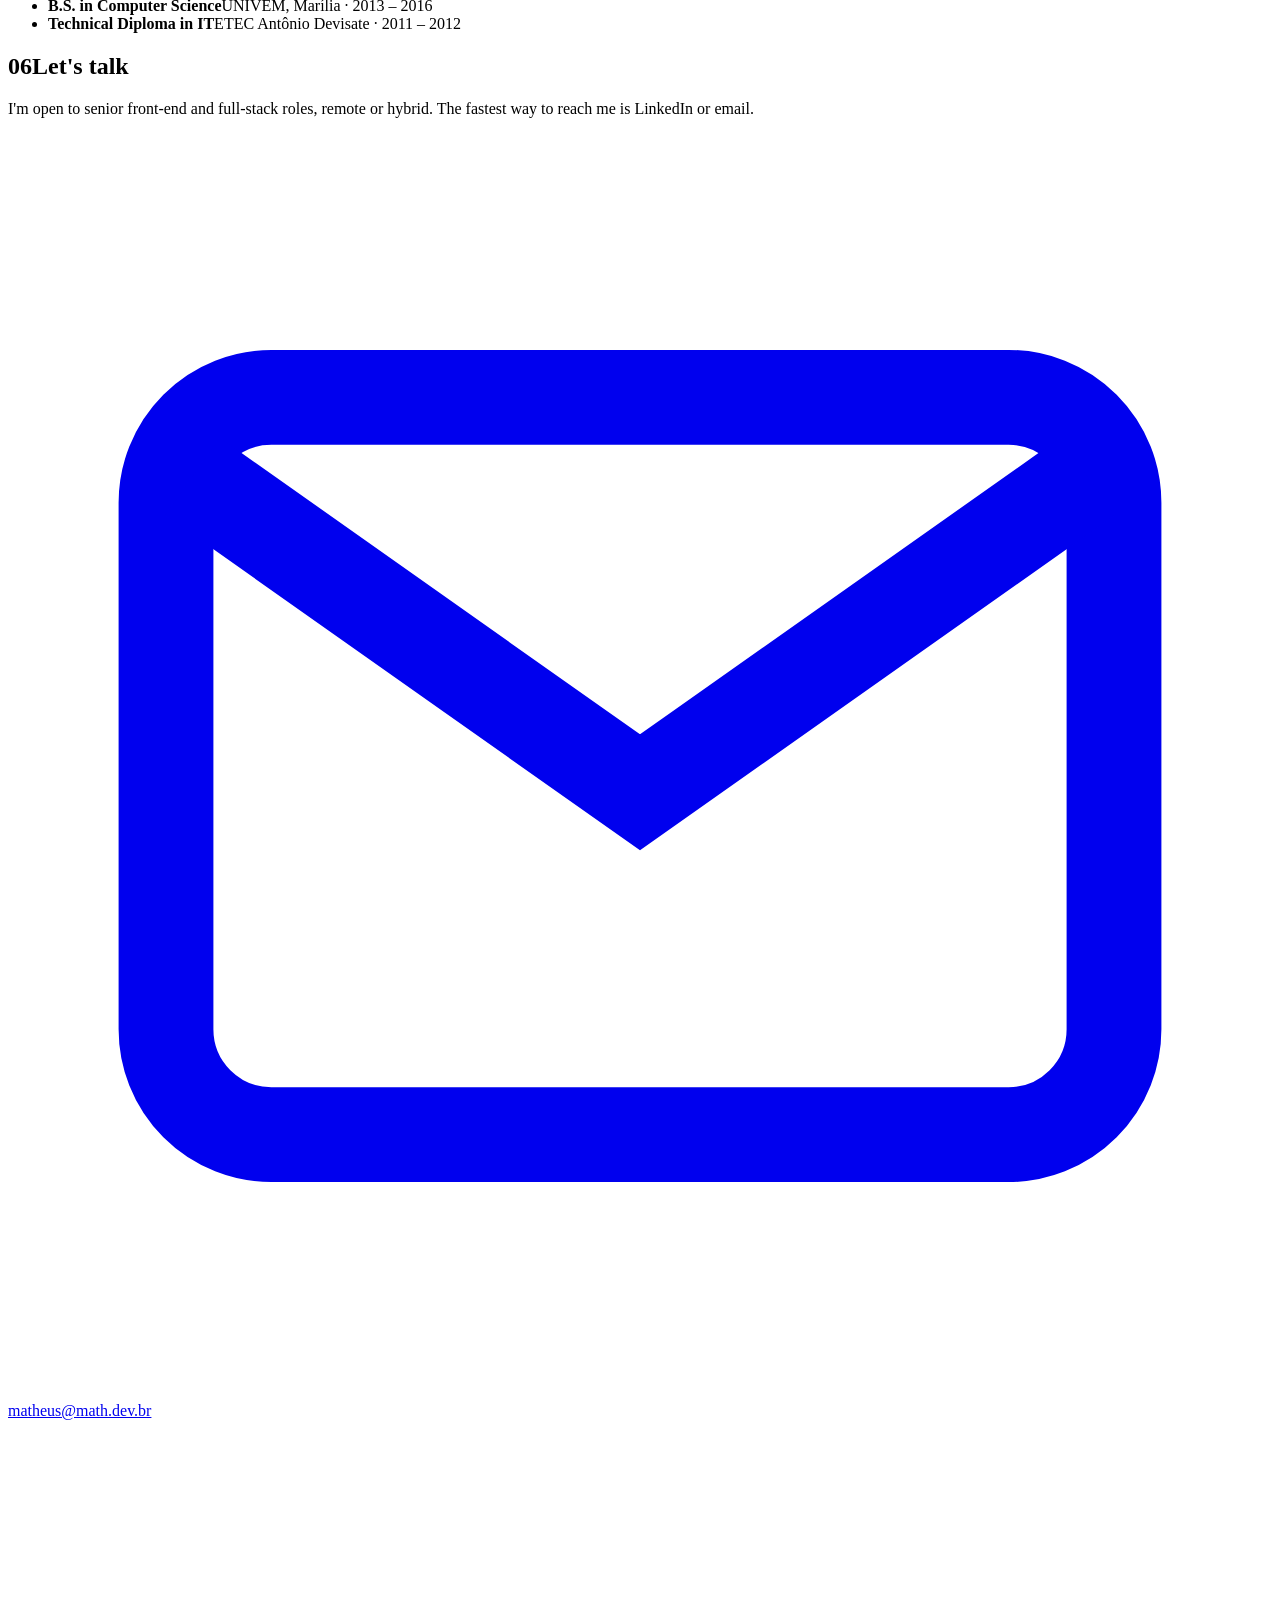
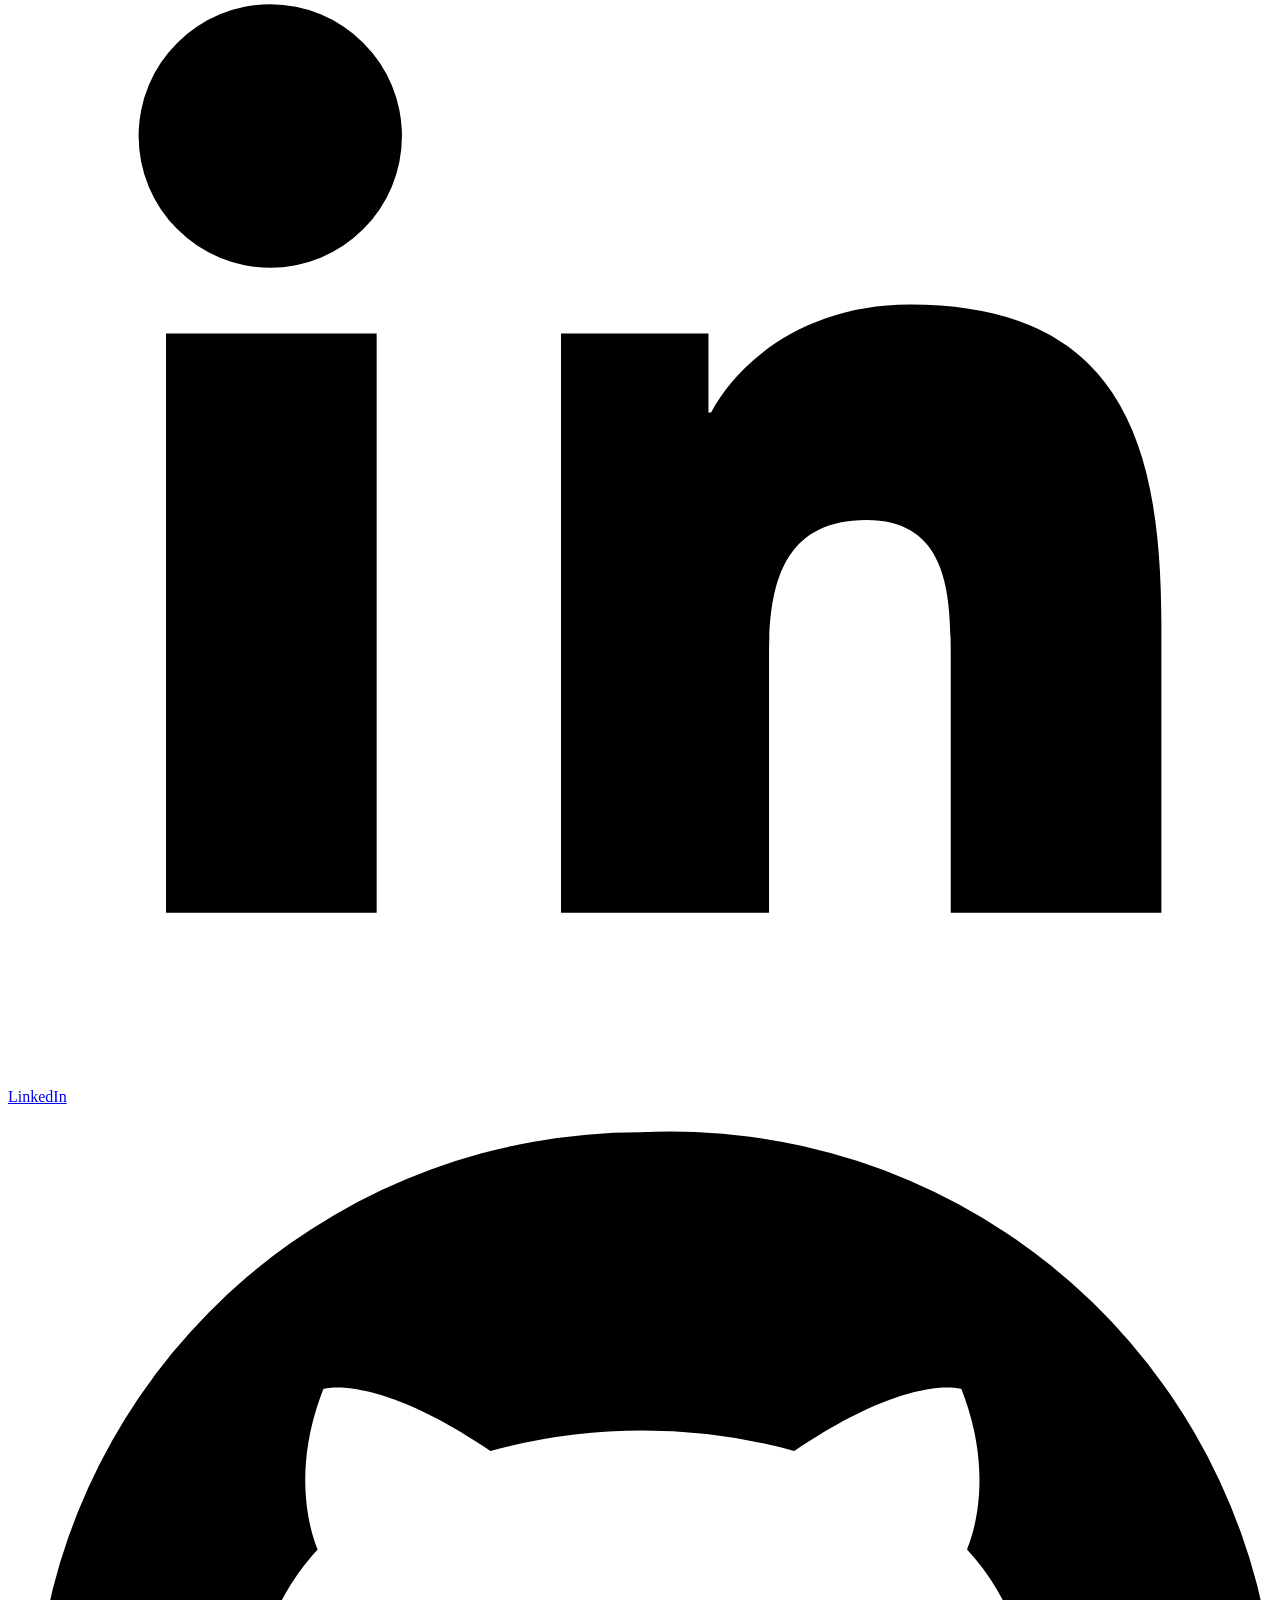
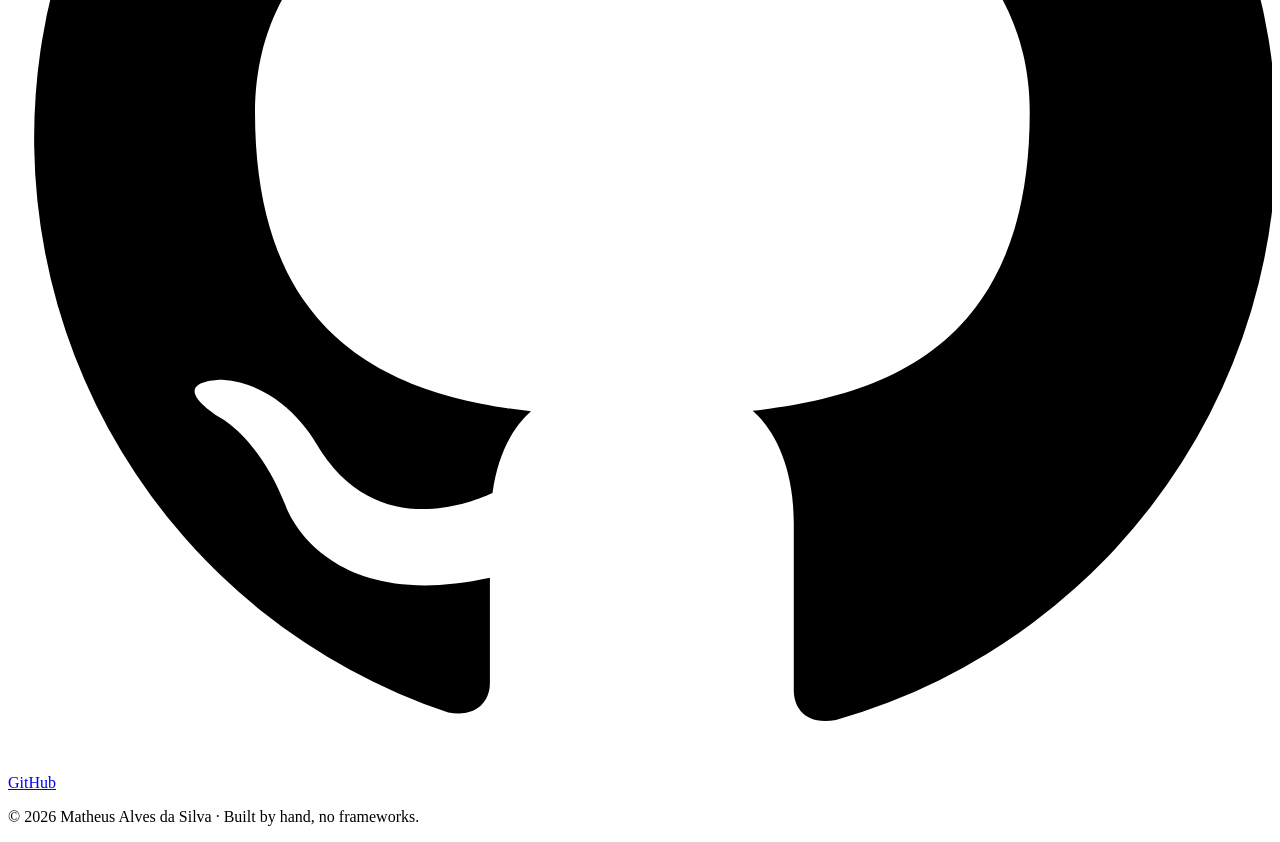
==== commit b70142cc: "Add the Fala Aí project" ====
--- a/docs/index.html
+++ b/docs/index.html
@@ -115,6 +115,11 @@
     <h2 id="projects-title"><span class="mono">04</span>Projects</h2>
     <ul class="cards"><li class="card">
         <span class="card__tag mono">Open source</span>
+        <h3><a href="https://math.dev.br/fala-ai/">Fala Aí</a></h3>
+        <p>A web app that rewrites English text as it sounds, spelled with Portuguese letters instead of phonetic symbols, so Brazilian learners can read the pronunciation at a glance.</p>
+        <span class="card__link" aria-hidden="true">Try it <svg viewBox="0 0 24 24" aria-hidden="true" fill="none" stroke="currentColor" stroke-width="2"><path d="M7 17 17 7M8 7h9v9"/></svg></span>
+      </li><li class="card">
+        <span class="card__tag mono">Open source</span>
         <h3>Shipping estimate for WooCommerce</h3>
         <p>The first free, open-source WooCommerce plugin to calculate shipping right on the product page, adopted by developers at other agencies.</p>
         
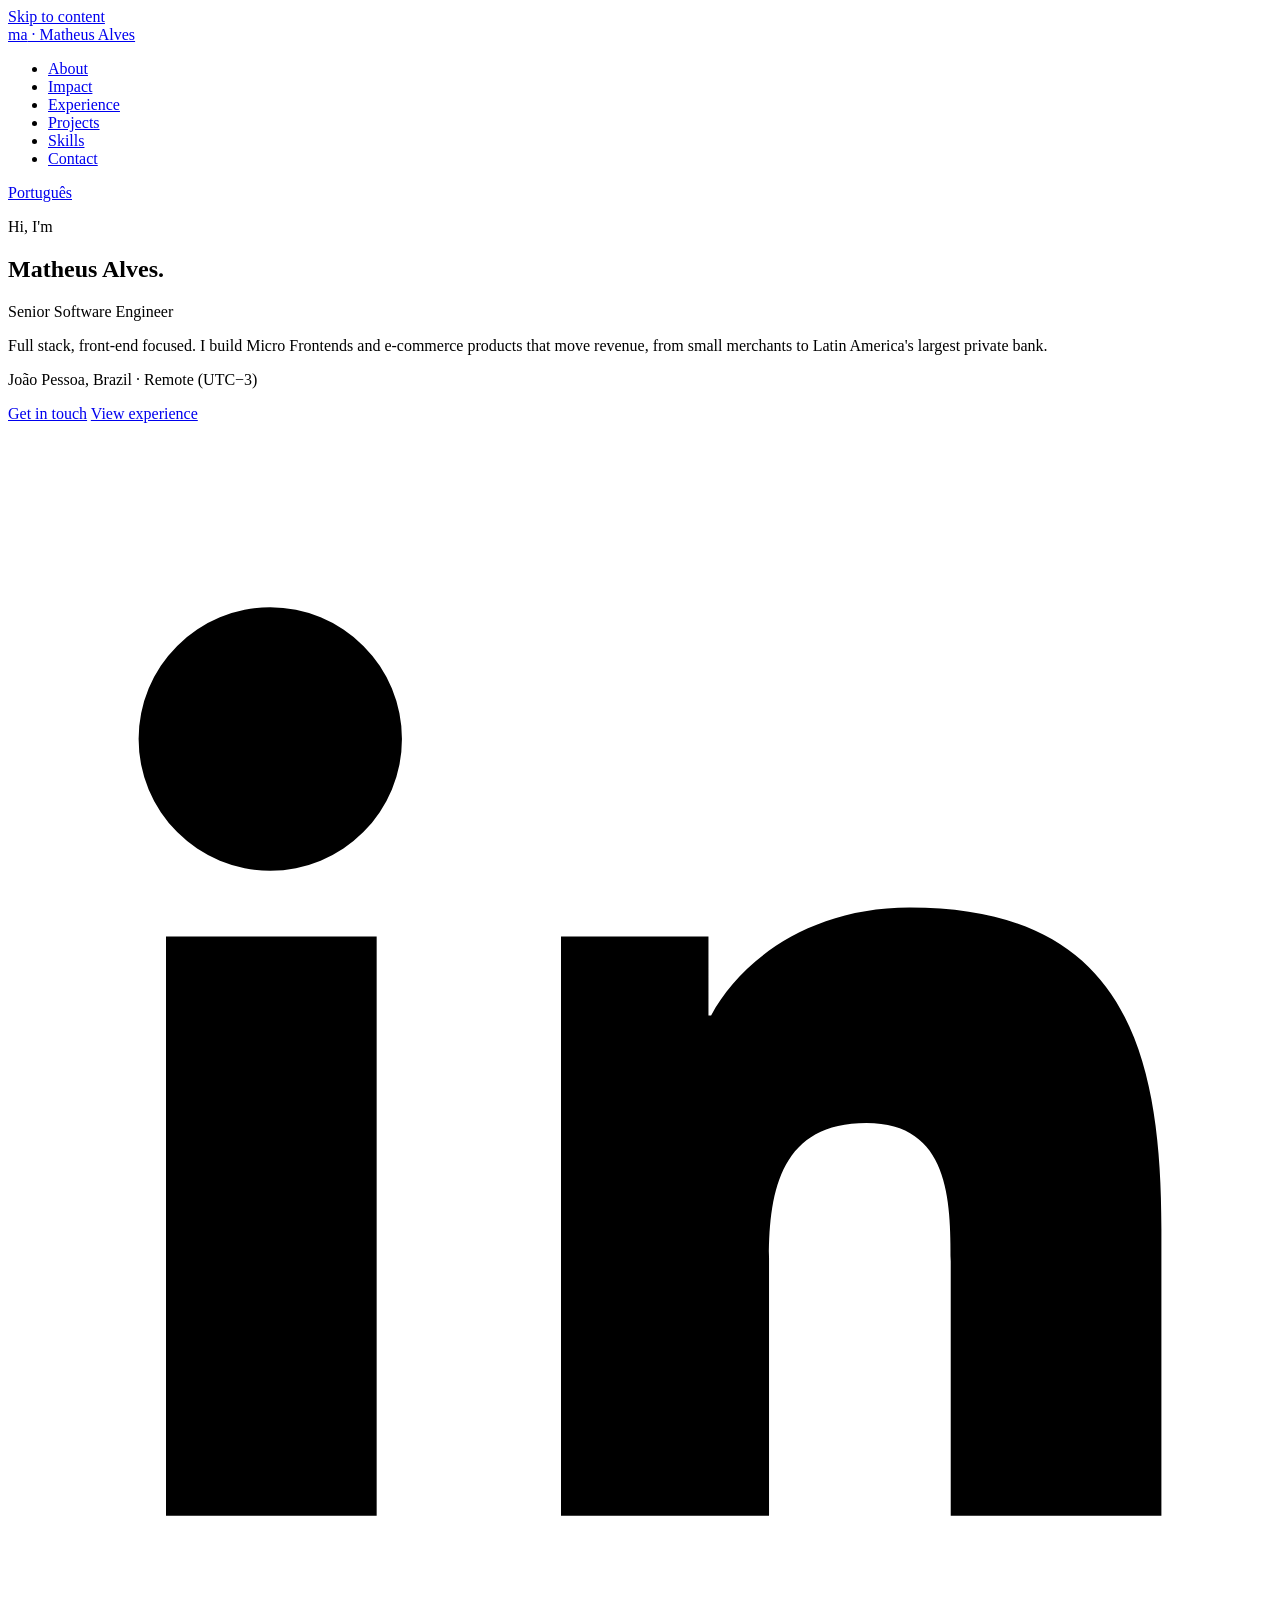
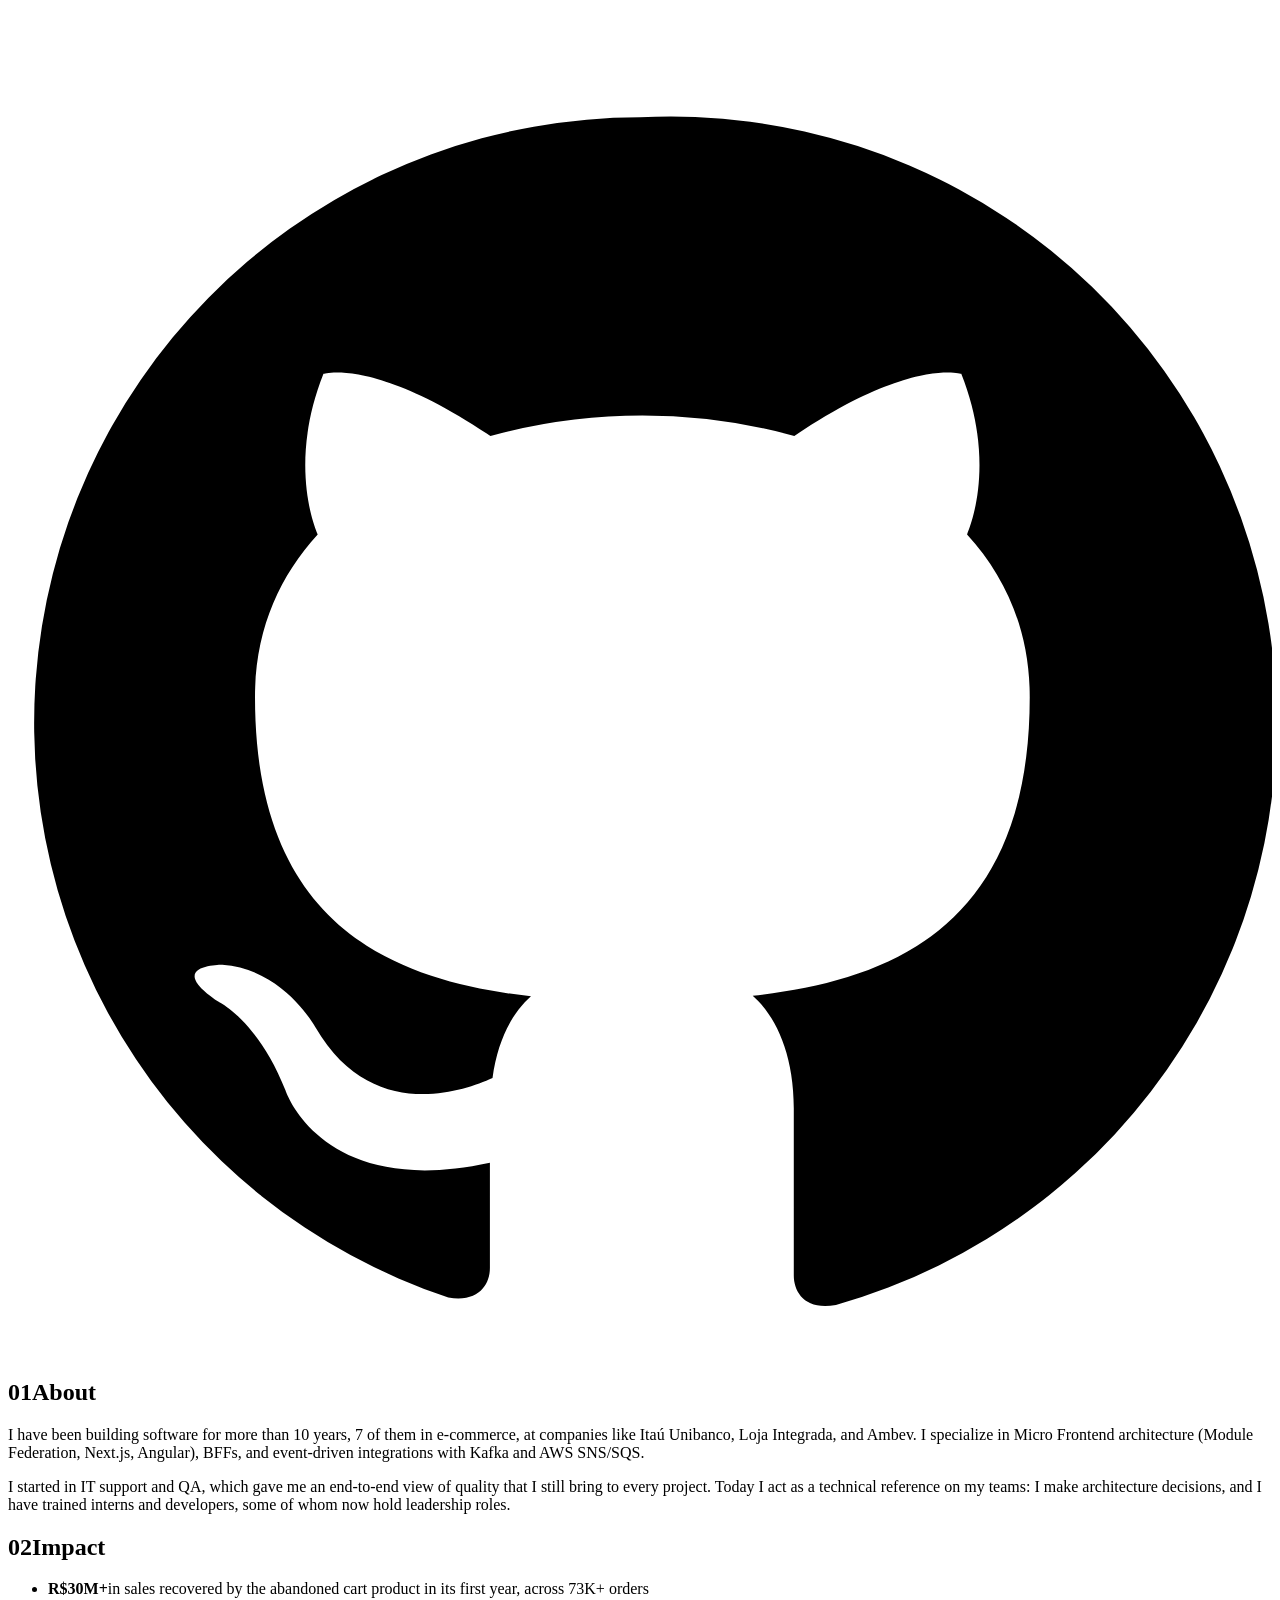
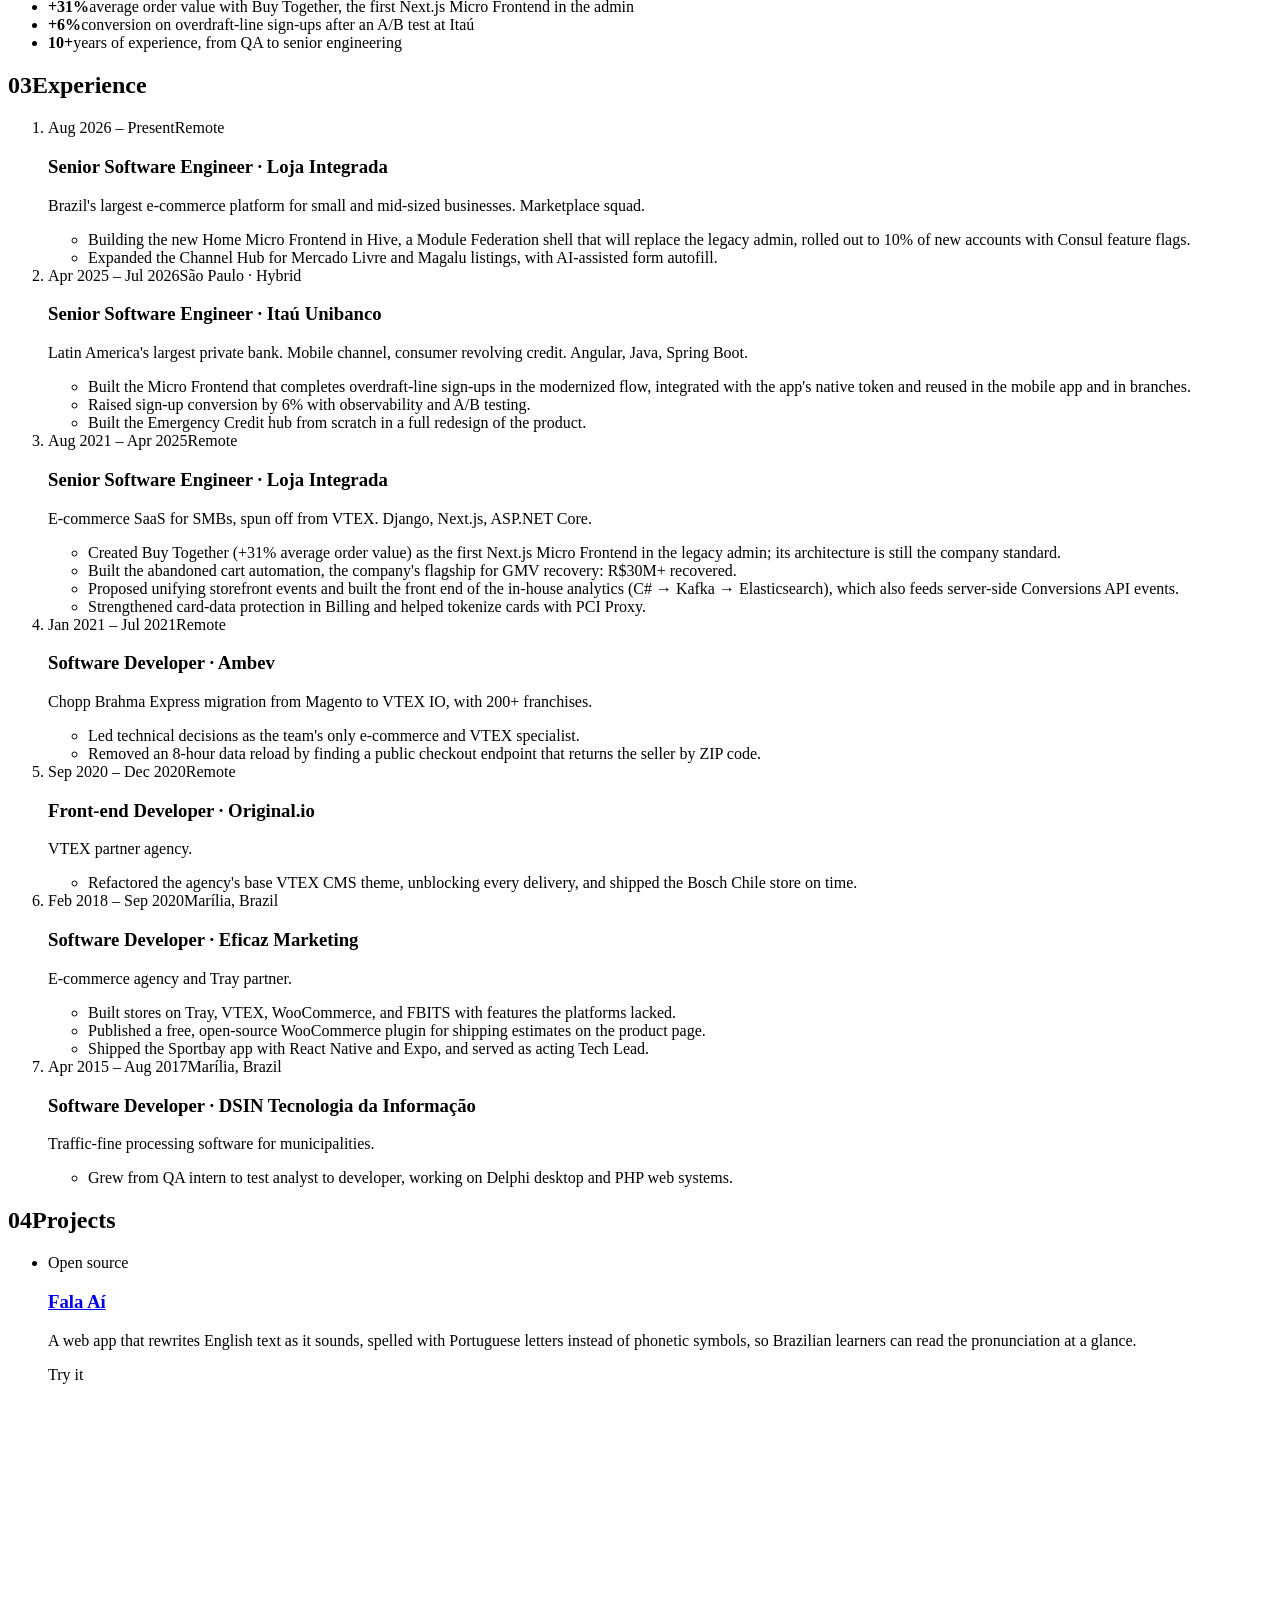
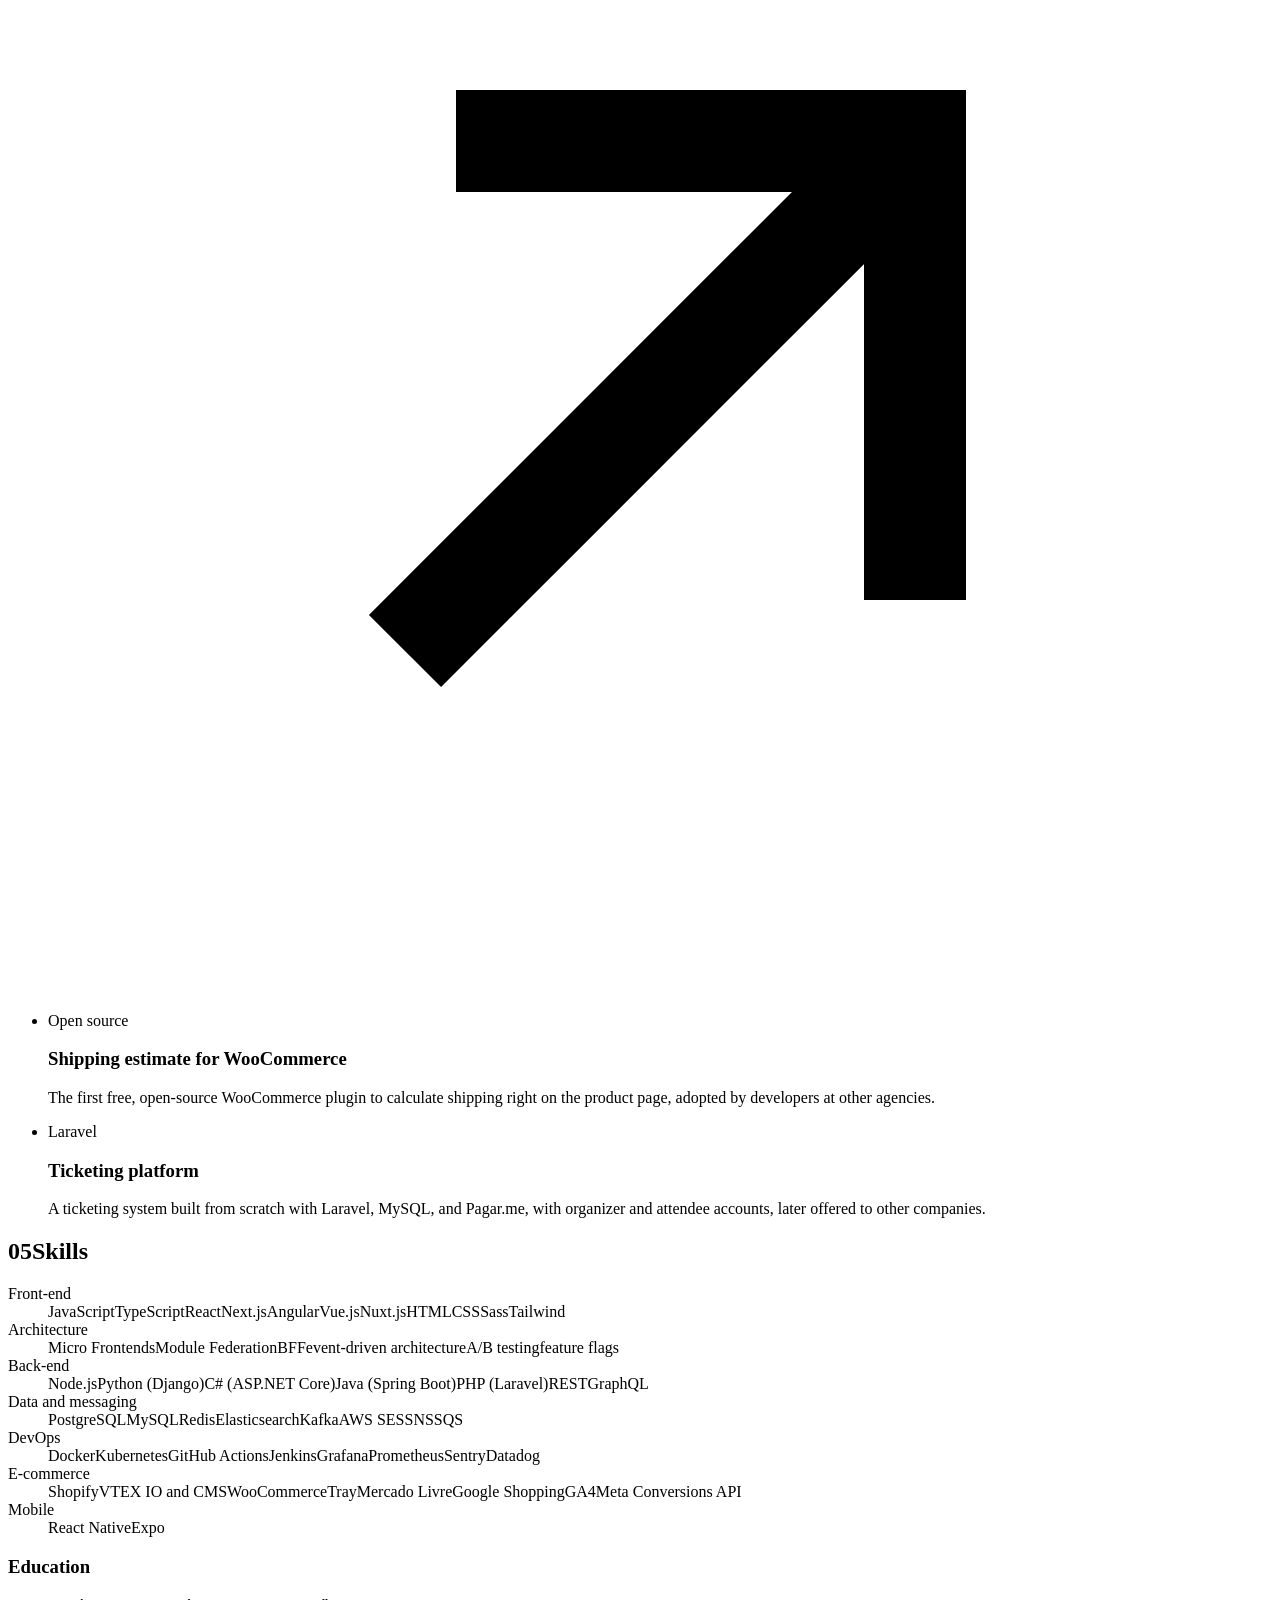
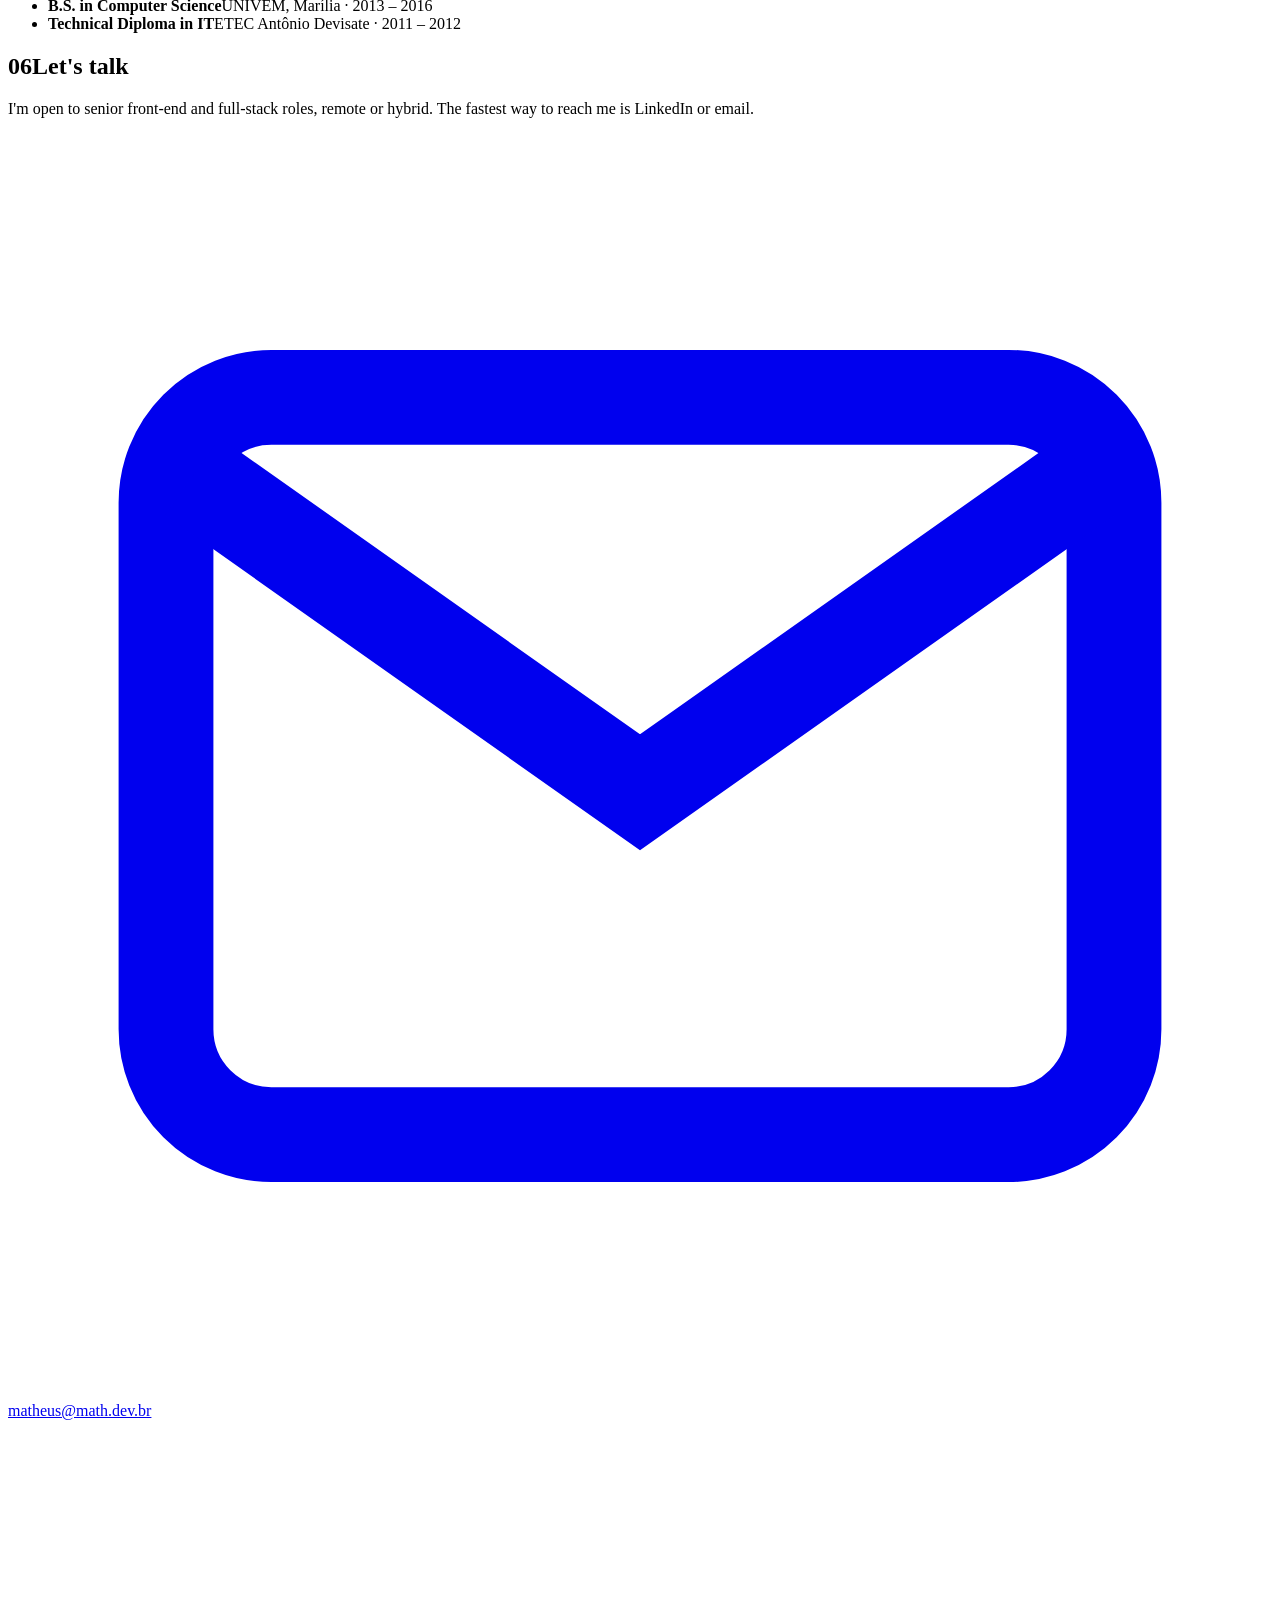
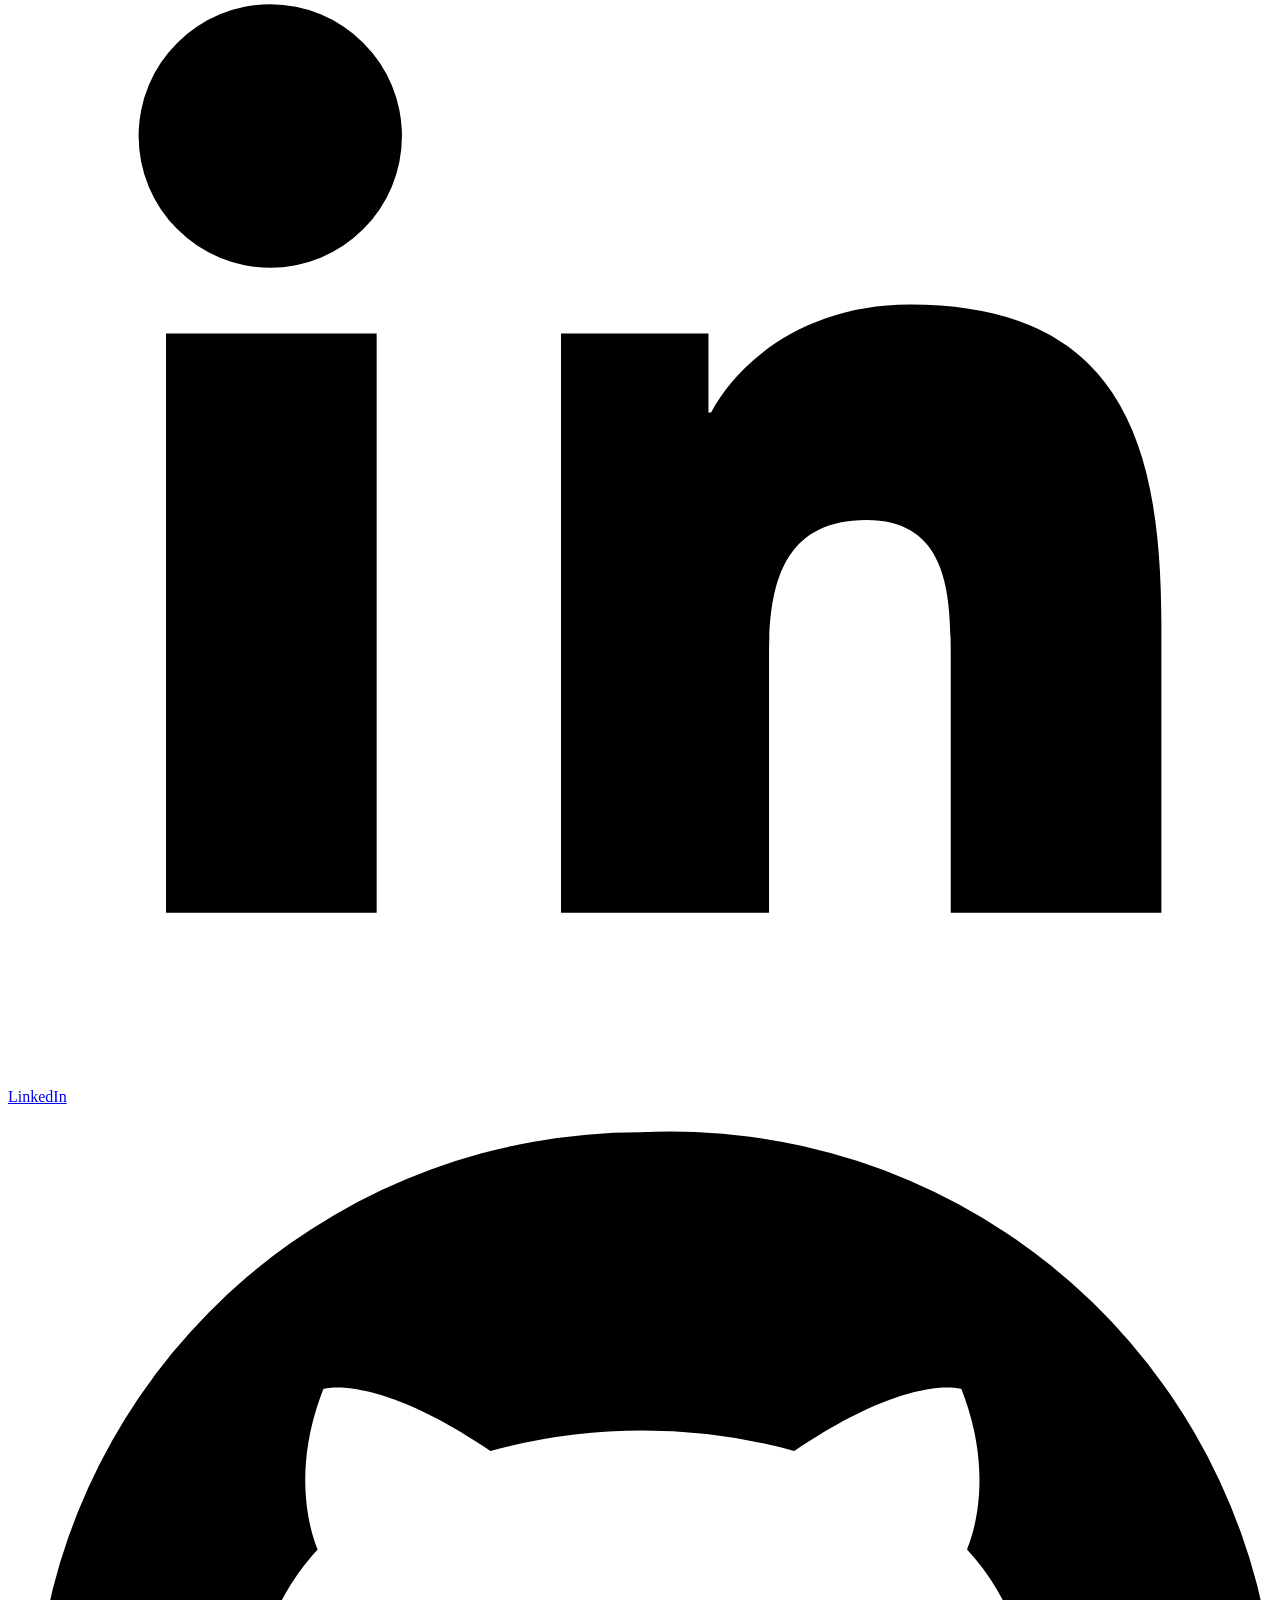
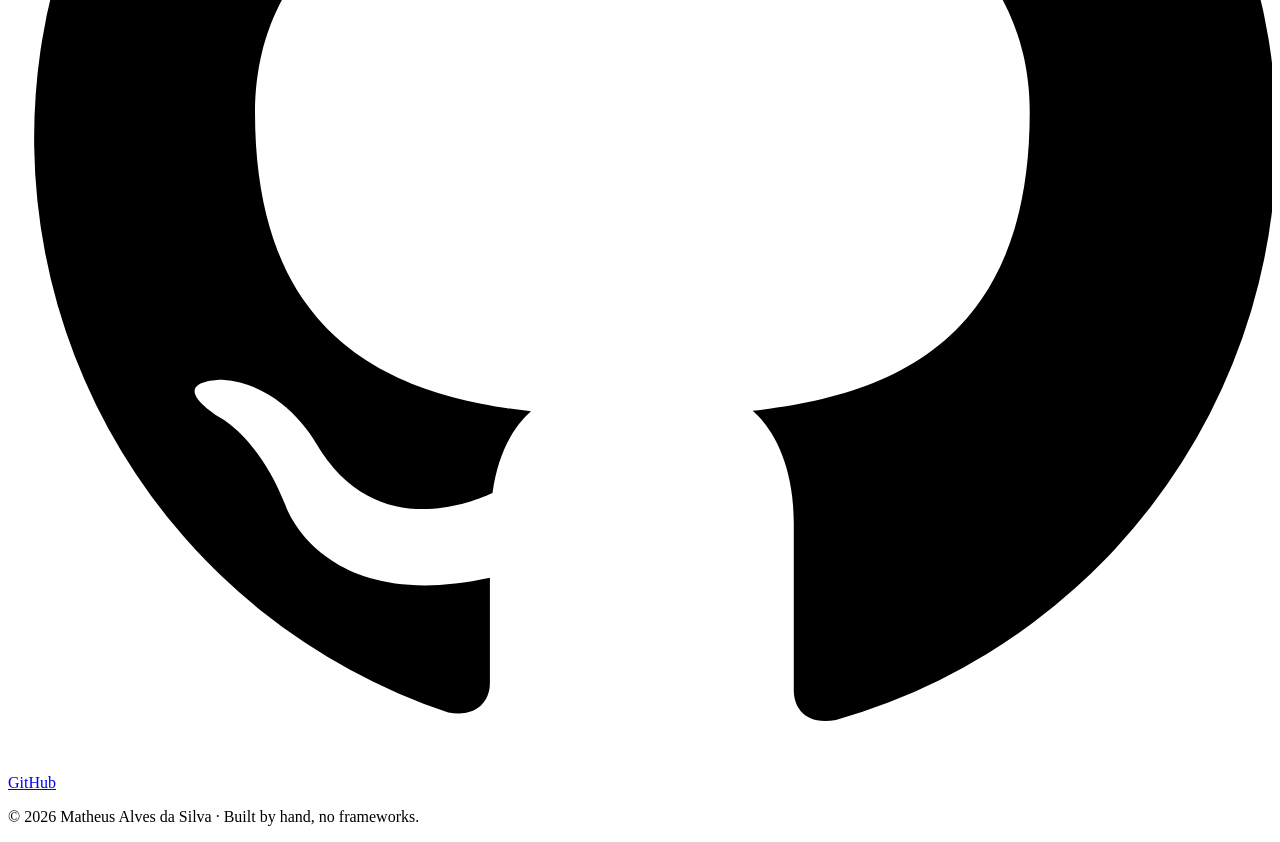
==== commit bed59507: "Rebuild the English page with the revised copy Claude-Session: https://claude.ai/code/session_01Bxxn" ====
--- a/docs/index.html
+++ b/docs/index.html
@@ -49,12 +49,12 @@
 
   <section id="about" class="section wrap" aria-labelledby="about-title">
     <h2 id="about-title"><span class="mono">01</span>About</h2>
-    <div class="prose"><p>I have been building software for more than 10 years, 7 of them in e-commerce, at companies like Itaú Unibanco, Loja Integrada, and Ambev. I specialize in Micro Frontend architecture (Module Federation, Next.js, Angular), BFFs, and event-driven integrations with Kafka and AWS SNS/SQS.</p><p>I started my career in QA, which gave me an end-to-end view of quality that I still bring to every project. Today I act as a technical reference on my teams: I make architecture decisions, and I have trained interns and developers, some of whom now hold leadership roles.</p></div>
+    <div class="prose"><p>I have been building software for more than 10 years, 7 of them in e-commerce, at companies like Itaú Unibanco, Loja Integrada, and Ambev. I specialize in Micro Frontend architecture (Module Federation, Next.js, Angular), BFFs, and event-driven integrations with Kafka and AWS SNS/SQS.</p><p>I started in IT support and QA, which gave me an end-to-end view of quality that I still bring to every project. Today I act as a technical reference on my teams: I make architecture decisions, and I have trained interns and developers, some of whom now hold leadership roles.</p></div>
   </section>
 
   <section id="impact" class="section wrap" aria-labelledby="impact-title">
     <h2 id="impact-title"><span class="mono">02</span>Impact</h2>
-    <ul class="stats"><li><strong>R$30M+</strong><span>in sales recovered by the abandoned cart product, across 73K+ orders</span></li><li><strong>+31%</strong><span>average order value with Buy Together, the first Next.js Micro Frontend in the admin</span></li><li><strong>+6%</strong><span>conversion on overdraft-line sign-ups after an A/B test at Itaú</span></li><li><strong>10+</strong><span>years of experience, from QA to senior engineering</span></li></ul>
+    <ul class="stats"><li><strong>R$30M+</strong><span>in sales recovered by the abandoned cart product in its first year, across 73K+ orders</span></li><li><strong>+31%</strong><span>average order value with Buy Together, the first Next.js Micro Frontend in the admin</span></li><li><strong>+6%</strong><span>conversion on overdraft-line sign-ups after an A/B test at Itaú</span></li><li><strong>10+</strong><span>years of experience, from QA to senior engineering</span></li></ul>
   </section>
 
   <section id="experience" class="section wrap" aria-labelledby="experience-title">
@@ -71,21 +71,21 @@
         <div class="job__body">
           <h3>Senior Software Engineer <span class="job__company">· Itaú Unibanco</span></h3>
           <p class="job__context">Latin America's largest private bank. Mobile channel, consumer revolving credit. Angular, Java, Spring Boot.</p>
-          <ul><li>Built the Micro Frontend that completes overdraft-line sign-ups in the modernized flow, integrated with the app's native token and reused in the mobile app and in branches.</li><li>Raised sign-up conversion by 6% with observability and A/B testing.</li><li>Rebuilt the Emergency Credit hub from scratch, saving a product that was being considered for shutdown.</li></ul>
+          <ul><li>Built the Micro Frontend that completes overdraft-line sign-ups in the modernized flow, integrated with the app's native token and reused in the mobile app and in branches.</li><li>Raised sign-up conversion by 6% with observability and A/B testing.</li><li>Built the Emergency Credit hub from scratch in a full redesign of the product.</li></ul>
         </div>
       </li><li class="job">
         <div class="job__meta"><span class="mono">Aug 2021 – Apr 2025</span><span>Remote</span></div>
         <div class="job__body">
           <h3>Senior Software Engineer <span class="job__company">· Loja Integrada</span></h3>
           <p class="job__context">E-commerce SaaS for SMBs, spun off from VTEX. Django, Next.js, ASP.NET Core.</p>
-          <ul><li>Created Buy Together (+31% average order value) as the first Next.js Micro Frontend in the legacy admin; its architecture is still the company standard.</li><li>Built the abandoned cart automation, the company's flagship for GMV recovery: R$30M+ recovered.</li><li>Built an in-house analytics pipeline (C# → Kafka → Elasticsearch) and server-side Conversions API events.</li><li>Found and fixed a card data exposure, then helped tokenize cards with PCI Proxy.</li></ul>
+          <ul><li>Created Buy Together (+31% average order value) as the first Next.js Micro Frontend in the legacy admin; its architecture is still the company standard.</li><li>Built the abandoned cart automation, the company's flagship for GMV recovery: R$30M+ recovered.</li><li>Proposed unifying storefront events and built the front end of the in-house analytics (C# → Kafka → Elasticsearch), which also feeds server-side Conversions API events.</li><li>Strengthened card-data protection in Billing and helped tokenize cards with PCI Proxy.</li></ul>
         </div>
       </li><li class="job">
         <div class="job__meta"><span class="mono">Jan 2021 – Jul 2021</span><span>Remote</span></div>
         <div class="job__body">
           <h3>Software Developer <span class="job__company">· Ambev</span></h3>
           <p class="job__context">Chopp Brahma Express migration from Magento to VTEX IO, with 200+ franchises.</p>
-          <ul><li>Led technical decisions as the team's only e-commerce and VTEX specialist.</li><li>Removed an 8-hour nightly data reload by finding a public checkout endpoint that returns the seller by ZIP code.</li></ul>
+          <ul><li>Led technical decisions as the team's only e-commerce and VTEX specialist.</li><li>Removed an 8-hour data reload by finding a public checkout endpoint that returns the seller by ZIP code.</li></ul>
         </div>
       </li><li class="job">
         <div class="job__meta"><span class="mono">Sep 2020 – Dec 2020</span><span>Remote</span></div>
@@ -126,7 +126,7 @@
       </li><li class="card">
         <span class="card__tag mono">Laravel</span>
         <h3>Ticketing platform</h3>
-        <p>A ticketing system built from scratch with Laravel, MySQL, and Pagar.me, with organizer and attendee accounts, later sold to other companies.</p>
+        <p>A ticketing system built from scratch with Laravel, MySQL, and Pagar.me, with organizer and attendee accounts, later offered to other companies.</p>
         
       </li></ul>
   </section>
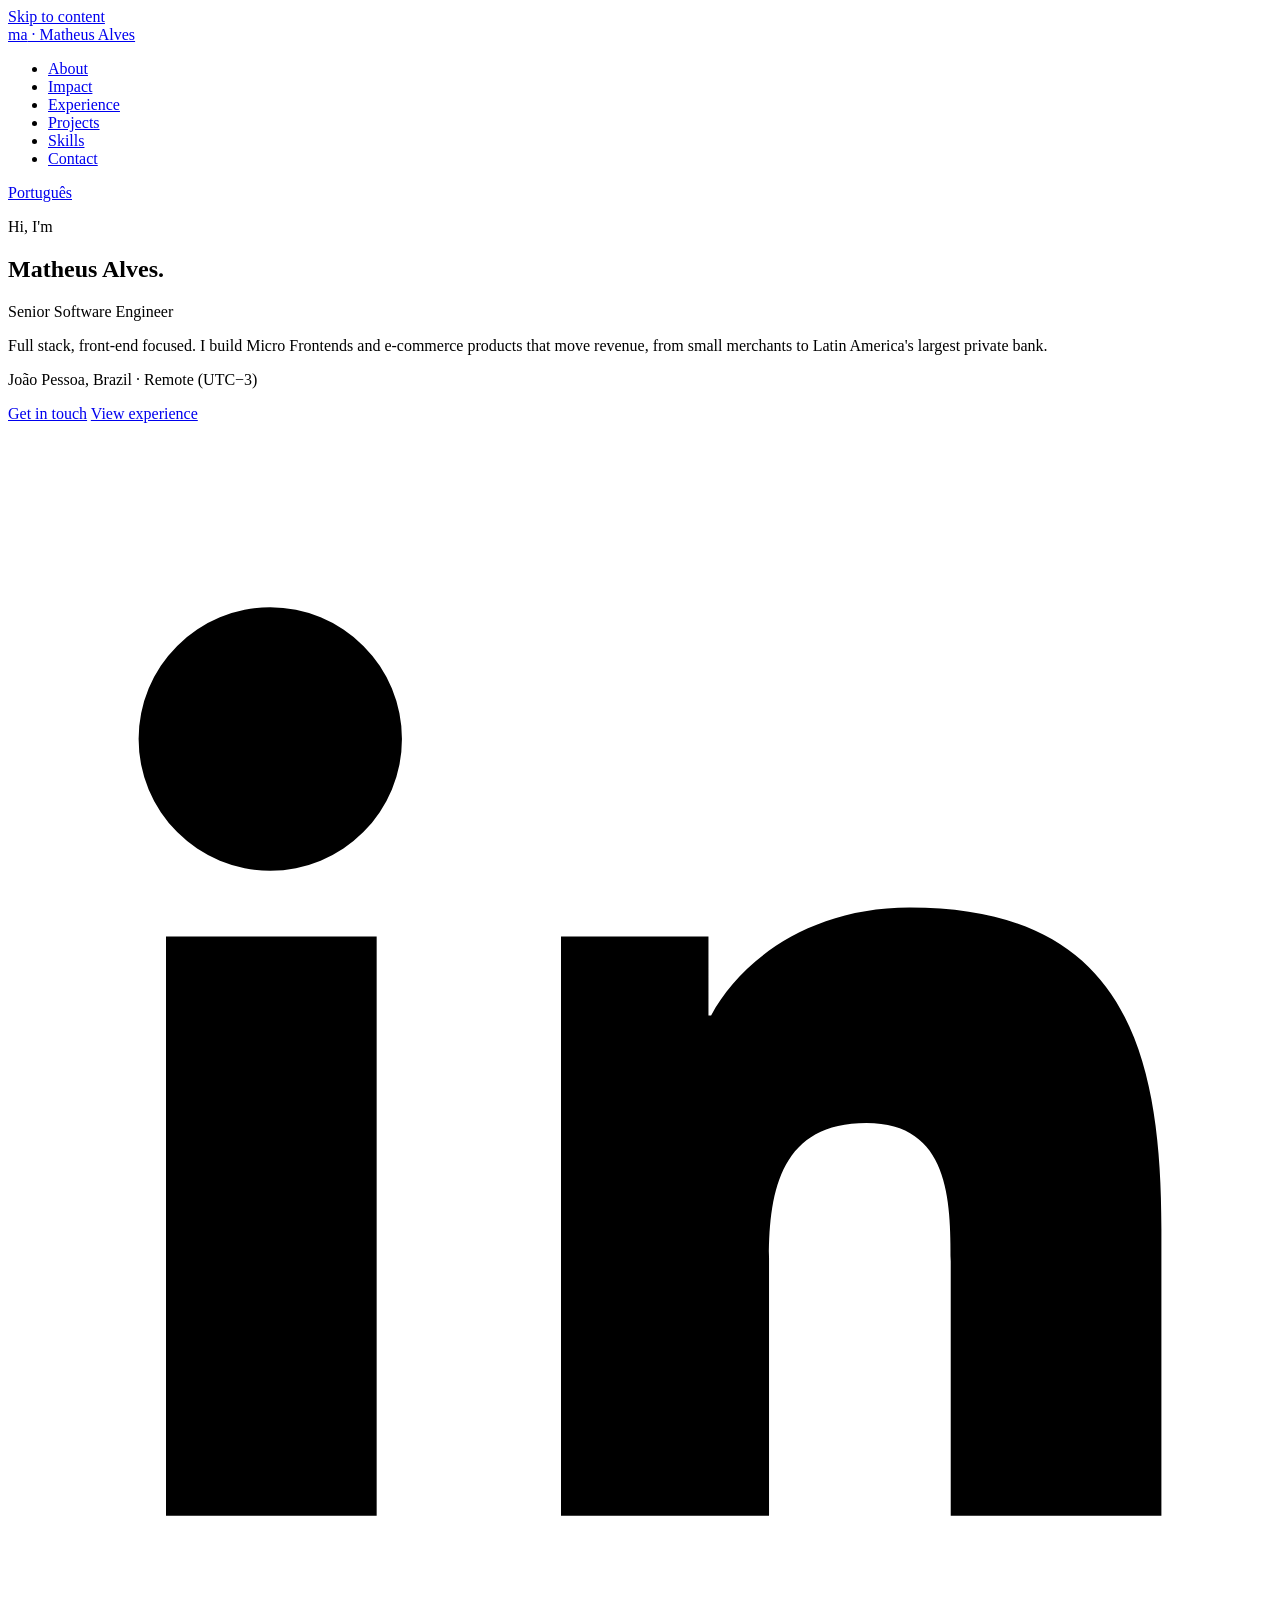
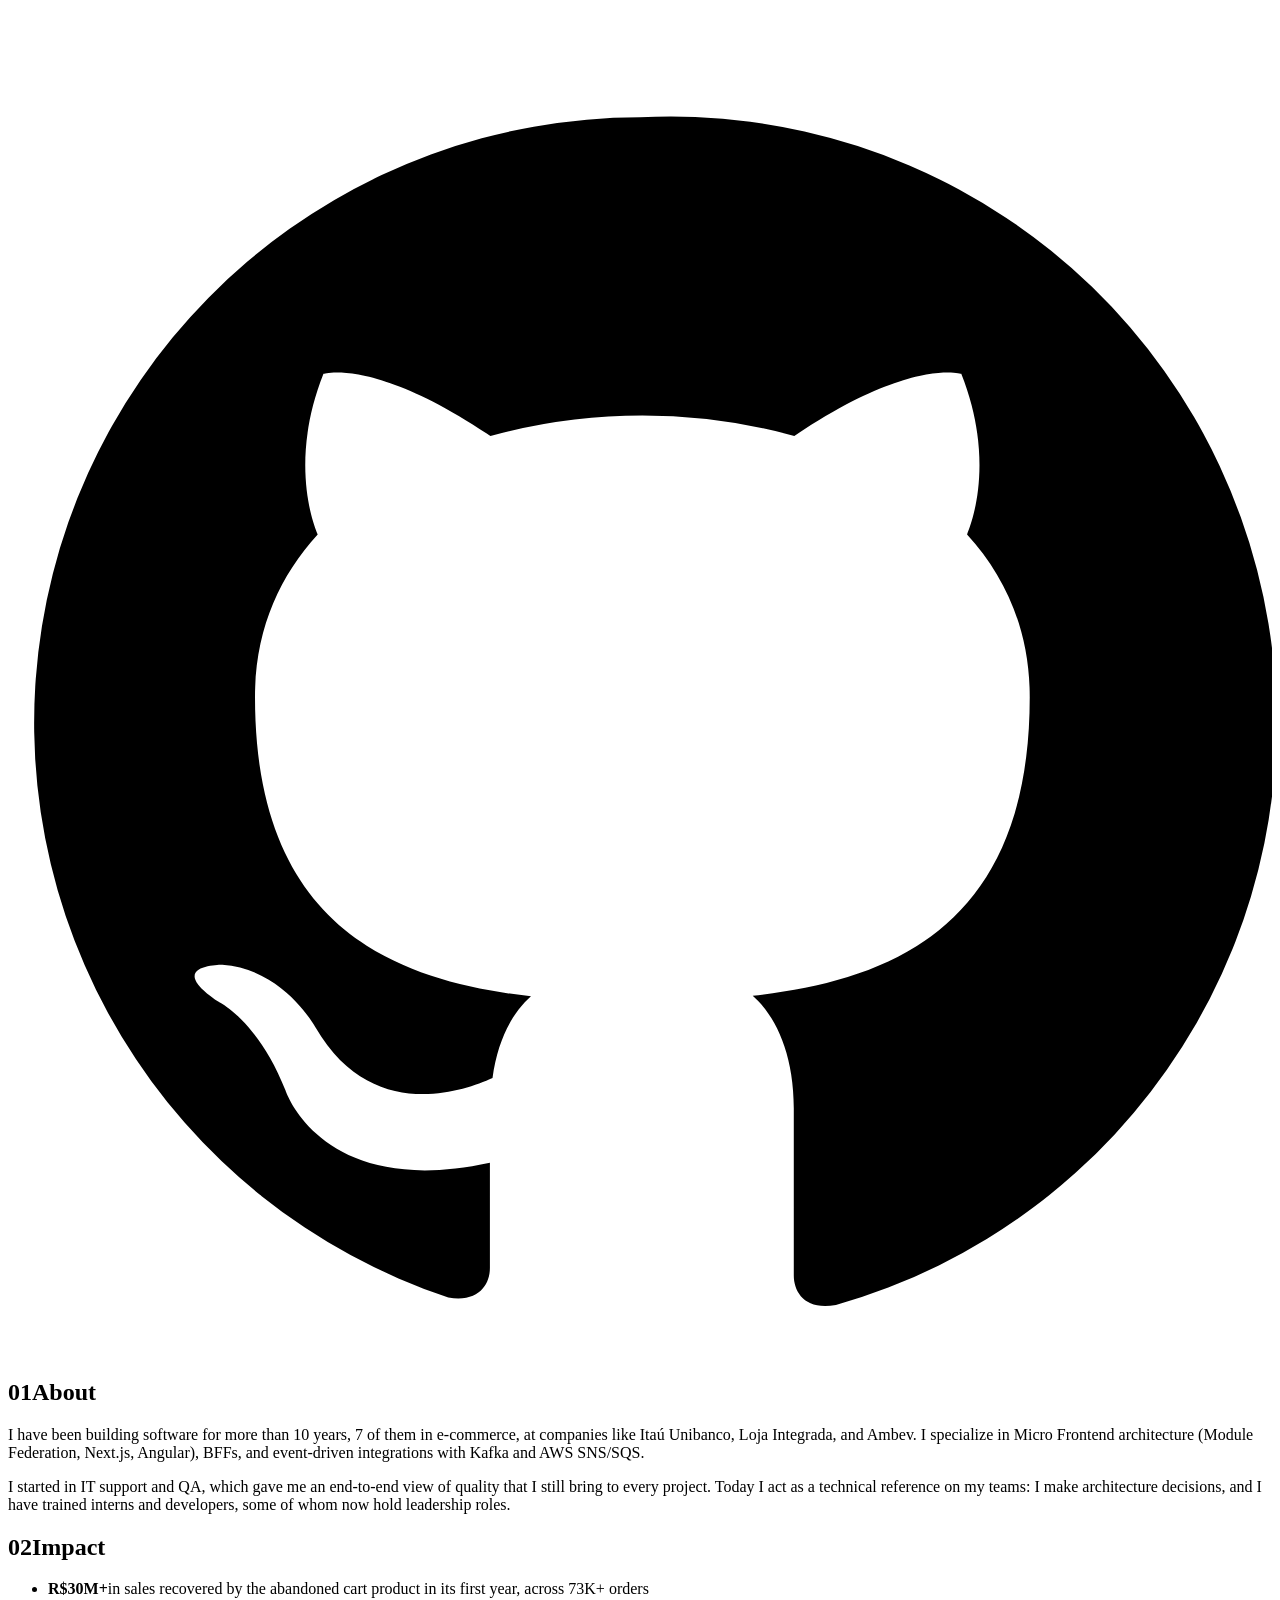
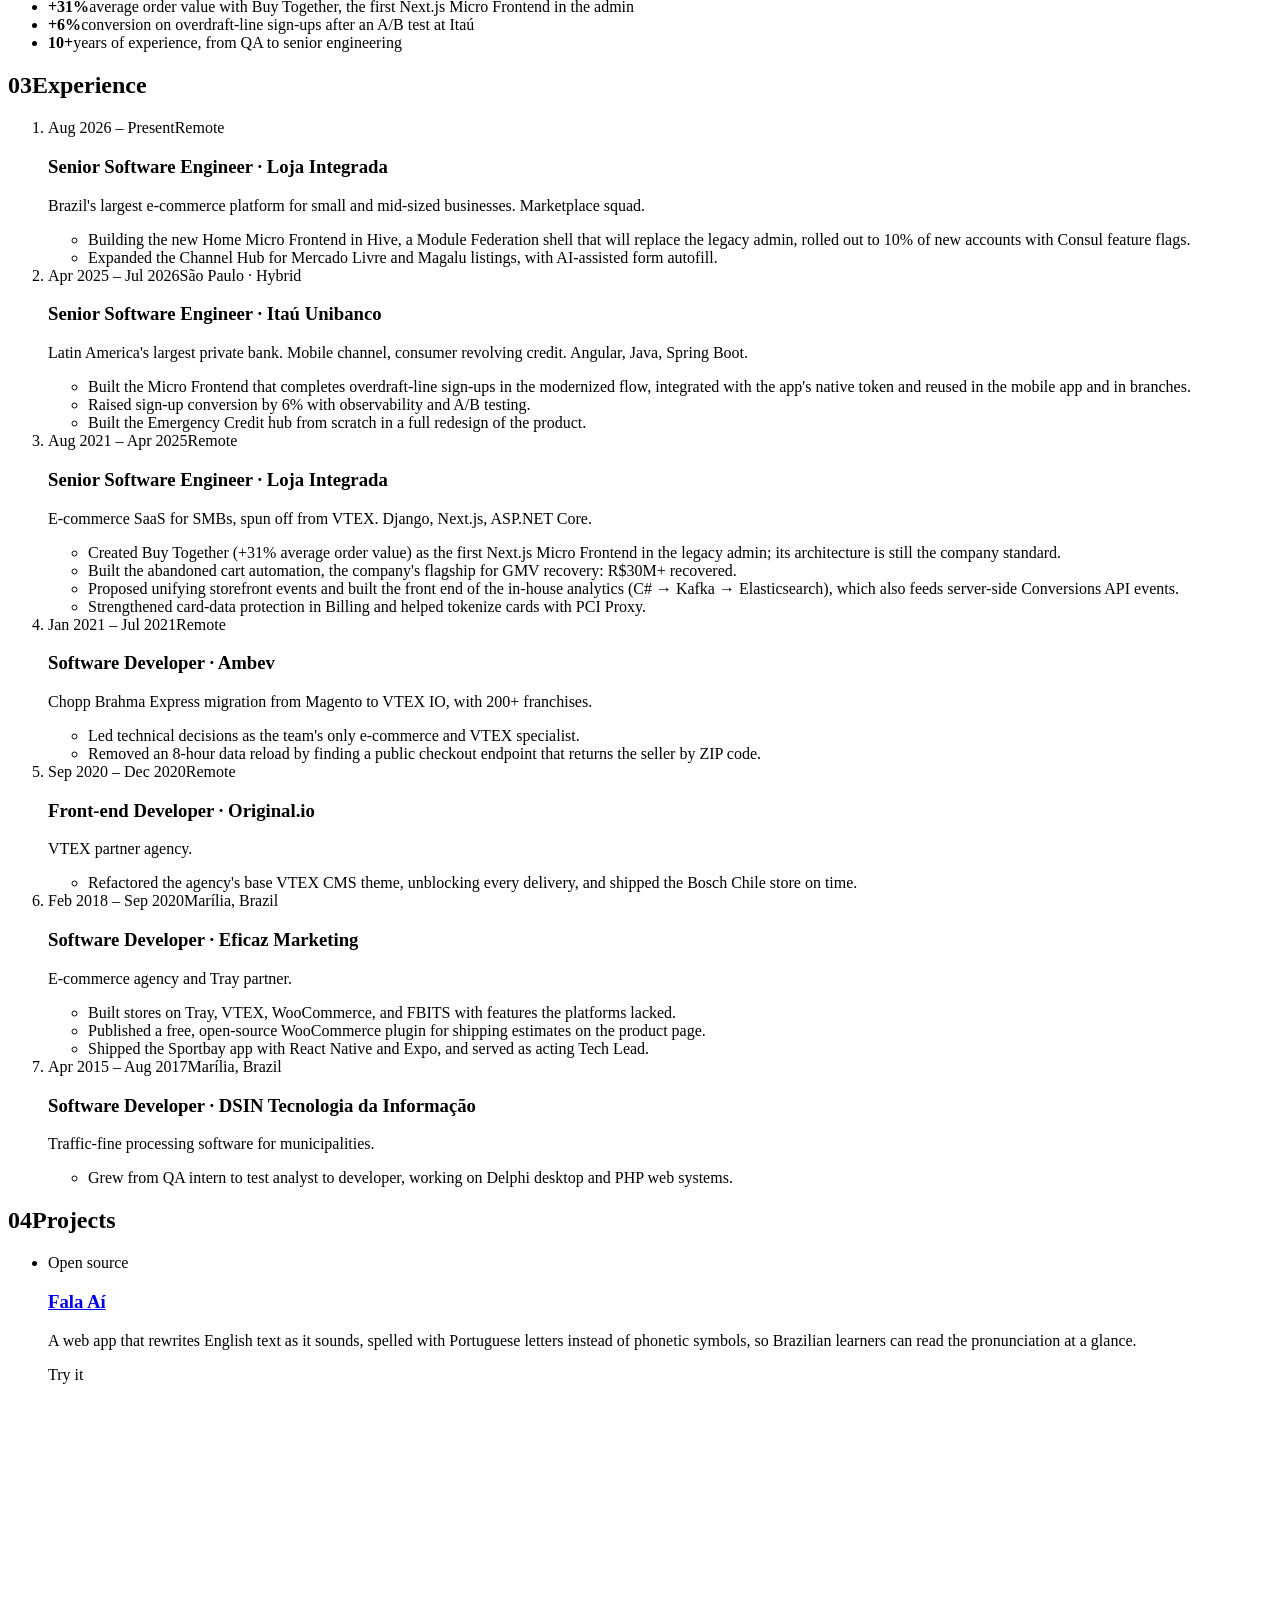
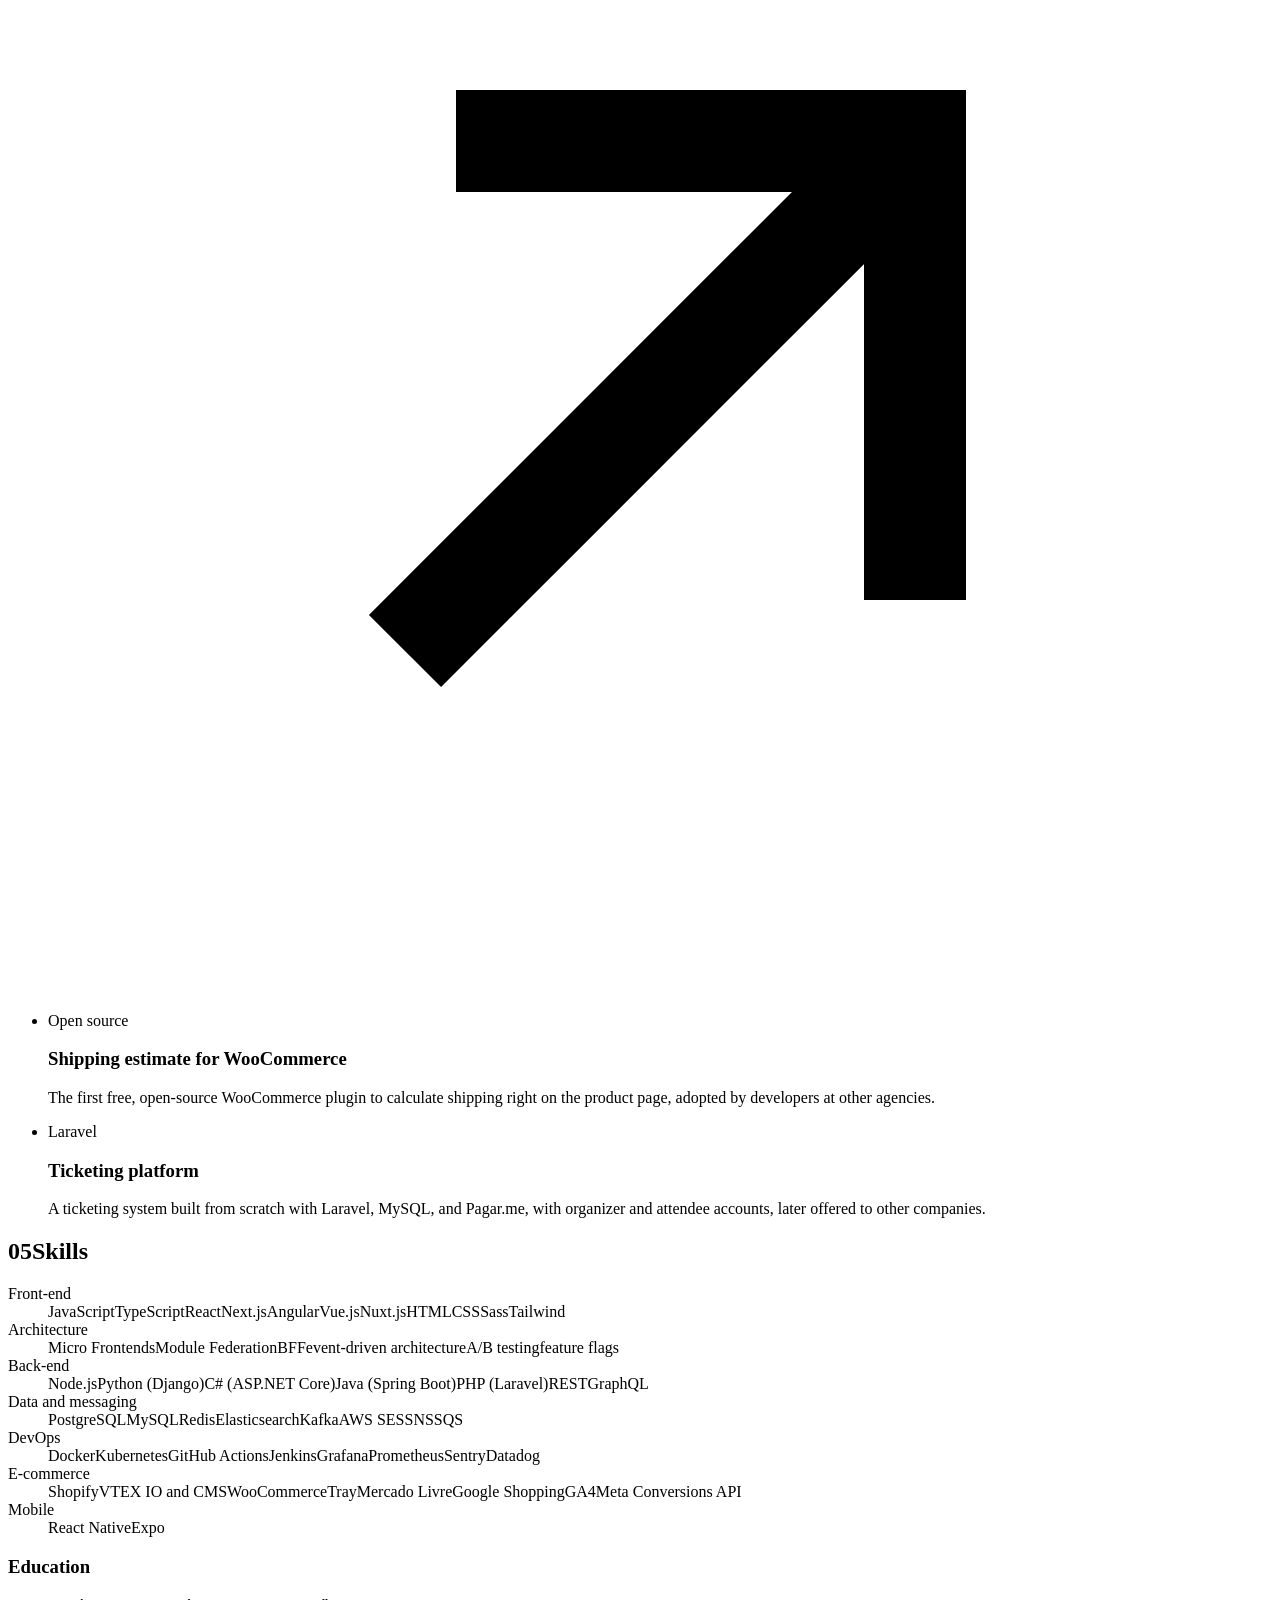
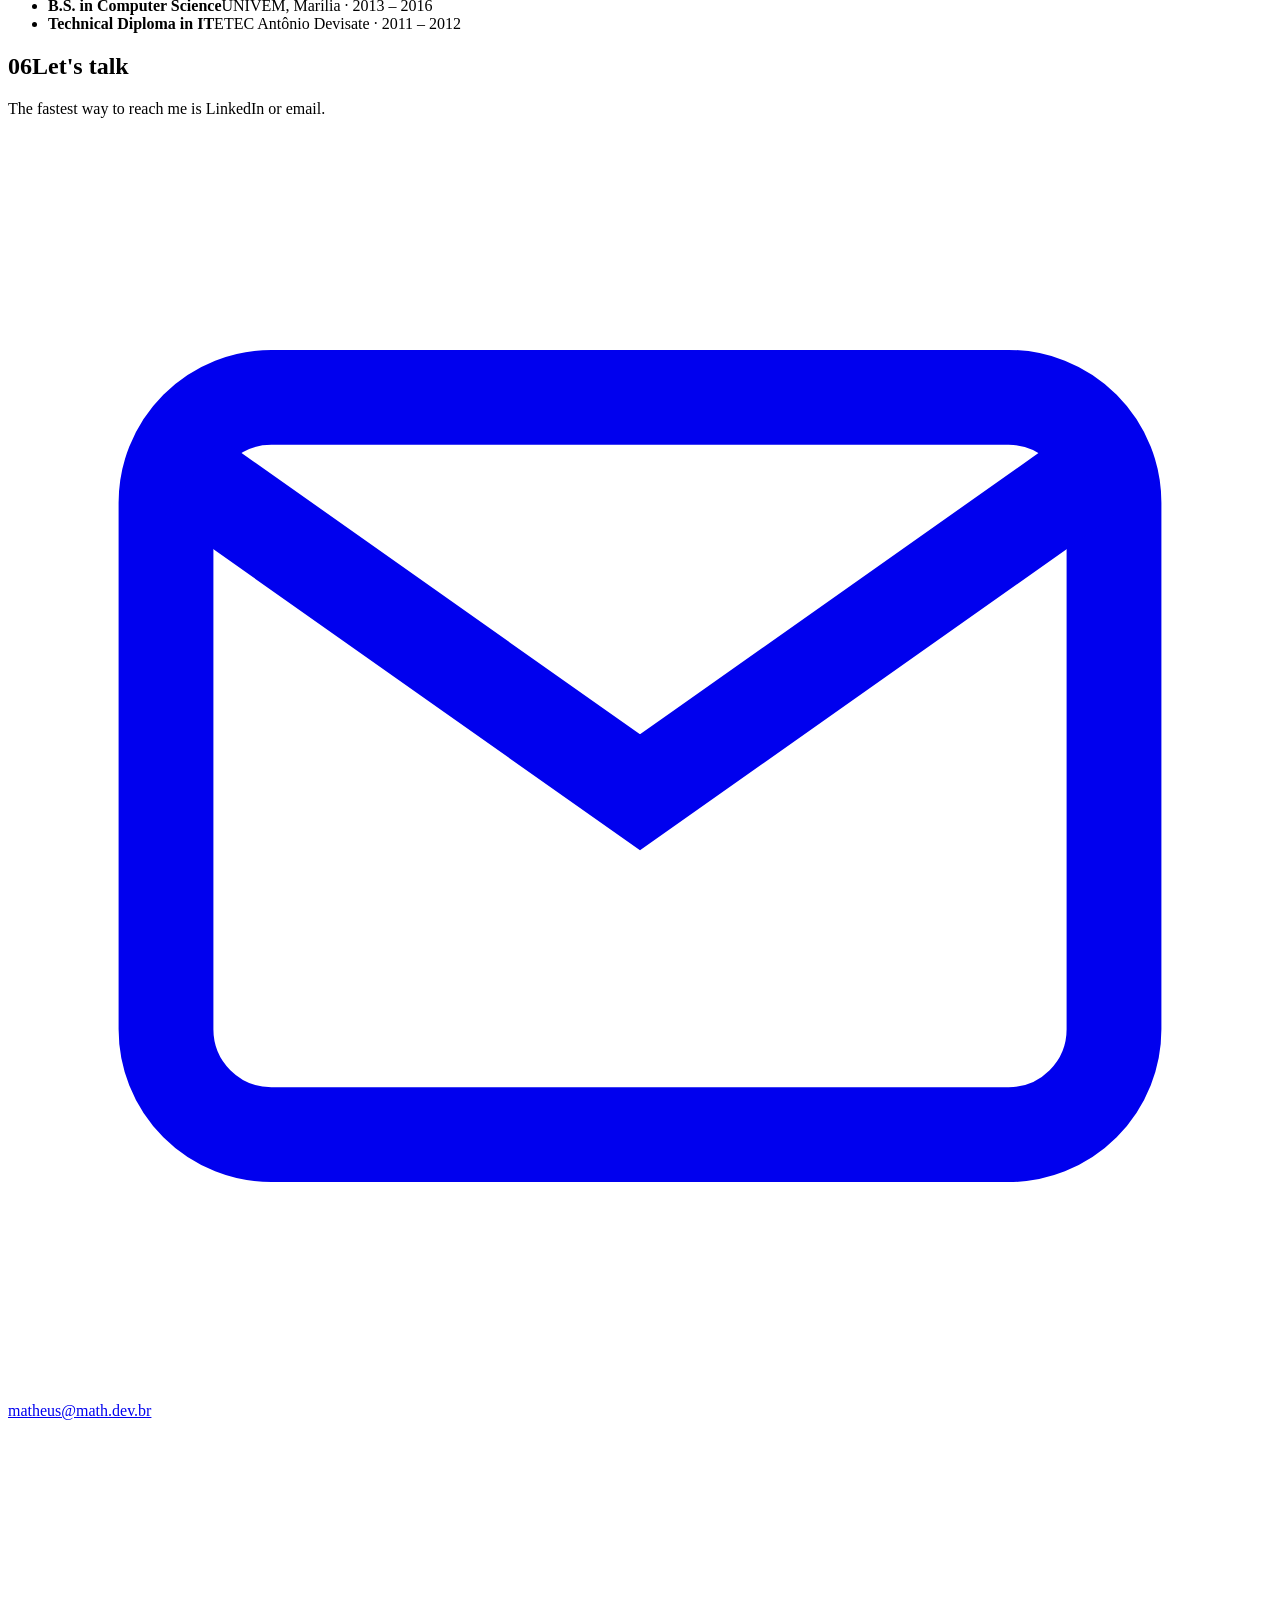
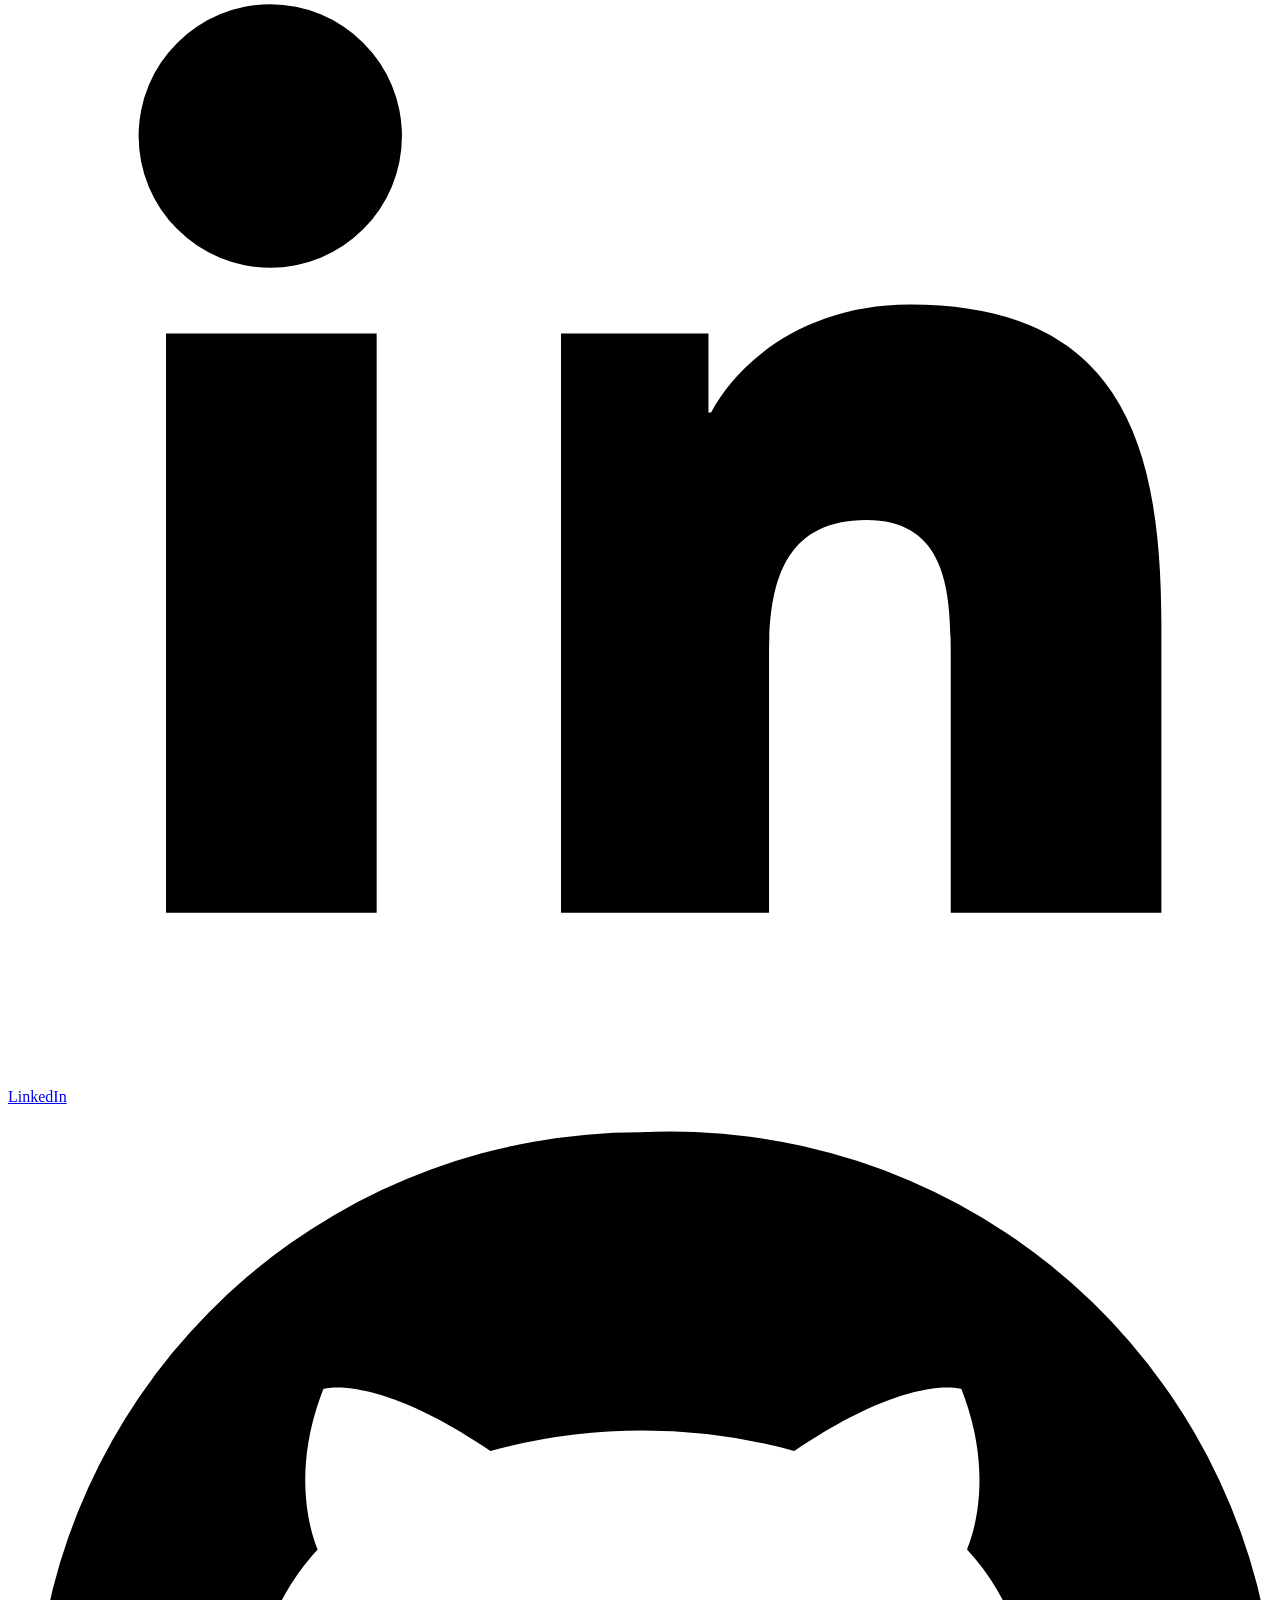
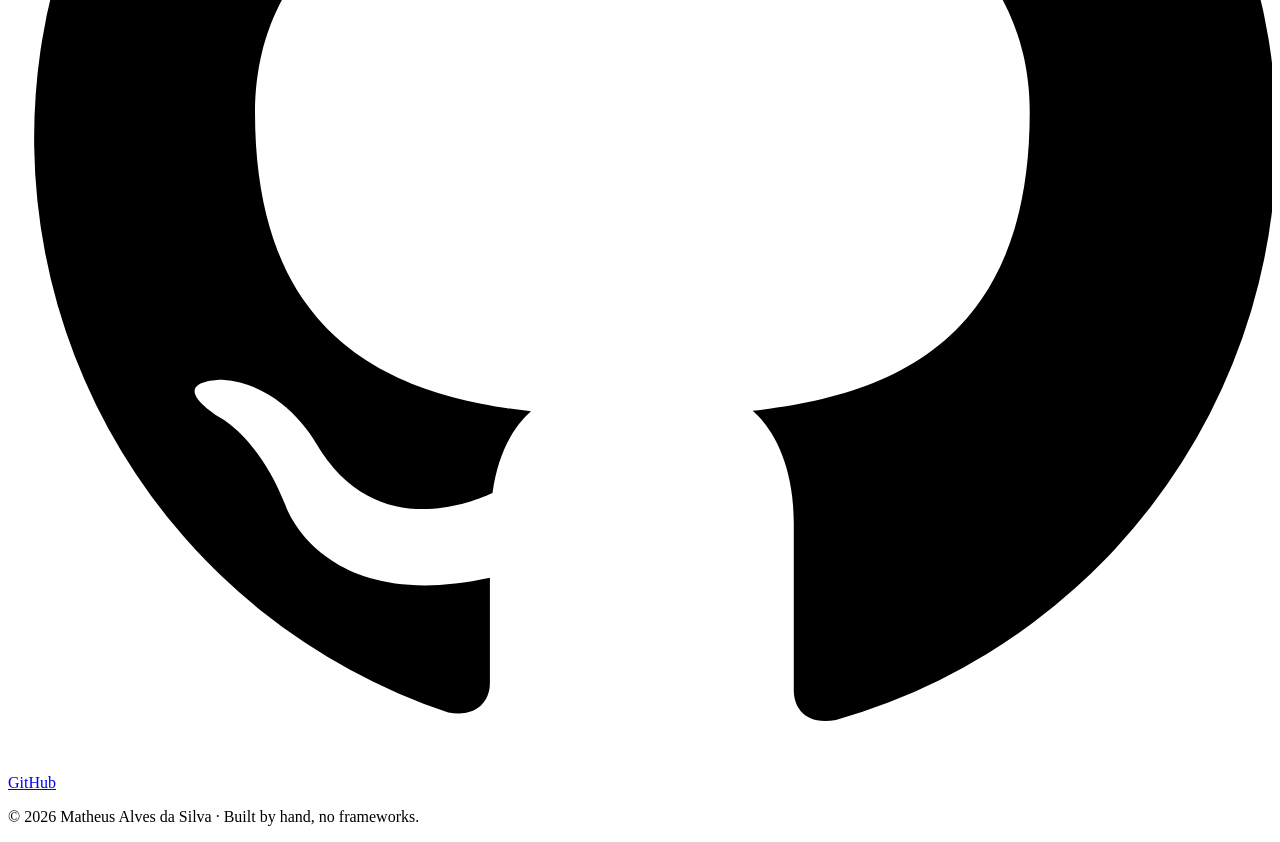
==== commit 4db2b83e: "Remove the availability line from the contact section" ====
--- a/docs/index.html
+++ b/docs/index.html
@@ -140,7 +140,7 @@
 
   <section id="contact" class="section section--contact wrap" aria-labelledby="contact-title">
     <h2 id="contact-title"><span class="mono">06</span>Let's talk</h2>
-    <p class="contact__text">I'm open to senior front-end and full-stack roles, remote or hybrid. The fastest way to reach me is LinkedIn or email.</p>
+    <p class="contact__text">The fastest way to reach me is LinkedIn or email.</p>
     <div class="contact__links">
     <a class="button" href="mailto:matheus@math.dev.br"><svg viewBox="0 0 24 24" aria-hidden="true" fill="none" stroke="currentColor" stroke-width="1.8"><rect x="3" y="5" width="18" height="14" rx="2"/><path d="m3.5 6.5 8.5 6 8.5-6"/></svg><span>matheus@math.dev.br</span></a>
     <a class="button button--ghost" href="https://www.linkedin.com/in/mathdevelop"><svg viewBox="0 0 24 24" aria-hidden="true"><path d="M4.98 3.5a2.5 2.5 0 1 1 0 5 2.5 2.5 0 0 1 0-5ZM3 9.75h4v11H3v-11Zm6.5 0h3.8v1.5h.05c.53-1 1.83-2.05 3.77-2.05 4.03 0 4.78 2.65 4.78 6.1v5.45h-4v-4.83c0-1.15-.02-2.63-1.6-2.63-1.6 0-1.85 1.25-1.85 2.55v4.91h-3.95v-11Z"/></svg><span>LinkedIn</span></a>
